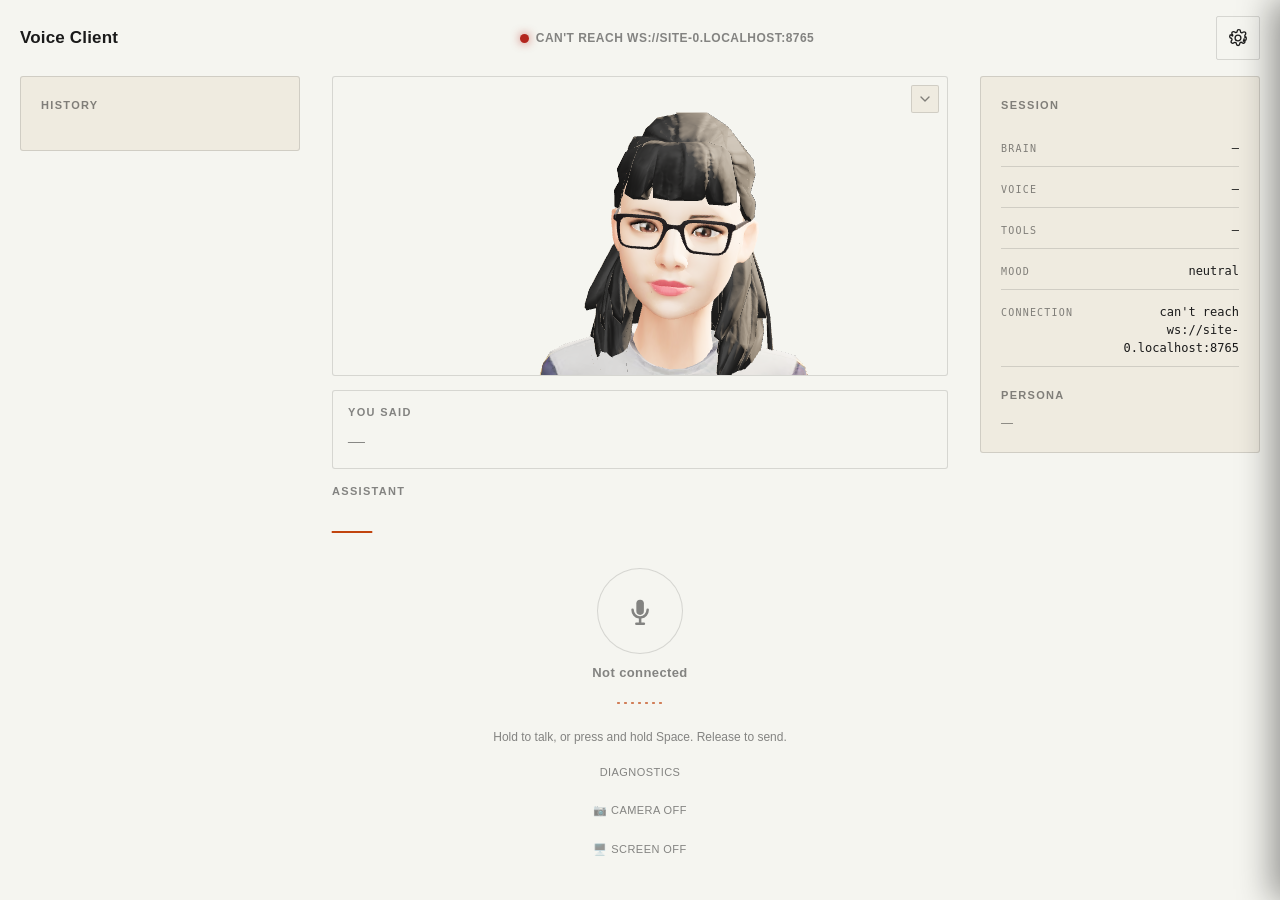
==== webclient/index.html @ 109f0f13 "feat(cockpit): persist the persona, so the panel is the way to change it Changing how the assistant " ====
<!doctype html>
<meta charset="utf-8">
<script>
  // Applied synchronously, before first paint, to avoid a flash of the wrong theme.
  // Only a built-in id is safe to apply this early (custom themes need their
  // stylesheet fetched first); anything else falls back to the default and the
  // boot logic in the main script upgrades it once themes.json has loaded.
  (function () {
    var saved = null;
    try { saved = localStorage.getItem("va-theme"); } catch {}
    var builtins = ["editorial", "console", "hifi"];
    document.documentElement.setAttribute("data-theme", builtins.indexOf(saved) !== -1 ? saved : "editorial");
    document.documentElement.setAttribute("data-mood", "neutral");
  })();
</script>
<meta name="viewport" content="width=device-width, initial-scale=1, maximum-scale=1, user-scalable=no">
<title>Voice Client</title>
<link rel="icon" href="data:image/svg+xml,<svg xmlns='http://www.w3.org/2000/svg' viewBox='0 0 24 24'><circle cx='12' cy='12' r='11' fill='%230a0a12'/><path d='M12 15a3 3 0 0 0 3-3V6a3 3 0 0 0-6 0v6a3 3 0 0 0 3 3Z' fill='%2322d3ee'/><path d='M19 11a1 1 0 1 0-2 0 5 5 0 0 1-10 0 1 1 0 1 0-2 0 7 7 0 0 0 6 6.93V21H9a1 1 0 1 0 0 2h6a1 1 0 1 0 0-2h-2v-3.07A7 7 0 0 0 19 11Z' fill='%2322d3ee'/></svg>">
<!-- Only consumed by the lazy, desktop-only avatar module (avatar/avatar.mjs);
     must be declared before any module script/dynamic import runs. -->
<script type="importmap">
{
  "imports": {
    "three": "./avatar/vendor/three/three.module.js",
    "three/addons/": "./avatar/vendor/three/addons/"
  }
}
</script>
<style>
  /* ── Design tokens ──────────────────────────────────────────────────
     Every theme (built-in or custom) redefines this exact set of custom
     properties under a [data-theme="<id>"] selector. Nothing outside this
     token layer + the small per-theme override blocks below should ever
     hardcode a color, font stack, radius or shadow — that's what keeps
     the three built-ins (and any future custom theme) CSS-only. See
     themes/THEME-SPEC.md for the authoritative token reference. */
  :root {
    --bg: #F5F5F0;
    --surface: #F5F5F0;
    --surface-2: #EFEBE0;
    --border: rgba(26,26,26,0.14);
    --text: #1A1A1A;
    --text-muted: rgba(26,26,26,0.52);
    --accent: #C1440E;
    --accent-2: #6b6b52;
    --rec: #C1272D;
    --ok: #2f9e63;
    --warn: #c98a1a;
    --bad: #b3261e;
    --radius: 3px;
    --radius-sm: 2px;
    --font-body: -apple-system, BlinkMacSystemFont, "Segoe UI", Roboto, Helvetica, Arial, sans-serif;
    --font-display: 'Iowan Old Style', 'Palatino Linotype', Palatino, Georgia, serif;
    --font-mono: ui-monospace, SFMono-Regular, Menlo, Consolas, monospace;
    --tracking-label: 0.12em;
    --shadow-card: none;
    --ptt-shadow-idle: 0 0 0 1px var(--border);
    --ptt-shadow-rec: 0 0 0 1px var(--rec), 0 0 18px color-mix(in srgb, var(--rec) 30%, transparent);
    --ptt-size: 84px;
    --ptt-radius: 50%;
  }

  /* ── Editorial (default): warm paper, ink type, the reply IS the interface ── */
  [data-theme="editorial"] {
    --bg: #F5F5F0;
    --surface: #F5F5F0;
    --surface-2: #EFEBE0;
    --border: rgba(26,26,26,0.14);
    --text: #1A1A1A;
    --text-muted: rgba(26,26,26,0.52);
    --accent: #C1440E;
    --accent-2: #6b6b52;
    --rec: #C1272D;
    --ok: #2f9e63;
    --warn: #c98a1a;
    --bad: #b3261e;
    --radius: 3px;
    --radius-sm: 2px;
    --font-body: -apple-system, BlinkMacSystemFont, "Segoe UI", Roboto, Helvetica, Arial, sans-serif;
    --font-display: 'Iowan Old Style', 'Palatino Linotype', Palatino, Georgia, serif;
    --font-mono: ui-monospace, SFMono-Regular, Menlo, Consolas, monospace;
    --tracking-label: 0.12em;
    --shadow-card: none;
    --ptt-shadow-idle: 0 0 0 1px var(--border);
    --ptt-shadow-rec: 0 0 0 1px var(--rec), 0 0 18px color-mix(in srgb, var(--rec) 30%, transparent);
    --ptt-size: 84px;
    --ptt-radius: 50%;
  }

  /* ── Console: Braun/Teenage Engineering, light matte body, one bright PTT ── */
  [data-theme="console"] {
    --bg: #E7E3D8;
    --surface: #EFEBE0;
    --surface-2: #DDD8C9;
    --border: rgba(30,28,22,0.16);
    --text: #1E1C16;
    --text-muted: rgba(30,28,22,0.56);
    --accent: #E8590C;
    --accent-2: #4A4A42;
    --rec: #D93025;
    --ok: #3C8C5B;
    --warn: #C98A1A;
    --bad: #C0392B;
    --radius: 8px;
    --radius-sm: 6px;
    --font-body: -apple-system, BlinkMacSystemFont, "Segoe UI", Roboto, Helvetica, Arial, sans-serif;
    --font-display: ui-monospace, "Space Mono", SFMono-Regular, Menlo, Consolas, monospace;
    --font-mono: ui-monospace, SFMono-Regular, Menlo, Consolas, monospace;
    --tracking-label: 0.08em;
    --shadow-card: 0 1px 2px rgba(30,28,22,0.08);
    --ptt-shadow-idle: 0 2px 10px rgba(30,28,22,0.18), inset 0 1px 0 rgba(255,255,255,0.4);
    --ptt-shadow-rec: 0 0 0 3px color-mix(in srgb, var(--rec) 35%, transparent), 0 2px 12px rgba(30,28,22,0.28);
    --ptt-size: 136px;
    --ptt-radius: 50%;
  }

  /* ── Hi-Fi: 1970s amplifier, dark chassis, VU meters, machined key PTT ── */
  [data-theme="hifi"] {
    --bg: #17140F;
    --surface: #211D17;
    --surface-2: #2A251D;
    --border: rgba(255,247,224,0.09);
    --text: #F2E9D8;
    --text-muted: rgba(242,233,216,0.52);
    --accent: #EA6B1E;
    --accent-2: #E3D9A8;
    --rec: #FF5F52;
    --ok: #7CC98A;
    --warn: #E8B339;
    --bad: #FF6B5E;
    --radius: 10px;
    --radius-sm: 6px;
    --font-body: -apple-system, BlinkMacSystemFont, "Segoe UI", Roboto, Helvetica, Arial, sans-serif;
    --font-display: ui-monospace, "Space Mono", SFMono-Regular, Menlo, Consolas, monospace;
    --font-mono: ui-monospace, SFMono-Regular, Menlo, Consolas, monospace;
    --tracking-label: 0.1em;
    --shadow-card: inset 0 1px 0 rgba(255,255,255,0.04), 0 2px 6px rgba(0,0,0,0.4);
    --ptt-shadow-idle: 0 4px 14px rgba(0,0,0,0.5), inset 0 1px 0 rgba(255,255,255,0.08);
    --ptt-shadow-rec: 0 0 0 1px color-mix(in srgb, var(--rec) 60%, transparent), 0 0 24px color-mix(in srgb, var(--rec) 45%, transparent), 0 4px 14px rgba(0,0,0,0.5);
    --ptt-size: 120px;
    --ptt-radius: 22px;
  }

  * { box-sizing: border-box; -webkit-tap-highlight-color: transparent; }
  html, body { margin: 0; height: 100%; }
  body {
    background: var(--bg);
    color: var(--text);
    font: 16px/1.5 var(--font-body);
    display: flex;
    flex-direction: column;
    align-items: center;
    padding: 16px;
    min-height: 100%;
    transition: background 0.2s ease, color 0.2s ease;
  }
  [data-theme="console"] body {
    background: linear-gradient(135deg, var(--bg) 0%, color-mix(in srgb, var(--bg) 90%, white) 100%);
  }
  [data-theme="hifi"] body {
    background: linear-gradient(160deg, color-mix(in srgb, var(--bg) 96%, white) 0%, var(--bg) 55%),
                repeating-linear-gradient(0deg, rgba(255,255,255,0.015) 0px, rgba(255,255,255,0.015) 1px, transparent 1px, transparent 2px);
  }
  button, input, select, textarea { font-family: inherit; }
  button:focus-visible, [tabindex]:focus-visible, input:focus-visible, select:focus-visible, textarea:focus-visible {
    outline: 2px solid var(--accent);
    outline-offset: 2px;
  }
  header {
    width: 100%;
    max-width: 640px;
    display: flex;
    align-items: center;
    justify-content: space-between;
    gap: 12px;
    margin-bottom: 16px;
  }
  h1 { font-size: 17px; margin: 0; font-weight: 700; letter-spacing: 0.01em; font-family: var(--font-body); }
  [data-theme="console"] h1, [data-theme="hifi"] h1 {
    text-transform: uppercase;
    letter-spacing: 0.08em;
    font-family: var(--font-mono);
    font-size: 14px;
  }
  #status {
    font-size: 12px;
    font-weight: 600;
    letter-spacing: 0.04em;
    text-transform: uppercase;
    color: var(--text-muted);
    display: flex;
    align-items: center;
    gap: 7px;
    white-space: nowrap;
  }
  #dot {
    width: 9px; height: 9px; border-radius: 50%;
    background: var(--text-muted);
    flex: 0 0 auto;
    box-shadow: 0 0 0 rgba(0,0,0,0);
  }
  #dot.connected { background: var(--ok); box-shadow: 0 0 10px color-mix(in srgb, var(--ok) 70%, transparent); }
  #dot.connecting { background: var(--warn); box-shadow: 0 0 10px color-mix(in srgb, var(--warn) 70%, transparent); }
  #dot.error { background: var(--bad); box-shadow: 0 0 10px color-mix(in srgb, var(--bad) 70%, transparent); }
  #statusText.shimmer {
    background: linear-gradient(90deg, var(--text-muted) 0%, var(--text) 50%, var(--text-muted) 100%);
    background-size: 200% 100%;
    -webkit-background-clip: text;
    background-clip: text;
    color: transparent;
    animation: shimmer 1.6s linear infinite;
  }
  @keyframes shimmer {
    0% { background-position: 200% 0; }
    100% { background-position: -200% 0; }
  }

  /* ── Dual layout: mobile single column / desktop 3-zone grid ───────── */
  #contentGrid {
    width: 100%;
    display: flex;
    flex-direction: column;
    align-items: center;
    flex: 1;
  }
  #historyRail, #sessionRail { display: none; }
  #avatarPane { display: none; }

  main {
    width: 100%;
    max-width: 640px;
    flex: 1;
    display: flex;
    flex-direction: column;
    gap: 14px;
    align-items: center;
  }
  .card {
    width: 100%;
    background: var(--surface);
    border: 1px solid var(--border);
    border-radius: var(--radius);
    padding: 13px 15px;
    box-shadow: var(--shadow-card);
    transition: box-shadow 0.25s ease, border-color 0.25s ease, background 0.2s ease;
  }
  .card .label {
    font-size: 11px;
    font-weight: 600;
    text-transform: uppercase;
    letter-spacing: var(--tracking-label);
    color: var(--text-muted);
    margin-bottom: 6px;
    font-family: var(--font-body);
  }
  .card .body { font-size: 16px; min-height: 24px; word-wrap: break-word; }
  #linksList a { display:block; padding:6px 0; color: var(--accent); text-decoration: underline; font-size: 14px; word-break: break-all; }
  #linksList a .linkHost { color: var(--text); opacity:.6; font-size: 12px; margin-left: 8px; }
  #assistantText .body { color: var(--accent); }
  #assistantText.speaking {
    border-color: color-mix(in srgb, var(--accent) 55%, var(--border));
    box-shadow: var(--shadow-card), 0 0 0 1px color-mix(in srgb, var(--accent) 25%, transparent), 0 0 20px color-mix(in srgb, var(--accent) 18%, transparent);
  }

  @media (min-width: 1024px) {
    header { max-width: 1240px; }
    #contentGrid {
      display: grid;
      grid-template-columns: 280px minmax(0, 640px) 280px;
      column-gap: 32px;
      align-items: start;
      max-width: 1240px;
      margin: 0 auto;
    }
    #historyRail, #sessionRail { display: flex; flex-direction: column; }
    main { max-width: none; }

    #transcript .body {
      font-family: var(--font-display);
      font-style: italic;
      font-size: 19px;
      color: var(--text-muted);
    }
    #assistantText .body {
      font-family: var(--font-display);
      font-size: 40px;
      line-height: 1.08;
      letter-spacing: -0.01em;
    }
    [data-theme="editorial"] main #assistantText {
      border: none;
      background: transparent;
      box-shadow: none;
      padding: 0;
    }
    [data-theme="editorial"] main #assistantText.speaking { box-shadow: none; }

    /* ── Avatar pane: lazy TalkingHead render target, top of the center
       column, above the transcript/assistant cards. Desktop-only like the
       rails — mobile never sees it (base rule above keeps it display:none).
       #avatarToggle collapses/expands via height, not display, so the
       chevron stays reachable; the glow reads --level for a subtle live-mic
       pulse (see THEME-SPEC.md's --level bus), no JS needed for that part. */
    #avatarPane {
      display: flex;
      flex-direction: column;
      position: relative;
      width: 100%;
      height: 300px;
      background: var(--surface);
      border: 1px solid var(--border);
      border-radius: var(--radius);
      box-shadow: var(--shadow-card), 0 0 0 1px color-mix(in srgb, var(--accent) calc(var(--level, 0) * 35%), transparent);
      overflow: hidden;
      transition: height 0.25s ease, box-shadow 0.15s ease;
    }
    #avatarPane.collapsed { height: 40px; }
    #avatarMount { flex: 1; min-height: 0; }
    #avatarMount canvas { display: block; width: 100%; height: 100%; }
    /* 2D still avatar: portrait image in a landscape pane — letterbox, never stretch/crop */
    #avatarMount canvas.avatar2d { object-fit: contain; }
    #avatarPane.collapsed #avatarMount,
    #avatarPane.collapsed #avatarFallback { display: none; }
    #avatarFallback {
      flex: 1;
      display: flex;
      align-items: center;
      justify-content: center;
      font-size: 12px;
      font-family: var(--font-mono);
      color: var(--text-muted);
    }
    #avatarFallback[hidden] { display: none; }
    #avatarToggle {
      position: absolute;
      top: 8px;
      right: 8px;
      z-index: 1;
      width: 28px;
      height: 28px;
      display: flex;
      align-items: center;
      justify-content: center;
      padding: 0;
      background: var(--surface-2);
      border: 1px solid var(--border);
      border-radius: var(--radius-sm);
      color: var(--text-muted);
      cursor: pointer;
    }
    #avatarToggle svg { width: 16px; height: 16px; transition: transform 0.2s ease; }
    #avatarPane.collapsed #avatarToggle svg { transform: rotate(180deg); }
    @media (prefers-reduced-motion: reduce) {
      #avatarPane, #avatarToggle svg { transition: none; }
    }
  }

  /* ── Rails (desktop only) ───────────────────────────────────────────── */
  #historyRail, #sessionRail {
    background: var(--surface-2);
    border: 1px solid var(--border);
    border-radius: var(--radius);
    padding: 20px;
    gap: 4px;
    max-height: calc(100vh - 120px);
    overflow-y: auto;
  }
  #historyRail .label, #sessionRail .label {
    font-size: 11px;
    font-weight: 600;
    text-transform: uppercase;
    letter-spacing: var(--tracking-label);
    color: var(--text-muted);
    margin-bottom: 12px;
    font-family: var(--font-body);
  }
  .historyEntry { padding: 10px 0; border-bottom: 1px solid var(--border); }
  .historyEntry:last-child { border-bottom: none; }
  .historyTime { font-family: var(--font-mono); font-size: 10px; color: var(--text-muted); opacity: 0.7; margin-bottom: 4px; }
  .historyUser { font-size: 12px; font-style: italic; color: var(--text-muted); margin-bottom: 3px; line-height: 1.3; }
  .historyAssistant { font-size: 13px; color: var(--text); line-height: 1.35; }

  .sessionRow {
    display: flex;
    justify-content: space-between;
    align-items: baseline;
    gap: 10px;
    padding: 9px 0;
    border-bottom: 1px solid var(--border);
    font-size: 12px;
  }
  .sessionKey {
    color: var(--text-muted);
    text-transform: uppercase;
    font-size: 10px;
    letter-spacing: var(--tracking-label);
    font-family: var(--font-mono);
    flex: 0 0 auto;
  }
  .sessionVal { color: var(--text); font-family: var(--font-mono); text-align: right; word-break: break-word; }
  .sessionPersona { margin-top: 16px; }
  #sessionPersonaSnippet { font-size: 12px; font-style: italic; color: var(--text-muted); line-height: 1.45; }

  /* ── Cockpit: quest card (top of #sessionRail, desktop only) ─────────
     Pure render from the latest cockpit_state snapshot — see renderCockpit()
     in the script below. Hidden entirely when idle with no open permissions
     so the rail looks exactly like it did before this feature existed. */
  #questCard { margin-bottom: 16px; padding-bottom: 14px; border-bottom: 1px solid var(--border); }
  #questCard[hidden] { display: none; }
  .questHeader {
    font-size: 11px;
    font-weight: 600;
    text-transform: uppercase;
    letter-spacing: var(--tracking-label);
    color: var(--text-muted);
    margin-bottom: 8px;
    font-family: var(--font-body);
  }
  .questTaskText {
    font-size: 13px;
    color: var(--text);
    line-height: 1.35;
    margin-bottom: 6px;
    overflow: hidden;
    text-overflow: ellipsis;
    white-space: nowrap;
  }
  .questStatusLine {
    font-size: 11px;
    color: var(--text-muted);
    font-family: var(--font-mono);
    margin-bottom: 8px;
  }
  .questUnreachable {
    font-size: 11px;
    font-weight: 700;
    letter-spacing: 0.04em;
    text-transform: uppercase;
    color: var(--bad);
    margin-bottom: 8px;
  }
  .questUnreachable[hidden] { display: none; }
  .questSteps {
    max-height: 180px;
    overflow-y: auto;
    display: flex;
    flex-direction: column;
    gap: 5px;
    margin-bottom: 8px;
  }
  .questStep { font-size: 11px; line-height: 1.35; display: flex; gap: 6px; }
  .questStepRole {
    flex: 0 0 auto;
    color: var(--text-muted);
    font-family: var(--font-mono);
    text-transform: uppercase;
    font-size: 10px;
  }
  .questStepText { color: var(--text); word-break: break-word; }
  .questResult {
    font-size: 12px;
    color: var(--text);
    background: var(--bg);
    border: 1px solid var(--border);
    border-radius: var(--radius-sm);
    padding: 8px;
    white-space: pre-wrap;
    word-break: break-word;
  }
  .questResult[hidden] { display: none; }
  #questCard[data-cockpit-status="error"] .questResult { border-color: color-mix(in srgb, var(--bad) 45%, var(--border)); color: var(--bad); }
  #questCard[data-cockpit-status="running"] .questStatusLine,
  #questCard[data-cockpit-status="sent"] .questStatusLine { color: var(--accent); }

  /* ── Cockpit: approval gate banner (fixed, ALL viewports — approvals are
     latency-critical and must be reachable on mobile too) ─────────────── */
  #gateBanner {
    position: fixed;
    top: 12px;
    left: 50%;
    transform: translateX(-50%);
    width: min(520px, calc(100% - 24px));
    z-index: 20;
    background: var(--surface);
    border: 1px solid var(--border);
    border-radius: var(--radius);
    box-shadow: var(--shadow-card), 0 4px 20px rgba(0, 0, 0, 0.25);
    padding: 12px 14px;
  }
  #gateBanner[hidden] { display: none; }
  .gateBannerInner { display: flex; flex-direction: column; gap: 8px; }
  .gateDesc { font-size: 13px; color: var(--text); line-height: 1.35; }
  .gateMore { font-size: 11px; color: var(--text-muted); }
  .gateMore:empty { display: none; }
  .gateControls { display: flex; gap: 10px; align-items: center; }
  .gateDenyBtn {
    flex: 0 0 auto;
    min-height: 44px;
    padding: 0 16px;
    border: 1px solid var(--border);
    border-radius: var(--radius-sm);
    background: var(--bg);
    color: var(--bad);
    font-size: 13px;
    font-weight: 600;
    cursor: pointer;
  }
  .gateDenyBtn:hover { background: var(--border); }
  .gateDenyBtn:disabled { opacity: 0.5; cursor: not-allowed; }
  .gateHold {
    flex: 1 1 auto;
    position: relative;
    min-height: 44px;
    border: 1px solid var(--accent);
    border-radius: var(--radius-sm);
    overflow: hidden;
    display: flex;
    align-items: center;
    justify-content: center;
    cursor: pointer;
    touch-action: none;
    -webkit-user-select: none;
    user-select: none;
  }
  .gateHold[aria-disabled="true"] { opacity: 0.5; cursor: not-allowed; pointer-events: none; }
  .gateHoldFill {
    position: absolute;
    inset: 0;
    width: calc(var(--hold-progress, 0) * 100%);
    background: color-mix(in srgb, var(--accent) 35%, transparent);
    transition: width 0.05s linear;
  }
  .gateHoldLabel {
    position: relative;
    z-index: 1;
    font-size: 13px;
    font-weight: 600;
    color: var(--accent);
  }
  @media (prefers-reduced-motion: reduce) {
    .gateHoldFill { transition: none; }
  }

  /* ── Themer (settings drawer, top section) ──────────────────────────── */
  #themeSwatches { display: flex; gap: 10px; flex-wrap: wrap; margin: 0 0 4px; }
  .themeSwatch {
    display: flex;
    flex-direction: column;
    align-items: center;
    gap: 4px;
    background: none;
    border: none;
    cursor: pointer;
    padding: 4px;
    border-radius: 8px;
    min-width: 44px;
  }
  .themeSwatch:hover { background: var(--bg); }
  .swatchDot { width: 28px; height: 28px; border-radius: 50%; border: 1px solid var(--border); }
  .themeSwatch.active .swatchDot { box-shadow: 0 0 0 2px var(--surface), 0 0 0 4px var(--accent); }
  .themeSwatch .swatchName { font-size: 10px; color: var(--text-muted); text-transform: uppercase; letter-spacing: 0.04em; }

  /* ── PTT orb ─────────────────────────────────────────────────────── */
  #pttWrap {
    display: flex;
    flex-direction: column;
    align-items: center;
    gap: 10px;
    margin-top: auto;
    padding-top: 6px;
  }
  #ptt {
    -webkit-user-select: none; user-select: none;
    touch-action: none;
    position: relative;
    width: var(--ptt-size);
    height: var(--ptt-size);
    border: none;
    border-radius: var(--ptt-radius);
    background: radial-gradient(circle at 35% 30%, color-mix(in srgb, var(--accent) 35%, var(--surface)), var(--surface) 70%);
    color: var(--accent);
    box-shadow: var(--ptt-shadow-idle);
    cursor: pointer;
    display: flex;
    align-items: center;
    justify-content: center;
    transition: background 0.12s, box-shadow 0.12s, transform 0.08s, color 0.12s;
  }
  #ptt:active { transform: scale(0.97); }
  #ptt:disabled {
    background: var(--surface);
    color: var(--text-muted);
    box-shadow: 0 0 0 1px var(--border);
    cursor: not-allowed;
  }
  #ptt.recording {
    background: radial-gradient(circle at 35% 30%, color-mix(in srgb, var(--rec) 45%, var(--surface)), var(--surface) 70%);
    color: var(--rec);
    box-shadow: var(--ptt-shadow-rec);
  }
  .pttIcon { width: calc(var(--ptt-size) * 0.36); height: calc(var(--ptt-size) * 0.36); position: relative; z-index: 1; }
  .pttPulse {
    position: absolute;
    inset: 0;
    border-radius: var(--ptt-radius);
    border: 2px solid var(--rec);
    opacity: 0;
    pointer-events: none;
  }
  #ptt.recording .pttPulse {
    animation: pttPulse 1.4s ease-out infinite;
  }
  @keyframes pttPulse {
    0% { transform: scale(1); opacity: 0.55; }
    100% { transform: scale(1.65); opacity: 0; }
  }
  #pttCaption {
    font-size: 13px;
    font-weight: 600;
    letter-spacing: 0.03em;
    color: var(--text-muted);
    min-height: 18px;
    text-align: center;
  }

  /* ── Waveform ────────────────────────────────────────────────────── */
  .waveform {
    --level: 0;
    display: flex;
    align-items: center;
    justify-content: center;
    gap: 4px;
    height: 22px;
    width: 100%;
    max-width: 220px;
  }
  .wbar {
    flex: 1 1 0;
    max-width: 6px;
    height: 100%;
    border-radius: 3px;
    background: var(--accent);
    opacity: 0.85;
    transform: scaleY(0.08);
    transform-origin: center;
    transition: transform 0.09s ease-out;
  }
  [data-theme="editorial"] .wbar { max-width: 3px; opacity: 0.7; }
  [data-theme="console"] .wbar, [data-theme="hifi"] .wbar { border-radius: 1px; max-width: 8px; }
  #ptt.recording ~ #waveform .wbar { background: var(--rec); }

  /* ── Theme-fidelity mount points ─────────────────────────────────────
     Inert, empty, display:none by default. Themes opt in with scoped
     [data-theme="…"] rules; every other theme (editorial + custom CSS
     themes) never references these selectors, so nothing changes for them.
     #meterChrome  — VU-meter / segment-meter chrome, sibling of .waveform,
                     holds empty .meterFace / .meterNeedle / .meterTicks.
     .panelFrame   — one inert div appended as the last child of each
                     .card, of #historyRail, of #sessionRail, and of
                     #settingsPanel — for frames/tape/screws/window-chrome.
     #pttDeco      — one inert span inside #ptt (after .pttPulse, before
                     .pttIcon) — for keycap slots, recessed rings, sigils.
                     Holds 8 inert <i> children so a theme can build a
                     CSS-only 3D polyhedron (transform-style: preserve-3d
                     on #pttDeco itself, each <i> a face) with no DOM changes.
     #fxBack       — one inert div, first child of body, position:fixed
                     full-viewport, behind all content — a living-background
                     layer. Pairs with the static `#vaMist` SVG filter (in
                     the inert 0×0 <svg> right before it) for a CSS-only
                     "void mist" texture: feTurbulence + feDisplacementMap
                     + feGaussianBlur, referenced via `filter: url(#vaMist)`.
     #bannerMount  — one inert div between header and #contentGrid, full
                     width — for a notification/banner treatment.
     .statCol      — two inert divs (#statColL, #statColR) inside #pttWrap,
                     flanking #ptt — for side stat-bar/meter chrome. Themes
                     typically show these desktop-only (gate mobile off via
                     a min-width media query) and position them with
                     `position: absolute` off a `position: relative` they
                     set on #pttWrap in their own scoped rule.
  ------------------------------------------------------------------- */
  #meterChrome, .panelFrame, #pttDeco, #fxBack, #bannerMount, .statCol { display: none; pointer-events: none; }

  .hint { font-size: 12px; color: var(--text-muted); text-align: center; }

  /* ── Diagnostics ─────────────────────────────────────────────────── */
  .diagToggle {
    background: none;
    border: none;
    color: var(--text-muted);
    font-size: 11px;
    letter-spacing: 0.04em;
    text-transform: uppercase;
    cursor: pointer;
    padding: 6px;
    align-self: center;
  }
  .diagToggle:hover { color: var(--text); }
  #log {
    font-size: 12px;
    color: var(--text-muted);
    max-width: 640px;
    width: 100%;
    white-space: pre-wrap;
    word-break: break-word;
    max-height: 96px;
    overflow-y: auto;
    font-family: var(--font-mono);
    background: var(--surface);
    border: 1px solid var(--border);
    border-radius: var(--radius-sm);
    padding: 8px 10px;
  }
  #log[hidden] { display: none; }

  /* ── Header controls ─────────────────────────────────────────────── */
  #gearBtn {
    background: none;
    border: 1px solid var(--border);
    color: var(--text);
    width: 44px;
    height: 44px;
    border-radius: var(--radius-sm);
    display: flex;
    align-items: center;
    justify-content: center;
    cursor: pointer;
    flex: 0 0 auto;
    transition: background 0.12s, border-color 0.12s, color 0.12s;
  }
  #gearBtn svg { width: 20px; height: 20px; }
  #gearBtn:hover { background: var(--surface); border-color: color-mix(in srgb, var(--accent) 40%, var(--border)); color: var(--accent); }

  #settingsOverlay {
    position: fixed;
    inset: 0;
    background: rgba(0, 0, 0, 0.55);
    opacity: 0;
    pointer-events: none;
    transition: opacity 0.2s ease;
    z-index: 9;
  }
  #settingsOverlay.open { opacity: 1; pointer-events: auto; }
  #settingsPanel {
    position: fixed;
    top: 0;
    right: 0;
    height: 100%;
    width: min(340px, 100%);
    background: var(--surface);
    border-left: 1px solid var(--border);
    box-shadow: -8px 0 32px rgba(0, 0, 0, 0.4);
    padding: 16px;
    transform: translateX(100%);
    transition: transform 0.2s ease;
    z-index: 10;
    overflow-y: auto;
  }
  #settingsPanel.open { transform: translateX(0); }
  #settingsPanel .panelHead {
    display: flex;
    align-items: center;
    justify-content: space-between;
    margin-bottom: 4px;
  }
  #settingsPanel h2 { font-size: 15px; margin: 0; font-weight: 700; }
  #settingsCloseBtn {
    background: none;
    border: 1px solid var(--border);
    color: var(--text);
    width: 44px;
    height: 44px;
    border-radius: var(--radius-sm);
    display: flex;
    align-items: center;
    justify-content: center;
    cursor: pointer;
    flex: 0 0 auto;
  }
  #settingsCloseBtn svg { width: 18px; height: 18px; }
  #settingsCloseBtn:hover { background: var(--bg); border-color: color-mix(in srgb, var(--accent) 40%, var(--border)); color: var(--accent); }
  #settingsPanel .label {
    font-size: 11px;
    font-weight: 600;
    text-transform: uppercase;
    letter-spacing: var(--tracking-label);
    color: var(--text-muted);
    margin: 18px 0 6px;
  }
  #brainStatus { font-size: 12px; color: var(--text-muted); }
  .brainOption {
    display: flex;
    align-items: center;
    gap: 10px;
    min-height: 44px;
    padding: 5px 4px;
    border-radius: var(--radius-sm);
    cursor: pointer;
  }
  .brainOption:hover { background: var(--bg); }
  .brainOption input { margin: 0; flex: 0 0 auto; width: 18px; height: 18px; accent-color: var(--accent); }
  .brainOption label { font-size: 14px; cursor: pointer; flex: 1 1 auto; }
  .brainOption.disabled { cursor: not-allowed; }
  .brainOption.disabled:hover { background: none; }
  .brainOption.disabled label { color: var(--text-muted); cursor: not-allowed; }
  #personaInput {
    width: 100%;
    min-height: 80px;
    background: var(--bg);
    color: var(--text);
    border: 1px solid var(--border);
    border-radius: var(--radius-sm);
    padding: 8px;
    font: 13px/1.4 inherit;
    resize: vertical;
  }
  #voiceSelect, #avatarSelect, #personaSelect, #wakeModelSelect {
    width: 100%;
    min-height: 44px;
    background: var(--bg);
    color: var(--text);
    border: 1px solid var(--border);
    border-radius: var(--radius-sm);
    padding: 8px;
    font: 13px/1.4 inherit;
  }
  #voiceCloneAdvanced { margin-top: 10px; }
  #voiceCloneAdvanced summary {
    display: flex;
    align-items: center;
    gap: 8px;
    font-size: 11px;
    font-weight: 600;
    text-transform: uppercase;
    letter-spacing: var(--tracking-label);
    color: var(--text);
    cursor: pointer;
    min-height: 44px;
    padding: 0 10px;
    margin-bottom: 8px;
    border: 1px solid var(--border);
    border-radius: var(--radius-sm);
    background: var(--bg);
    list-style: none; /* Firefox's own marker — display:flex already drops Chrome's; we draw a chevron ourselves */
  }
  #voiceCloneAdvanced summary::-webkit-details-marker { display: none; }
  #voiceCloneAdvanced summary:hover { background: var(--border); color: var(--accent); }
  #voiceCloneAdvanced summary .chev {
    display: inline-block;
    font-size: 10px;
    color: var(--text-muted);
    transition: transform 0.15s ease;
  }
  #voiceCloneAdvanced[open] summary .chev { transform: rotate(90deg); }
  @media (prefers-reduced-motion: reduce) {
    #voiceCloneAdvanced summary .chev { transition: none; }
  }
  #voiceCloneList { display: flex; flex-direction: column; gap: 6px; margin-bottom: 4px; }
  .voiceCloneRow {
    display: flex;
    align-items: center;
    justify-content: space-between;
    gap: 8px;
    min-height: 44px;
    padding: 4px 8px;
    background: var(--bg);
    border: 1px solid var(--border);
    border-radius: var(--radius-sm);
    font-size: 13px;
  }
  .voiceCloneEmpty { font-size: 12px; color: var(--text-muted); padding: 4px 0; }
  .voiceCloneDeleteBtn {
    flex: 0 0 auto;
    min-height: 32px;
    padding: 4px 10px;
    border: 1px solid var(--border);
    border-radius: var(--radius-sm);
    background: var(--bg);
    color: var(--bad);
    font-size: 12px;
    cursor: pointer;
  }
  .voiceCloneDeleteBtn:hover { background: color-mix(in srgb, var(--bad) 15%, var(--bg)); }
  .voiceCloneDeleteBtn.voiceCloneDeleteBtnArmed {
    background: var(--bad);
    border-color: var(--bad);
    color: #fff;
    font-weight: 600;
  }
  #voiceCloneName {
    width: 100%;
    min-height: 44px;
    background: var(--bg);
    color: var(--text);
    border: 1px solid var(--border);
    border-radius: var(--radius-sm);
    padding: 8px;
    font: 13px/1.4 inherit;
    margin-top: 4px;
  }
  .voiceCloneLane { display: flex; align-items: center; gap: 8px; margin-top: 8px; flex-wrap: wrap; }
  .voiceCloneLane .panelBtn { width: auto; flex: 1 1 auto; min-width: 120px; margin-top: 0; }
  #voiceCloneFile { flex: 1 1 160px; min-width: 0; font-size: 12px; color: var(--text-muted); }
  #voiceCloneRecSeconds { flex: 0 0 auto; min-width: 40px; text-align: center; font-size: 12px; color: var(--text-muted); }
  #voiceCloneRecordBtn[aria-pressed="true"] { background: var(--bad); border-color: var(--bad); color: #fff; }
  #voiceCloneStatus { font-size: 12px; color: var(--text-muted); min-height: 16px; margin-top: 8px; word-break: break-word; }
  #voiceCloneStatus.voiceCloneError { color: var(--bad); }
  #phoneContextStatus { font-size: 12px; color: var(--text-muted); min-height: 16px; margin-top: 4px; }
  #phoneContextStatus.phoneContextError { color: var(--bad); }
  #personaStatus { font-size: 12px; color: var(--text-muted); min-height: 16px; margin-top: 8px; word-break: break-word; }
  #personaLibRow { display: flex; gap: 6px; }
  #personaLibRow .panelBtn { width: auto; flex: 0 0 auto; margin-top: 0; padding: 8px 12px; }
  #personaNameInput {
    flex: 1;
    min-width: 0;
    min-height: 44px;
    background: var(--bg);
    color: var(--text);
    border: 1px solid var(--border);
    border-radius: var(--radius-sm);
    padding: 8px;
    font: 13px/1.4 inherit;
  }
  .panelBtn {
    width: 100%;
    min-height: 44px;
    padding: 8px;
    margin-top: 8px;
    border: 1px solid var(--border);
    border-radius: var(--radius-sm);
    background: var(--bg);
    color: var(--text);
    font-size: 13px;
    cursor: pointer;
  }
  .panelBtn:hover { background: var(--border); }
  .panelBtn.primary { background: var(--accent); border-color: var(--accent); color: #05161a; font-weight: 700; }
  .panelBtn.primary:hover { background: color-mix(in srgb, var(--accent) 85%, white); }

  @media (prefers-reduced-motion: reduce) {
    #statusText.shimmer, .pttPulse, #ptt.recording .pttPulse, .wbar, .card { animation: none !important; transition: none !important; }
  }

  /* ── Hi-Fi component fidelity: analog VU meter, machined keycap, LCD strips ──
     Ref: themes/_refs/hifi-mobile.html + comp-A-hifi.png. All 23 tokens above
     are unchanged — everything here is additive, keyed off --level, and uses
     the shared mount points (#meterChrome, .panelFrame, #pttDeco). */
  [data-theme="hifi"] body {
    background: linear-gradient(135deg, color-mix(in srgb, var(--bg) 94%, white 6%) 0%, var(--bg) 60%),
                repeating-linear-gradient(0deg, rgba(255,255,255,0.02) 0px, rgba(255,255,255,0.02) 1px, transparent 1px, transparent 2px);
  }
  [data-theme="hifi"] #dot {
    box-shadow: inset 0 0 2px rgba(0,0,0,0.6), 0 0 0 1px rgba(0,0,0,0.4);
  }
  [data-theme="hifi"] #dot.connected { box-shadow: inset 0 0 2px rgba(0,0,0,0.3), 0 0 8px color-mix(in srgb, var(--ok) 70%, transparent), 0 0 0 1px rgba(0,0,0,0.4); }
  [data-theme="hifi"] #dot.connecting { box-shadow: inset 0 0 2px rgba(0,0,0,0.3), 0 0 8px color-mix(in srgb, var(--warn) 70%, transparent), 0 0 0 1px rgba(0,0,0,0.4); }
  [data-theme="hifi"] #dot.error { box-shadow: inset 0 0 2px rgba(0,0,0,0.3), 0 0 8px color-mix(in srgb, var(--bad) 70%, transparent), 0 0 0 1px rgba(0,0,0,0.4); }

  /* Cards as backlit dot-matrix/LCD strips */
  [data-theme="hifi"] .card {
    position: relative;
    overflow: hidden;
    background: linear-gradient(180deg, color-mix(in srgb, var(--bg) 70%, black) 0%, var(--surface) 100%);
    box-shadow: var(--shadow-card), inset 0 2px 6px rgba(0,0,0,0.55), inset 0 0 0 1px rgba(0,0,0,0.35);
  }
  [data-theme="hifi"] .card::before {
    content: "";
    position: absolute;
    inset: 0;
    background-image: repeating-linear-gradient(0deg, rgba(255,255,255,0.025) 0px, rgba(255,255,255,0.025) 1px, transparent 1px, transparent 2px);
    pointer-events: none;
  }
  [data-theme="hifi"] .card .label { color: color-mix(in srgb, var(--text) 55%, var(--surface-2)); }
  [data-theme="hifi"] .card .body {
    position: relative;
    color: #E8C878;
    font-family: var(--font-mono);
    text-shadow: 0 0 6px rgba(232,200,120,0.35);
  }
  [data-theme="hifi"] #assistantText .body { color: var(--accent); text-shadow: 0 0 8px color-mix(in srgb, var(--accent) 55%, transparent); }

  /* .panelFrame: brushed panel edge + corner screws */
  [data-theme="hifi"] .card, [data-theme="hifi"] #historyRail, [data-theme="hifi"] #sessionRail {
    position: relative;
  }
  [data-theme="hifi"] .panelFrame {
    display: block;
    position: absolute;
    inset: 0;
    border-radius: inherit;
    pointer-events: none;
    box-shadow: inset 0 1px 0 rgba(255,255,255,0.05), inset 0 0 0 1px rgba(0,0,0,0.5);
  }
  [data-theme="hifi"] .panelFrame::before,
  [data-theme="hifi"] .panelFrame::after {
    content: "";
    position: absolute;
    width: 4px; height: 4px;
    border-radius: 50%;
    background: radial-gradient(circle at 35% 35%, color-mix(in srgb, var(--text) 40%, var(--surface-2)), var(--bg));
    box-shadow: 0 1px 1px rgba(0,0,0,0.6);
  }
  [data-theme="hifi"] .panelFrame::before { top: 6px; left: 6px; }
  [data-theme="hifi"] .panelFrame::after { bottom: 6px; right: 6px; }

  /* #meterChrome: analog VU face + needle, replaces the bar waveform */
  [data-theme="hifi"] .waveform { display: none; }
  [data-theme="hifi"] #meterChrome {
    display: block;
    position: relative;
    width: 220px;
    max-width: 90%;
    height: 84px;
    margin: 0 auto 2px;
  }
  [data-theme="hifi"] .meterFace {
    position: absolute;
    inset: 0;
    display: block;
    background: radial-gradient(ellipse at 50% 130%, #F7F1DD 0%, #EDE3C4 55%, #D9CBA0 100%);
    border-radius: 10px 10px 90px 90px / 10px 10px 54px 54px;
    box-shadow: inset 0 2px 4px rgba(0,0,0,0.35), inset 0 -1px 0 rgba(255,255,255,0.4), 0 3px 8px rgba(0,0,0,0.5);
    border: 2px solid #8b7d5c;
    transition: box-shadow 0.15s ease;
  }
  [data-theme="hifi"] #ptt.recording ~ #meterChrome .meterFace {
    box-shadow: inset 0 2px 4px rgba(0,0,0,0.35), inset 0 -1px 0 rgba(255,255,255,0.4), 0 0 18px color-mix(in srgb, var(--rec) 55%, transparent), 0 3px 8px rgba(0,0,0,0.5);
  }
  [data-theme="hifi"] .meterTicks {
    display: block;
    position: absolute;
    left: 12%; right: 12%; top: 16px; height: 1px;
    background-image: repeating-linear-gradient(90deg, #6b5f45 0 2px, transparent 2px 20px);
    opacity: 0.55;
  }
  [data-theme="hifi"] .meterTicks::after {
    content: "-20    -10    0    +3";
    position: absolute;
    top: 8px; left: 0; right: 0;
    font-family: var(--font-mono);
    font-size: 8px;
    letter-spacing: 0.1em;
    color: #6b5f45;
    text-align: justify;
    white-space: nowrap;
  }
  [data-theme="hifi"] .meterNeedle {
    display: block;
    position: absolute;
    left: 50%; bottom: 8px;
    width: 2px; height: 56px;
    background: linear-gradient(#B23B2E, #7a271d);
    border-radius: 2px 2px 0 0;
    transform-origin: bottom center;
    transform: rotate(calc(-45deg + var(--level, 0) * 90deg));
    transition: transform 0.12s cubic-bezier(.2,1.4,.4,1);
    box-shadow: 0 0 4px rgba(178,59,46,0.6);
  }
  [data-theme="hifi"] .meterNeedle::after {
    content: "";
    position: absolute;
    bottom: -5px; left: 50%;
    width: 10px; height: 10px;
    transform: translateX(-50%);
    border-radius: 50%;
    background: radial-gradient(circle, #3a3530, var(--bg));
    box-shadow: 0 1px 2px rgba(0,0,0,0.6);
  }

  /* #pttDeco: machined keycap orange indicator slot */
  [data-theme="hifi"] #ptt {
    background: linear-gradient(160deg, color-mix(in srgb, var(--surface-2) 70%, white 8%) 0%, var(--surface) 55%, var(--bg) 100%);
    border: 1px solid rgba(255,247,224,0.14);
  }
  [data-theme="hifi"] #pttDeco {
    display: block;
    position: absolute;
    top: 15%;
    left: 50%;
    width: 8px;
    height: 18px;
    transform: translateX(-50%);
    border-radius: 2px;
    background: color-mix(in srgb, var(--surface-2) 60%, black 15%);
    box-shadow: inset 0 1px 2px rgba(0,0,0,0.6);
    pointer-events: none;
  }
  [data-theme="hifi"] #pttDeco::after {
    content: "";
    position: absolute;
    inset: 2px;
    border-radius: 1px;
    background: var(--accent);
    opacity: 0.35;
    transition: opacity 0.15s ease, background 0.15s ease, box-shadow 0.15s ease;
  }
  [data-theme="hifi"] #ptt.recording #pttDeco::after {
    background: var(--rec);
    opacity: 1;
    box-shadow: 0 0 8px var(--rec);
  }

  /* ── Console component fidelity: module-grid etching, segment-bar meter,
     orange push button, recessed light panels ──
     Ref: themes/_refs/rams-mobile.html + comp-D-rams.png. All 23 tokens above
     are unchanged — everything here is additive and uses the shared mount
     points (.panelFrame, #pttDeco); the segment meter reuses the existing
     .wbar bars per THEME-SPEC guidance (no new mount point needed). */
  [data-theme="console"] .card {
    position: relative;
    background: linear-gradient(180deg, var(--surface) 0%, color-mix(in srgb, var(--surface) 90%, black) 100%);
  }
  [data-theme="console"] .card .label,
  [data-theme="console"] #historyRail .label,
  [data-theme="console"] #sessionRail .label {
    font-family: var(--font-display);
    font-size: 9px;
    letter-spacing: 0.16em;
    display: flex;
    align-items: center;
    gap: 6px;
    padding-bottom: 6px;
    border-bottom: 1px solid var(--border);
  }
  [data-theme="console"] .card .label::after,
  [data-theme="console"] #historyRail .label::after,
  [data-theme="console"] #sessionRail .label::after {
    content: "";
    flex: 1 1 auto;
    height: 1px;
    background-image: repeating-linear-gradient(90deg, var(--border) 0 2px, transparent 2px 5px);
  }

  /* Recessed light panels for transcript/assistant bodies */
  [data-theme="console"] .card .body {
    background: color-mix(in srgb, var(--bg) 88%, black 4%);
    border-radius: var(--radius-sm);
    padding: 10px 12px;
    margin-top: 2px;
    box-shadow: inset 0 2px 5px rgba(30,28,22,0.2), inset 0 0 0 1px rgba(30,28,22,0.08);
    font-family: var(--font-mono);
  }

  /* .panelFrame: corner toggle-switch nub (module-grid ornament) */
  [data-theme="console"] .card, [data-theme="console"] #historyRail, [data-theme="console"] #sessionRail {
    position: relative;
  }
  [data-theme="console"] .panelFrame {
    display: block;
    position: absolute;
    top: 10px;
    right: 10px;
    width: 24px;
    height: 10px;
    border-radius: 5px;
    background: var(--surface-2);
    box-shadow: inset 0 1px 2px rgba(30,28,22,0.28);
    pointer-events: none;
  }
  [data-theme="console"] .panelFrame::after {
    content: "";
    position: absolute;
    top: 1px; left: 1px;
    width: 8px; height: 8px;
    border-radius: 50%;
    background: var(--text-muted);
    box-shadow: 0 1px 1px rgba(0,0,0,0.35);
  }

  /* Segment-bar level meter: restyle the existing .wbar bars as discrete blocks */
  [data-theme="console"] .wbar {
    background-color: var(--surface-2);
    background-image: repeating-linear-gradient(0deg, var(--accent) 0px, var(--accent) 3px, transparent 3px, transparent 5px);
    box-shadow: inset 0 0 0 1px var(--border);
    border-radius: 2px;
    max-width: 11px;
    opacity: 1;
  }
  [data-theme="console"] #ptt.recording ~ #waveform .wbar {
    background-image: repeating-linear-gradient(0deg, var(--rec) 0px, var(--rec) 3px, transparent 3px, transparent 5px);
  }

  /* #pttDeco: recessed ring around the bright orange push button + status lamp */
  [data-theme="console"] #ptt {
    background: radial-gradient(circle at 35% 30%, color-mix(in srgb, var(--accent) 55%, white 10%), var(--accent) 72%);
  }
  [data-theme="console"] #ptt.recording {
    background: radial-gradient(circle at 35% 30%, color-mix(in srgb, var(--rec) 55%, white 10%), var(--rec) 72%);
  }
  [data-theme="console"] #ptt:active {
    transform: translateY(1px) scale(0.97);
    box-shadow: inset 0 3px 6px rgba(0,0,0,0.25);
  }
  [data-theme="console"] #pttDeco {
    display: block;
    position: absolute;
    inset: 10px;
    border-radius: 50%;
    border: 3px solid rgba(30,28,22,0.16);
    box-shadow: inset 0 2px 4px rgba(0,0,0,0.15), inset 0 -1px 0 rgba(255,255,255,0.3);
    pointer-events: none;
  }
  [data-theme="console"] #ptt::before {
    content: "";
    position: absolute;
    top: -14px;
    left: 50%;
    transform: translateX(-50%);
    width: 8px; height: 8px;
    border-radius: 50%;
    background: var(--text-muted);
    opacity: 0.4;
    box-shadow: inset 0 1px 1px rgba(0,0,0,0.3);
    transition: background 0.15s ease, opacity 0.15s ease, box-shadow 0.15s ease;
  }
  [data-theme="console"] #ptt.recording::before {
    background: var(--rec);
    opacity: 1;
    box-shadow: 0 0 8px var(--rec);
  }

  /* ── Immersive viewport takeover on mobile ────────────────────────────
     Mirrors the desktop immersive treatment for phones. Gated behind
     .avatar-immersive — additive, zero effect for other avatars.
     #avatarPane is display:none at base level; this overrides for immersive only. ── */
  .avatar-immersive #avatarPane {
    display: block;
    position: fixed;
    inset: 0;
    z-index: 0;
    width: 100vw;
    height: 100vh;
    border: none;
    box-shadow: none;
    background: transparent;
    overflow: hidden;
  }
  .avatar-immersive #avatarMount {
    position: absolute;
    inset: 0;
  }
  .avatar-immersive #avatarToggle { display: none; }
  .avatar-immersive #avatarFallback { display: none !important; }
  /* Float main content above the 3D scene with translucent panels */
  .avatar-immersive main {
    position: relative;
    z-index: 10;
  }
  .avatar-immersive main .card {
    background: rgba(14, 15, 32, 0.78);
    backdrop-filter: blur(10px);
    -webkit-backdrop-filter: blur(10px);
  }
  .avatar-immersive #ptt {
    position: fixed;
    left: 0; right: 0; bottom: 0;
    z-index: 20;
    padding: 12px 16px calc(12px + env(safe-area-inset-bottom, 0px));
    background: linear-gradient(to top, rgba(5, 5, 12, 0.92), rgba(5, 5, 12, 0));
  }
  /* Immersive frame: bounds the full-bleed scene in the System-window look
     (inset cyan border + glow + angular cut corners) so it reads as a framed
     view, not an unbounded image. Fixed to the viewport at every width. */
  .avatar-immersive #avatarPane::after {
    content: "";
    position: fixed;
    inset: 10px;
    border: 1px solid color-mix(in srgb, var(--accent, #22d9ff) 60%, transparent);
    box-shadow: 0 0 24px rgba(34, 217, 255, 0.18), inset 0 0 44px rgba(34, 217, 255, 0.06);
    clip-path: polygon(18px 0, 100% 0, 100% calc(100% - 18px), calc(100% - 18px) 100%, 0 100%, 0 18px);
    pointer-events: none;
    z-index: 5;
  }
  /* ── Immersive viewport takeover (B2 capability) ─────────────────────
     Scoped entirely behind .avatar-immersive — zero effect when absent.
     Promotes the avatar canvas to a full-viewport background layer and
     floats the UI rails / main content above it with translucent panels.
     Desktop only (inside min-width: 1024px media query). ── */
  @media (min-width: 1024px) {
    .avatar-immersive #contentGrid {
      position: relative;
      grid-template-columns: 280px minmax(0, 640px) 280px;
      min-height: 100vh;
      margin: 0;
      max-width: none;
    }
    .avatar-immersive #avatarMount {
      position: fixed;
      inset: 0;
      z-index: 0;
      width: 100vw;
      height: 100vh;
      overflow: hidden;
    }
    .avatar-immersive #avatarMount canvas {
      width: 100%;
      height: 100%;
    }
    .avatar-immersive #avatarPane {
      position: fixed;
      inset: 0;
      z-index: 0;
      width: 100vw;
      height: 100vh;
      border: none;
      box-shadow: none;
      background: transparent;
      overflow: hidden;
    }
    .avatar-immersive #avatarToggle { display: none; }
    .avatar-immersive #avatarFallback { display: none !important; }
    /* Rails float above the immersive canvas */
    .avatar-immersive #historyRail,
    .avatar-immersive #sessionRail {
      position: relative;
      z-index: 10;
      background: rgba(14, 15, 32, 0.78);
      backdrop-filter: blur(10px);
      -webkit-backdrop-filter: blur(10px);
    }
    /* Main content floats above */
    .avatar-immersive main {
      position: relative;
      z-index: 10;
    }
    .avatar-immersive main .card {
      background: rgba(14, 15, 32, 0.78);
      backdrop-filter: blur(10px);
      -webkit-backdrop-filter: blur(10px);
    }
    /* Header floats above */
    .avatar-immersive header {
      position: relative;
      z-index: 10;
    }
    /* PTT control floats above */
    .avatar-immersive #ptt {
      position: relative;
      z-index: 10;
    }
    /* Banner floats above */
    .avatar-immersive #bannerMount {
      position: relative;
      z-index: 10;
    }
    /* fxBack: layer behind content but above the avatar */
    .avatar-immersive #fxBack {
      z-index: 1;
    }
  }
</style>

<svg width="0" height="0" aria-hidden="true" style="position:absolute">
  <defs>
    <filter id="vaMist" x="-20%" y="-20%" width="140%" height="140%">
      <feTurbulence type="fractalNoise" baseFrequency="0.006 0.012" numOctaves="2" seed="7" result="vaMistNoise"/>
      <feDisplacementMap in="SourceGraphic" in2="vaMistNoise" scale="40" xChannelSelector="R" yChannelSelector="G"/>
      <feGaussianBlur stdDeviation="18"/>
    </filter>
  </defs>
</svg>
<div id="fxBack" aria-hidden="true"></div>

<header>
  <h1>Voice Client</h1>
  <div id="status"><span id="dot"></span><span id="statusText">idle</span></div>
  <button id="gearBtn" title="Settings" aria-label="Settings">
    <svg viewBox="0 0 24 24" fill="none" xmlns="http://www.w3.org/2000/svg" aria-hidden="true">
      <path d="M12 15.5a3.5 3.5 0 1 0 0-7 3.5 3.5 0 0 0 0 7Z" stroke="currentColor" stroke-width="1.6"/>
      <path d="M19.4 13a1.65 1.65 0 0 0 .33 1.82l.06.06a2 2 0 1 1-2.83 2.83l-.06-.06a1.65 1.65 0 0 0-1.82-.33 1.65 1.65 0 0 0-1 1.51V19a2 2 0 1 1-4 0v-.09a1.65 1.65 0 0 0-1.08-1.51 1.65 1.65 0 0 0-1.82.33l-.06.06a2 2 0 1 1-2.83-2.83l.06-.06a1.65 1.65 0 0 0 .33-1.82 1.65 1.65 0 0 0-1.51-1H4a2 2 0 1 1 0-4h.09A1.65 1.65 0 0 0 5.6 9.6a1.65 1.65 0 0 0-.33-1.82l-.06-.06a2 2 0 1 1 2.83-2.83l.06.06a1.65 1.65 0 0 0 1.82.33H10a1.65 1.65 0 0 0 1-1.51V4a2 2 0 1 1 4 0v.09a1.65 1.65 0 0 0 1 1.51 1.65 1.65 0 0 0 1.82-.33l.06-.06a2 2 0 1 1 2.83 2.83l-.06.06a1.65 1.65 0 0 0-.33 1.82V10a1.65 1.65 0 0 0 1.51 1H20a2 2 0 1 1 0 4h-.09a1.65 1.65 0 0 0-1.51 1Z" stroke="currentColor" stroke-width="1.6" stroke-linecap="round" stroke-linejoin="round"/>
    </svg>
  </button>
</header>

<div id="gateBanner" hidden role="alert" aria-live="assertive" aria-atomic="true">
  <div class="gateBannerInner">
    <div id="gateDesc" class="gateDesc"></div>
    <span id="gateMore" class="gateMore"></span>
    <div class="gateControls">
      <button type="button" id="gateDeny" class="gateDenyBtn">Deny</button>
      <div id="gateApprove" class="gateHold" tabindex="0" role="button" aria-label="Hold to approve">
        <div id="gateApproveFill" class="gateHoldFill"></div>
        <span class="gateHoldLabel">Hold to approve</span>
      </div>
    </div>
  </div>
</div>

<div id="bannerMount" aria-hidden="true"></div>

<div id="settingsOverlay"></div>
<aside id="settingsPanel">
  <div class="panelHead">
    <h2>Settings</h2>
    <button id="settingsCloseBtn" title="Close" aria-label="Close settings">
      <svg viewBox="0 0 24 24" fill="none" xmlns="http://www.w3.org/2000/svg" aria-hidden="true">
        <path d="M6 6l12 12M18 6L6 18" stroke="currentColor" stroke-width="2" stroke-linecap="round"/>
      </svg>
    </button>
  </div>
  <div class="label">Theme</div>
  <div id="themeSwatches"></div>
  <div class="label">Avatar</div>
  <select id="avatarSelect"></select>
  <div id="brainStatus">—</div>
  <div class="label">Brain</div>
  <div id="brainList"></div>
  <div class="label">Persona</div>
  <select id="personaSelect"></select>
  <textarea id="personaInput" placeholder="Leave empty to restore default persona"></textarea>
  <div id="personaLibRow">
    <input type="text" id="personaNameInput" placeholder="Save as…" maxlength="40">
    <button class="panelBtn" id="personaSaveBtn">Save</button>
    <button class="panelBtn" id="personaDeleteBtn">Delete</button>
  </div>
  <div class="voiceCloneLane">
    <button type="button" class="panelBtn" id="personaResetBtn">Use default persona</button>
  </div>
  <div id="personaStatus" role="status" aria-live="polite"></div>
  <div class="label" id="voiceLabel" hidden>Voice</div>
  <select id="voiceSelect" hidden></select>
  <div id="wakeWordBlock" hidden>
    <div class="label">Wake word</div>
    <div class="brainOption">
      <input type="checkbox" id="wakeToggle">
      <label for="wakeToggle">Listen only after wake phrase</label>
    </div>
    <select id="wakeModelSelect"></select>
  </div>
  <div id="phoneContextBlock">
    <div class="label">Phone context</div>
    <div class="brainOption">
      <input type="checkbox" id="phoneContextToggle">
      <label for="phoneContextToggle">Share location &amp; phone state</label>
    </div>
    <div class="hint">Used for weather and local time. Sent only to your voice server; the active brain sees an approximate location — including remote brains if you use one.</div>
    <div id="phoneContextStatus" role="status" aria-live="polite"></div>
  </div>
  <div id="wsUrlBlock">
    <div class="label">Server socket URL</div>
    <input type="text" id="wsUrlInput" autocomplete="off" spellcheck="false" autocapitalize="off">
    <div class="voiceCloneLane">
      <button type="button" class="panelBtn" id="wsUrlApplyBtn">Reconnect</button>
      <button type="button" class="panelBtn" id="wsUrlResetBtn">Use default</button>
    </div>
    <div class="hint">Where the voice pipeline's websocket lives. Leave empty to derive it from this page's address. A page served over HTTPS needs a <code>wss://</code> URL — the browser blocks plain <code>ws://</code> from one.</div>
    <div id="wsUrlStatus" role="status" aria-live="polite"></div>
  </div>
  <details id="voiceCloneAdvanced" hidden>
    <summary><span class="chev" aria-hidden="true">▸</span>Advanced — custom voice</summary>
    <div class="label">Your custom voices</div>
    <div id="voiceCloneList"></div>
    <div class="label">Add a voice</div>
    <input type="text" id="voiceCloneName" placeholder="name (lowercase, digits, _ -)" maxlength="32" autocomplete="off" spellcheck="false">
    <div class="voiceCloneLane">
      <input type="file" id="voiceCloneFile" accept=".wav,.aiff,.aif,.flac,.ogg,.mp3">
      <button type="button" class="panelBtn" id="voiceCloneUploadFileBtn">Upload file</button>
    </div>
    <div class="voiceCloneLane">
      <button type="button" class="panelBtn" id="voiceCloneRecordBtn" aria-pressed="false">🎙️ Record</button>
      <span id="voiceCloneRecSeconds" aria-hidden="true">0.0s</span>
      <button type="button" class="panelBtn" id="voiceCloneUploadRecBtn">Upload recording</button>
    </div>
    <div class="hint">10–30 seconds of clean speech — background noise becomes part of the voice. Recording auto-stops at 30s (the server truncates to 30s too).</div>
    <div id="voiceCloneStatus" role="status" aria-live="polite"></div>
  </details>
  <button class="panelBtn primary" id="applyPersonaBtn">Apply</button>
  <button class="panelBtn" id="resetChatBtn">Reset chat</button>
  <button class="panelBtn" id="reloadToolsBtn">Reload tools</button>
  <div class="panelFrame" aria-hidden="true"></div>
</aside>

<div id="contentGrid">
  <aside id="historyRail">
    <div class="label">History</div>
    <div id="historyList"></div>
    <div class="panelFrame" aria-hidden="true"></div>
  </aside>

  <main>
    <div id="avatarPane">
      <div id="avatarMount" aria-hidden="true"></div>
      <div id="avatarFallback" hidden></div>
      <button type="button" id="avatarToggle" aria-label="Collapse avatar" aria-expanded="true">
        <svg viewBox="0 0 24 24" fill="none" xmlns="http://www.w3.org/2000/svg" aria-hidden="true">
          <path d="M6 9l6 6 6-6" stroke="currentColor" stroke-width="2" stroke-linecap="round" stroke-linejoin="round"/>
        </svg>
      </button>
      <div class="panelFrame" aria-hidden="true"></div>
    </div>
    <div class="card" id="transcript">
      <div class="label">You said</div>
      <div class="body" id="transcriptBody">—</div>
      <div class="panelFrame" aria-hidden="true"></div>
    </div>
    <div class="card" id="assistantText">
      <div class="label">Assistant</div>
      <div class="body" id="assistantBody">—</div>
      <div class="panelFrame" aria-hidden="true"></div>
    </div>
    <div class="card" id="linksCard" hidden>
      <div class="label">Links</div>
      <div id="linksList"></div>
      <div class="panelFrame" aria-hidden="true"></div>
    </div>

    <div id="pttWrap">
      <div class="statCol" id="statColL" aria-hidden="true"></div>
      <button id="ptt" disabled aria-label="Hold to talk">
        <span class="pttPulse" aria-hidden="true"></span>
        <span id="pttDeco" aria-hidden="true">
          <i aria-hidden="true"></i>
          <i aria-hidden="true"></i>
          <i aria-hidden="true"></i>
          <i aria-hidden="true"></i>
          <i aria-hidden="true"></i>
          <i aria-hidden="true"></i>
          <i aria-hidden="true"></i>
          <i aria-hidden="true"></i>
        </span>
        <svg class="pttIcon" viewBox="0 0 24 24" fill="none" xmlns="http://www.w3.org/2000/svg" aria-hidden="true">
          <path d="M12 15a3 3 0 0 0 3-3V6a3 3 0 0 0-6 0v6a3 3 0 0 0 3 3Z" fill="currentColor"/>
          <path d="M19 11a1 1 0 1 0-2 0 5 5 0 0 1-10 0 1 1 0 1 0-2 0 7 7 0 0 0 6 6.93V21H9a1 1 0 1 0 0 2h6a1 1 0 1 0 0-2h-2v-3.07A7 7 0 0 0 19 11Z" fill="currentColor"/>
        </svg>
      </button>
      <div class="statCol" id="statColR" aria-hidden="true"></div>
      <div id="pttCaption">Connecting…</div>
      <div id="meterChrome" aria-hidden="true">
        <span class="meterFace"></span>
        <span class="meterNeedle"></span>
        <span class="meterTicks"></span>
      </div>
      <div class="waveform" id="waveform" aria-hidden="true">
        <span class="wbar"></span>
        <span class="wbar"></span>
        <span class="wbar"></span>
        <span class="wbar"></span>
        <span class="wbar"></span>
        <span class="wbar"></span>
        <span class="wbar"></span>
      </div>
    </div>
    <div class="hint">Hold to talk, or press and hold Space. Release to send.</div>
    <button type="button" class="diagToggle" id="diagToggle">Diagnostics</button>
    <button type="button" class="diagToggle" id="camBtn" aria-pressed="false">📷 Camera off</button>
    <button type="button" class="diagToggle" id="screenBtn" aria-pressed="false">🖥️ Screen off</button>
    <div id="log" hidden></div>
  </main>

  <aside id="sessionRail">
    <div id="questCard" data-cockpit-status="idle" hidden>
      <div class="questHeader">TASK</div>
      <div id="questTask" class="questTaskText" title="">—</div>
      <div id="questStatusLine" class="questStatusLine"></div>
      <div id="questUnreachable" class="questUnreachable" hidden>HERMES UNREACHABLE</div>
      <div id="questSteps" class="questSteps"></div>
      <div id="questResult" class="questResult" hidden></div>
    </div>
    <div class="label">Session</div>
    <div class="sessionRow"><span class="sessionKey">Brain</span><span class="sessionVal" id="sessionBrain">—</span></div>
    <div class="sessionRow"><span class="sessionKey">Voice</span><span class="sessionVal" id="sessionVoice">—</span></div>
    <div class="sessionRow"><span class="sessionKey">Tools</span><span class="sessionVal" id="sessionTools">—</span></div>
    <div class="sessionRow"><span class="sessionKey">Mood</span><span class="sessionVal" id="sessionMood">neutral</span></div>
    <div class="sessionRow"><span class="sessionKey">Connection</span><span class="sessionVal" id="sessionConn">—</span></div>
    <div class="sessionPersona">
      <div class="label">Persona</div>
      <div id="sessionPersonaSnippet">—</div>
    </div>
    <div class="panelFrame" aria-hidden="true"></div>
  </aside>
</div>

<script>
"use strict";

// ── Config ───────────────────────────────────────────────────────────
// Socket URL, resolved fresh on every connect attempt in this order:
//   1. ?ws=<url> in the page URL — one-shot override, persisted so a reload keeps it
//   2. localStorage — the "Server socket URL" field in the settings panel
//   3. derived from this page's own address (host + protocol), ports below
// The derived default assumes the socket lives on the SAME host as the page, on
// VOICE_WS_PORT for plain ws and VOICE_WSS_PORT for wss. Both of those are
// server-side env vars the client cannot see, so any deployment that changes one
// MUST set the URL explicitly here — that mismatch (server-configurable port,
// client-hardcoded port) is exactly what used to make the HTTPS lane fail with no
// error anywhere. See patches/README.md "Remote access / HTTPS".
const WS_URL_KEY = "va-ws-url";
const DEFAULT_WS_PORT = 8765;    // websocket_streamer plain listener (VOICE_WS_PORT)
const DEFAULT_WSS_PORT = 8443;   // websocket_streamer TLS listener (VOICE_WSS_PORT)

function defaultWsUrl() {
  const secure = window.location.protocol === "https:";
  return `${secure ? "wss" : "ws"}://${window.location.hostname}:${secure ? DEFAULT_WSS_PORT : DEFAULT_WS_PORT}`;
}
function storedWsUrl() {
  try { return localStorage.getItem(WS_URL_KEY) || ""; } catch { return ""; }
}
function resolveWsUrl() {
  let override = "";
  try { override = new URLSearchParams(window.location.search).get("ws") || ""; } catch {}
  if (override) {
    try { localStorage.setItem(WS_URL_KEY, override); } catch {}
    return override;
  }
  return storedWsUrl() || defaultWsUrl();
}
let WS_URL = resolveWsUrl();
const TARGET_RATE = 16000;
const TAIL_SILENCE_SEC = 1.0; // ~1s of int16 zeros to trip server-side VAD end-of-turn

// Mirrors patches/voice_clone.py caps/lists exactly (server is authoritative; these are
// only for instant client-side feedback before a round trip).
const VOICE_CLONE_MAX_BYTES = 25 * 1024 * 1024;
const VOICE_CLONE_MAX_CHUNK_BYTES = 512 * 1024;
const VOICE_CLONE_ACCEPTED_EXT = [".wav", ".aiff", ".aif", ".flac", ".ogg", ".mp3"];
const VOICE_CLONE_REJECTED_EXT = [".webm", ".m4a", ".mp4"];
const VOICE_CLONE_NAME_RE = /^[a-z0-9_-]{1,32}$/;
const VOICE_CLONE_MAX_SEC = 30;

// ── DOM ──────────────────────────────────────────────────────────────
const els = {
  dot: document.getElementById("dot"),
  statusText: document.getElementById("statusText"),
  ptt: document.getElementById("ptt"),
  pttCaption: document.getElementById("pttCaption"),
  transcript: document.getElementById("transcriptBody"),
  assistant: document.getElementById("assistantBody"),
  assistantCard: document.getElementById("assistantText"),
  linksCard: document.getElementById("linksCard"),
  linksList: document.getElementById("linksList"),
  avatarPane: document.getElementById("avatarPane"),
  avatarMount: document.getElementById("avatarMount"),
  avatarFallback: document.getElementById("avatarFallback"),
  avatarToggle: document.getElementById("avatarToggle"),
  waveform: document.getElementById("waveform"),
  log: document.getElementById("log"),
  diagToggle: document.getElementById("diagToggle"),
  gearBtn: document.getElementById("gearBtn"),
  settingsOverlay: document.getElementById("settingsOverlay"),
  settingsPanel: document.getElementById("settingsPanel"),
  settingsCloseBtn: document.getElementById("settingsCloseBtn"),
  brainStatus: document.getElementById("brainStatus"),
  brainList: document.getElementById("brainList"),
  personaInput: document.getElementById("personaInput"),
  personaSelect: document.getElementById("personaSelect"),
  personaNameInput: document.getElementById("personaNameInput"),
  personaSaveBtn: document.getElementById("personaSaveBtn"),
  personaDeleteBtn: document.getElementById("personaDeleteBtn"),
  personaResetBtn: document.getElementById("personaResetBtn"),
  personaStatus: document.getElementById("personaStatus"),
  voiceLabel: document.getElementById("voiceLabel"),
  voiceSelect: document.getElementById("voiceSelect"),
  wsUrlInput: document.getElementById("wsUrlInput"),
  wsUrlApplyBtn: document.getElementById("wsUrlApplyBtn"),
  wsUrlResetBtn: document.getElementById("wsUrlResetBtn"),
  wsUrlStatus: document.getElementById("wsUrlStatus"),
  wakeWordBlock: document.getElementById("wakeWordBlock"),
  wakeToggle: document.getElementById("wakeToggle"),
  wakeModelSelect: document.getElementById("wakeModelSelect"),
  phoneContextToggle: document.getElementById("phoneContextToggle"),
  phoneContextStatus: document.getElementById("phoneContextStatus"),
  voiceCloneAdvanced: document.getElementById("voiceCloneAdvanced"),
  voiceCloneList: document.getElementById("voiceCloneList"),
  voiceCloneName: document.getElementById("voiceCloneName"),
  voiceCloneFile: document.getElementById("voiceCloneFile"),
  voiceCloneUploadFileBtn: document.getElementById("voiceCloneUploadFileBtn"),
  voiceCloneRecordBtn: document.getElementById("voiceCloneRecordBtn"),
  voiceCloneRecSeconds: document.getElementById("voiceCloneRecSeconds"),
  voiceCloneUploadRecBtn: document.getElementById("voiceCloneUploadRecBtn"),
  voiceCloneStatus: document.getElementById("voiceCloneStatus"),
  avatarSelect: document.getElementById("avatarSelect"),
  applyPersonaBtn: document.getElementById("applyPersonaBtn"),
  resetChatBtn: document.getElementById("resetChatBtn"),
  reloadToolsBtn: document.getElementById("reloadToolsBtn"),
  camBtn: document.getElementById("camBtn"),
  screenBtn: document.getElementById("screenBtn"),
  themeSwatches: document.getElementById("themeSwatches"),
  historyList: document.getElementById("historyList"),
  sessionBrain: document.getElementById("sessionBrain"),
  sessionVoice: document.getElementById("sessionVoice"),
  sessionTools: document.getElementById("sessionTools"),
  sessionMood: document.getElementById("sessionMood"),
  sessionConn: document.getElementById("sessionConn"),
  sessionPersonaSnippet: document.getElementById("sessionPersonaSnippet"),
  questCard: document.getElementById("questCard"),
  questTask: document.getElementById("questTask"),
  questStatusLine: document.getElementById("questStatusLine"),
  questUnreachable: document.getElementById("questUnreachable"),
  questSteps: document.getElementById("questSteps"),
  questResult: document.getElementById("questResult"),
  gateBanner: document.getElementById("gateBanner"),
  gateDesc: document.getElementById("gateDesc"),
  gateMore: document.getElementById("gateMore"),
  gateDeny: document.getElementById("gateDeny"),
  gateApprove: document.getElementById("gateApprove"),
  gateApproveFill: document.getElementById("gateApproveFill"),
};

function log(msg) {
  const t = new Date().toLocaleTimeString();
  els.log.textContent = `[${t}] ${msg}\n` + els.log.textContent;
}
function setStatus(state, text) {
  els.dot.className = state;          // "", connecting, connected, error
  els.statusText.textContent = text;
  els.statusText.classList.toggle("shimmer", text.indexOf("processing") !== -1);
  if (els.sessionConn) els.sessionConn.textContent = text;
}

// ── Diagnostics (log hidden by default; not persisted) ──────────────
els.diagToggle.addEventListener("click", () => {
  els.log.hidden = !els.log.hidden;
});

// ── Theming ─────────────────────────────────────────────────────────
// Built-ins are pure CSS ([data-theme="..."] blocks already inline in this
// page) — selecting one never triggers a network request. Customs come from
// themes/themes.json + themes/<id>.css; see themes/THEME-SPEC.md.
// `avatar` block (all fields optional; see themes/THEME-SPEC.md) is read by
// the lazy avatar module via window.__avatarTheme?.() — absent block or
// absent sub-field resets to that module's own base defaults.
const BUILTIN_THEMES = [
  {
    id: "editorial", name: "Editorial", swatch: ["#F5F5F0", "#1A1A1A"],
    avatar: {
      materials: { hair: "#ffffff", skin: "#ffffff", top: "#ffffff", eyes: "#ffffff" },
      lighting: { ambientColor: "#fff4e6", ambientIntensity: 2, keyColor: "#ffe8cc", keyIntensity: 28 },
    },
  },
  {
    id: "console", name: "Console", swatch: ["#E7E3D8", "#E8590C"],
    avatar: {
      lighting: { ambientColor: "#e8dfc8", ambientIntensity: 2, keyColor: "#ff8a3d", keyIntensity: 26 },
    },
  },
  {
    id: "hifi", name: "Hi-Fi", swatch: ["#17140F", "#EA6B1E"],
    avatar: {
      lighting: { ambientColor: "#2a211a", ambientIntensity: 1.6, keyColor: "#ea6b1e", keyIntensity: 24 },
    },
  },
];
const BUILTIN_THEME_IDS = new Set(BUILTIN_THEMES.map((t) => t.id));
const THEME_ID_RE = /^[a-z0-9-]+$/;
let customThemes = [];
const loadedThemeLinks = new Set();

function getThemeAvatarConfig(id) {
  const t = BUILTIN_THEMES.find((x) => x.id === id) || customThemes.find((x) => x.id === id);
  return t && t.avatar;
}

function setTheme(id) {
  const custom = customThemes.find((t) => t.id === id);
  if (!BUILTIN_THEME_IDS.has(id) && !custom) {
    console.warn(`setTheme: refusing unknown/unvalidated theme id "${id}"`);
    return;
  }
  if (custom && !loadedThemeLinks.has(id)) {
    const link = document.createElement("link");
    link.rel = "stylesheet";
    link.href = `themes/${id}.css`;
    document.head.appendChild(link);
    loadedThemeLinks.add(id);
  }
  document.documentElement.setAttribute("data-theme", id);
  try { localStorage.setItem("va-theme", id); } catch {}
  // Re-evaluate the immersive viewport takeover for the new theme (only
  // relevant if a 3d-immersive avatar is the one currently mounted) — the
  // module's own ResizeObserver (avatarMonarch3d.mjs) reflows it between
  // full-viewport and the bounded pane, no reload needed.
  if (currentAvatarKind === "3d-immersive") {
    document.documentElement.classList.toggle("avatar-immersive", viewportTakeoverActive(selectedAvatarId()));
  }
  renderThemeSwatches();
  applyAvatarLook(id);
}

function renderThemeSwatches() {
  if (!els.themeSwatches) return;
  const active = document.documentElement.getAttribute("data-theme");
  const all = BUILTIN_THEMES.concat(customThemes);
  els.themeSwatches.innerHTML = "";
  all.forEach((t) => {
    const btn = document.createElement("button");
    btn.type = "button";
    btn.className = "themeSwatch" + (t.id === active ? " active" : "");
    btn.setAttribute("aria-label", t.name);
    const dot = document.createElement("span");
    dot.className = "swatchDot";
    const c1 = (t.swatch && t.swatch[0]) || "#888";
    const c2 = (t.swatch && t.swatch[1]) || "#444";
    dot.style.background = `linear-gradient(135deg, ${c1} 50%, ${c2} 50%)`;
    const name = document.createElement("span");
    name.className = "swatchName";
    name.textContent = t.name || t.id;
    btn.appendChild(dot);
    btn.appendChild(name);
    btn.addEventListener("click", () => setTheme(t.id));
    els.themeSwatches.appendChild(btn);
  });
}

async function loadCustomThemes() {
  try {
    const res = await fetch("themes/themes.json");
    if (res.ok) {
      const data = await res.json();
      if (Array.isArray(data)) {
        customThemes = data.filter((t) => {
          const ok = !!t && typeof t.id === "string" && THEME_ID_RE.test(t.id);
          if (!ok) console.warn("loadCustomThemes: dropping invalid theme manifest entry", t);
          return ok;
        });
      }
    }
  } catch {
    // no manifest yet, or offline — built-ins only, fail silently
  }
  renderThemeSwatches();
  // Boot may have saved a custom id before the manifest loaded; apply it now.
  let saved = null;
  try { saved = localStorage.getItem("va-theme"); } catch {}
  if (saved && customThemes.some((t) => t.id === saved) && document.documentElement.getAttribute("data-theme") !== saved) {
    setTheme(saved);
  }
}
renderThemeSwatches();
loadCustomThemes();

// ── Conversation history (left rail, additive, in-memory only) ──────
const HISTORY_CAP = 50;
let conversationHistory = [];
let pendingHistoryEntry = null;

function renderHistory() {
  if (!els.historyList) return;
  els.historyList.innerHTML = "";
  conversationHistory.forEach((entry) => {
    const row = document.createElement("div");
    row.className = "historyEntry";
    const time = document.createElement("div");
    time.className = "historyTime";
    time.textContent = entry.time;
    const user = document.createElement("div");
    user.className = "historyUser";
    user.textContent = entry.user;
    const assistant = document.createElement("div");
    assistant.className = "historyAssistant";
    assistant.textContent = entry.assistant;
    row.appendChild(time);
    row.appendChild(user);
    row.appendChild(assistant);
    els.historyList.appendChild(row);
  });
}

function pushHistoryEntry(entry) {
  conversationHistory.unshift(entry);
  if (conversationHistory.length > HISTORY_CAP) conversationHistory.length = HISTORY_CAP;
  renderHistory();
}

// ── Session rail (right rail, read-only mirror of config_state/status) ──
let lastKnownModel = null;

function updateSessionRail(ev, active) {
  if (els.sessionBrain) {
    const label = active ? active.label : (ev.active_brain || "—");
    els.sessionBrain.textContent = label + (lastKnownModel ? ` · ${lastKnownModel}` : "");
  }
  if (els.sessionVoice) {
    els.sessionVoice.textContent = ev.voice || "—";
  }
  if (els.sessionTools) {
    const tools = typeof ev.tools_armed === "number" ? ev.tools_armed : null;
    els.sessionTools.textContent = tools === null ? "—" : `${tools} armed`;
  }
  if (els.sessionPersonaSnippet) {
    const p = (ev.persona || "").trim();
    els.sessionPersonaSnippet.textContent = p ? (p.length > 140 ? p.slice(0, 140) + "…" : p) : "Default persona";
  }
}

// ── Cockpit: quest card + approval gate (pure render of cockpit_state) ──
// No client-side accumulation — every render works from the latest snapshot
// only, so a page refresh or ws reconnect is always render-safe.
const QUEST_STATUS_LABELS = { idle: "Idle", sent: "Sent", running: "Running", done: "Done", error: "Error" };
let cockpitState = null;
let questTickerId = null;
let gateRespondedId = null; // id we've already sent a permission_respond for; cleared once the server's next snapshot moves on

function fmtElapsed(startedTs) {
  const secs = Math.max(0, Math.floor(Date.now() / 1000 - startedTs));
  const m = Math.floor(secs / 60), s = secs % 60;
  return m > 0 ? `${m}m ${s}s` : `${s}s`;
}

function updateQuestStatusLine() {
  if (!cockpitState) return;
  const d = cockpitState.delegation || {};
  let text = QUEST_STATUS_LABELS[d.status] || d.status || "";
  if (d.active && d.started_ts) text += ` · ${fmtElapsed(d.started_ts)}`;
  els.questStatusLine.textContent = text;
}

function renderQuestSteps(steps) {
  els.questSteps.innerHTML = "";
  (steps || []).forEach((s) => {
    const row = document.createElement("div");
    row.className = "questStep";
    const role = document.createElement("span");
    role.className = "questStepRole";
    role.textContent = s.role || "";
    const text = document.createElement("span");
    text.className = "questStepText";
    text.textContent = s.text || "";
    row.appendChild(role);
    row.appendChild(text);
    els.questSteps.appendChild(row);
  });
  els.questSteps.scrollTop = els.questSteps.scrollHeight; // newest visible
}

function renderQuestCard(state) {
  const d = state.delegation || {};
  const perms = Array.isArray(state.permissions) ? state.permissions : [];
  const show = d.status !== "idle" || perms.length > 0;
  els.questCard.hidden = !show;
  els.questCard.dataset.cockpitStatus = d.status || "idle";
  if (!show) {
    if (questTickerId) { clearInterval(questTickerId); questTickerId = null; }
    return;
  }

  const task = d.task || "";
  els.questTask.textContent = task ? (task.length > 100 ? task.slice(0, 100) + "…" : task) : "—";
  els.questTask.title = task;

  updateQuestStatusLine();
  if (d.active && !questTickerId) {
    questTickerId = setInterval(updateQuestStatusLine, 1000);
  } else if (!d.active && questTickerId) {
    clearInterval(questTickerId);
    questTickerId = null;
  }

  els.questUnreachable.hidden = state.hermes_ok !== false;
  renderQuestSteps(d.steps);

  const hasResult = d.status === "done" || d.status === "error";
  els.questResult.hidden = !hasResult;
  if (hasResult) els.questResult.textContent = d.result != null ? String(d.result) : "—";
}

// Permission object shape beyond `id` is server-defined and untrusted — render
// defensively, textContent only, never innerHTML.
function permissionSummary(p) {
  for (const key of ["summary", "title", "description", "tool", "action"]) {
    if (typeof p[key] === "string" && p[key]) return p[key];
  }
  try {
    const s = JSON.stringify(p);
    return s.length > 120 ? s.slice(0, 120) + "…" : s;
  } catch {
    return String(p);
  }
}

function setGateControlsEnabled(enabled) {
  els.gateApprove.setAttribute("aria-disabled", enabled ? "false" : "true");
  els.gateApprove.tabIndex = enabled ? 0 : -1;
  els.gateDeny.disabled = !enabled;
  if (!enabled) cancelGateHold();
}

function renderGateBanner(perms) {
  const has = perms.length > 0;
  els.gateBanner.hidden = !has;
  if (!has) {
    gateRespondedId = null;
    cancelGateHold();
    resetGateFillIfStale();
    return;
  }
  const first = perms[0];
  const id = first && first.id;
  if (gateRespondedId !== null && String(id) !== String(gateRespondedId)) {
    gateRespondedId = null; // server moved on to a different (or repeated) permission
  }
  // The displayed permission changed under the user's finger — the server
  // would reject a stale id anyway, but the in-progress hold must abort
  // rather than silently keep counting toward a permission that's no
  // longer shown.
  if (holdRAF && String(id) !== String(holdPermId)) {
    cancelGateHold();
  }
  const idLabel = id !== undefined && id !== null ? ` (#${id})` : "";
  els.gateDesc.textContent = permissionSummary(first) + idLabel;
  els.gateMore.textContent = perms.length > 1 ? `and ${perms.length - 1} more` : "";
  const enabled = gateRespondedId === null;
  setGateControlsEnabled(enabled);
  if (enabled) resetGateFillIfStale();
}

function renderCockpit(state) {
  cockpitState = state;
  renderQuestCard(state);
  renderGateBanner(Array.isArray(state.permissions) ? state.permissions : []);
}

function renderSearchLinks(ev) {
  const links = Array.isArray(ev.links) ? ev.links : [];
  els.linksList.replaceChildren();
  let shown = 0;
  links.forEach((l) => {
    const url = typeof l.url === "string" ? l.url : "";
    if (!/^https?:\/\//i.test(url)) return; // scheme allowlist — web-derived URLs
    const a = document.createElement("a");
    a.href = url; a.target = "_blank"; a.rel = "noopener noreferrer";
    a.textContent = l.title || url;
    const host = document.createElement("span");
    host.className = "linkHost";
    host.textContent = l.host || "";
    a.appendChild(host);
    els.linksList.appendChild(a);
    shown += 1;
  });
  els.linksCard.hidden = shown === 0;
}
window.__renderSearchLinks = renderSearchLinks; // debug/verification hook

// ── Approval gate: hold-to-approve (1.5s) / single-click deny ───────────
const GATE_HOLD_MS = 1500;
let holdRAF = null;
let holdStartTime = 0;
let holdCompleted = false;
let holdPermId = null; // id the in-progress (or just-completed) hold is tracking

function currentGatePermission() {
  return cockpitState && Array.isArray(cockpitState.permissions) ? cockpitState.permissions[0] : null;
}

function sendPermissionRespond(id, approve) {
  if (ws && ws.readyState === WebSocket.OPEN) {
    ws.send(JSON.stringify({ type: "config_set", permission_respond: { id, approve } }));
  }
}

function cancelGateHold() {
  if (holdCompleted) return; // leave the completed (100%) fill in place until the next snapshot re-renders
  if (holdRAF) cancelAnimationFrame(holdRAF);
  holdRAF = null;
  holdPermId = null;
  els.gateApprove.classList.remove("holding");
  els.gateApproveFill.style.setProperty("--hold-progress", "0");
}

// Clears a completed hold's stuck 100% fill once a render moves on to a
// state where controls are being (re)enabled — cancelGateHold() alone can't
// do this because it deliberately no-ops while holdCompleted is true.
function resetGateFillIfStale() {
  if (holdRAF) return; // an active hold is in progress — leave it alone
  if (!holdCompleted) return;
  holdCompleted = false;
  holdPermId = null;
  els.gateApprove.classList.remove("holding");
  els.gateApproveFill.style.setProperty("--hold-progress", "0");
}

function completeGateHold(id) {
  holdCompleted = true;
  holdRAF = null;
  holdPermId = null;
  els.gateApprove.classList.remove("holding");
  els.gateApproveFill.style.setProperty("--hold-progress", "1");
  gateRespondedId = id;
  setGateControlsEnabled(false);
  sendPermissionRespond(id, true);
}

function startGateHold() {
  if (els.gateApprove.getAttribute("aria-disabled") === "true" || holdRAF) return;
  const perm = currentGatePermission();
  if (!perm) return;
  holdCompleted = false;
  holdPermId = perm.id;
  holdStartTime = performance.now();
  els.gateApprove.classList.add("holding");
  const tick = (now) => {
    const pct = Math.min(1, (now - holdStartTime) / GATE_HOLD_MS);
    els.gateApproveFill.style.setProperty("--hold-progress", pct.toFixed(3));
    if (pct >= 1) { completeGateHold(perm.id); return; }
    holdRAF = requestAnimationFrame(tick);
  };
  holdRAF = requestAnimationFrame(tick);
}

els.gateApprove.addEventListener("pointerdown", (e) => { e.preventDefault(); startGateHold(); });
["pointerup", "pointercancel", "pointerleave"].forEach((evt) => els.gateApprove.addEventListener(evt, cancelGateHold));
els.gateApprove.addEventListener("keydown", (e) => {
  if (e.key !== "Enter" || e.repeat) return;
  e.preventDefault();
  startGateHold();
});
els.gateApprove.addEventListener("keyup", (e) => {
  if (e.key !== "Enter") return;
  cancelGateHold();
});

let denyGuard = false;
els.gateDeny.addEventListener("click", () => {
  if (denyGuard || els.gateDeny.disabled) return;
  const perm = currentGatePermission();
  if (!perm) return;
  denyGuard = true;
  setTimeout(() => { denyGuard = false; }, 300);
  gateRespondedId = perm.id;
  setGateControlsEnabled(false);
  sendPermissionRespond(perm.id, false);
});

// ── Settings panel (brain + persona control) ───────────────────────────
function openSettings() {
  els.settingsPanel.classList.add("open");
  els.settingsOverlay.classList.add("open");
}
function closeSettings() {
  els.settingsPanel.classList.remove("open");
  els.settingsOverlay.classList.remove("open");
}
els.gearBtn.addEventListener("click", () => {
  els.settingsPanel.classList.contains("open") ? closeSettings() : openSettings();
});
els.settingsOverlay.addEventListener("click", closeSettings);
els.settingsCloseBtn.addEventListener("click", closeSettings);

// ── Persona library (localStorage, per-browser) ─────────────────────────
const PERSONA_LIB_KEY = "va-personas";
const PERSONA_ACTIVE_KEY = "va-persona-active";
function loadPersonas() {
  try { return JSON.parse(localStorage.getItem(PERSONA_LIB_KEY)) || {}; } catch { return {}; }
}
function savePersonas(obj) {
  try { localStorage.setItem(PERSONA_LIB_KEY, JSON.stringify(obj)); } catch {}
}
function populatePersonaSelect() {
  const personas = loadPersonas();
  let active = ""; try { active = localStorage.getItem(PERSONA_ACTIVE_KEY) || ""; } catch {}
  els.personaSelect.innerHTML = "";
  const defaultOpt = document.createElement("option");
  defaultOpt.value = "__default__";
  defaultOpt.textContent = "Default";
  els.personaSelect.appendChild(defaultOpt);
  const customOpt = document.createElement("option");
  customOpt.value = "";
  customOpt.textContent = "— custom —";
  els.personaSelect.appendChild(customOpt);
  Object.keys(personas).sort().forEach((name) => {
    const opt = document.createElement("option");
    opt.value = name;
    opt.textContent = name;
    els.personaSelect.appendChild(opt);
  });
  const freshState = Object.keys(personas).length === 0 && !active && !els.personaInput.value;
  if (active === "__default__" || freshState) {
    els.personaSelect.value = "__default__";
  } else {
    els.personaSelect.value = Object.prototype.hasOwnProperty.call(personas, active) ? active : "";
  }
}
els.personaSelect.addEventListener("change", () => {
  const name = els.personaSelect.value;
  if (name === "__default__") {
    els.personaInput.value = "";
    try { localStorage.setItem(PERSONA_ACTIVE_KEY, "__default__"); } catch {}
    if (ws && ws.readyState === WebSocket.OPEN) {
      ws.send(JSON.stringify({ type: "config_set", persona: "" }));
    }
  } else if (name) {
    const personas = loadPersonas();
    // Stale option guard (e.g. deleted in another tab): never send "" for a
    // name that no longer exists — resync the select instead.
    if (!(name in personas)) { populatePersonaSelect(); return; }
    els.personaInput.value = personas[name] || "";
    try { localStorage.setItem(PERSONA_ACTIVE_KEY, name); } catch {}
    if (ws && ws.readyState === WebSocket.OPEN) {
      ws.send(JSON.stringify({ type: "config_set", persona: els.personaInput.value }));
    }
  } else {
    try { localStorage.setItem(PERSONA_ACTIVE_KEY, ""); } catch {}
  }
});
els.personaSaveBtn.addEventListener("click", () => {
  const name = els.personaNameInput.value.trim();
  if (!name) return;
  const personas = loadPersonas();
  if (name in personas && personas[name] !== els.personaInput.value) {
    if (!confirm("Overwrite persona \"" + name + "\"?")) return;
  }
  personas[name] = els.personaInput.value;
  savePersonas(personas);
  try { localStorage.setItem(PERSONA_ACTIVE_KEY, name); } catch {}
  populatePersonaSelect();
  els.personaNameInput.value = "";
});
els.personaDeleteBtn.addEventListener("click", () => {
  const name = els.personaSelect.value;
  if (!name || name === "__default__") return;
  const personas = loadPersonas();
  delete personas[name];
  savePersonas(personas);
  let active = ""; try { active = localStorage.getItem(PERSONA_ACTIVE_KEY) || ""; } catch {}
  if (active === name) {
    els.personaInput.value = "";
    try { localStorage.setItem(PERSONA_ACTIVE_KEY, "__default__"); } catch {}
    if (ws && ws.readyState === WebSocket.OPEN) {
      ws.send(JSON.stringify({ type: "config_set", persona: "" }));
    }
  }
  populatePersonaSelect();
});
populatePersonaSelect();

// ── Custom voice cloning ────────────────────────────────────────────────
// Protocol: docs/plans/custom-voice-cloning-v1.3.md (rulings 5, 6, 9, 10, 11) +
// patches/voice_clone.py + patches/brain_control.py + patches/websocket_streamer.py.
let lastPredefinedVoices = [];
let lastCustomVoices = [];
let voiceCloneBusy = false;      // true while an upload (file or recording) is in flight
let pendingVoiceDeleteName = null; // set right before sending config_set{voice_delete}, so the
                                    // matching config_ack (ok or error) can be routed to this UI
                                    // rather than just the generic diagnostics log.
let voiceDeleteArmedName = null;   // ruling 10: in-page two-step confirm. Browser confirm() is
let voiceDeleteArmedBtn = null;    // unusable here — mobile Chrome/Safari let a user suppress
let voiceDeleteArmTimer = null;    // further dialogs, after which it returns false forever and
                                    // the Delete button is silently inert.
const VOICE_DELETE_ARM_MS = 5000;  // armed row reverts to "Delete" after this idle window

function setVoiceCloneStatus(text, isError) {
  els.voiceCloneStatus.textContent = text || "";
  els.voiceCloneStatus.classList.toggle("voiceCloneError", !!isError);
}

function setVoiceCloneBusyUI(busy) {
  voiceCloneBusy = busy;
  els.voiceCloneUploadFileBtn.disabled = busy;
  els.voiceCloneUploadRecBtn.disabled = busy;
  els.voiceCloneRecordBtn.disabled = busy;
}

// Ruling 11: one dropdown, predefined + custom, custom entries suffixed "· custom" but
// sending the bare name on change (existing config_set{voice} path, untouched below).
// Called from both config_state (carries `voices`+`custom_voices`) and config_ack (carries
// only `custom_voices` — the cached predefined list fills the gap) so the dropdown updates
// on every frame that carries either list, per spec.
function renderVoiceDropdown(activeVoice) {
  const hasVoices = lastPredefinedVoices.length > 0 || lastCustomVoices.length > 0;
  if (!hasVoices || document.activeElement === els.voiceSelect) return; // don't clobber while focused
  els.voiceSelect.innerHTML = "";
  lastPredefinedVoices.forEach((name) => {
    const opt = document.createElement("option");
    opt.value = name;
    opt.textContent = name;
    opt.selected = name === activeVoice;
    els.voiceSelect.appendChild(opt);
  });
  lastCustomVoices.forEach((name) => {
    const opt = document.createElement("option");
    opt.value = name; // bare name — server resolves custom names itself (ruling 11)
    opt.textContent = name + " · custom";
    opt.selected = name === activeVoice;
    els.voiceSelect.appendChild(opt);
  });
}

// Disarm whatever row is mid-confirm. Safe to call when nothing is armed, and safe
// after a re-render has thrown the button away (the node is simply detached).
function disarmVoiceDelete() {
  if (voiceDeleteArmTimer !== null) {
    clearTimeout(voiceDeleteArmTimer);
    voiceDeleteArmTimer = null;
  }
  if (voiceDeleteArmedBtn) {
    voiceDeleteArmedBtn.textContent = "Delete";
    voiceDeleteArmedBtn.setAttribute("aria-label", "Delete voice " + voiceDeleteArmedName);
    voiceDeleteArmedBtn.classList.remove("voiceCloneDeleteBtnArmed");
  }
  voiceDeleteArmedName = null;
  voiceDeleteArmedBtn = null;
}

function armVoiceDelete(name, btn) {
  disarmVoiceDelete(); // only one row may be armed at a time
  voiceDeleteArmedName = name;
  voiceDeleteArmedBtn = btn;
  btn.textContent = "Confirm?";
  btn.setAttribute("aria-label", "Confirm deletion of voice " + name + " — activate again to delete");
  btn.classList.add("voiceCloneDeleteBtnArmed");
  voiceDeleteArmTimer = setTimeout(disarmVoiceDelete, VOICE_DELETE_ARM_MS);
}

// Ruling 10: delete affordance per custom voice.
function renderCustomVoiceList() {
  disarmVoiceDelete(); // the armed button is about to be discarded by the rebuild
  els.voiceCloneList.innerHTML = "";
  if (lastCustomVoices.length === 0) {
    const empty = document.createElement("div");
    empty.className = "voiceCloneEmpty";
    empty.textContent = "No custom voices yet.";
    els.voiceCloneList.appendChild(empty);
    return;
  }
  lastCustomVoices.forEach((name) => {
    const row = document.createElement("div");
    row.className = "voiceCloneRow";
    const label = document.createElement("span");
    label.textContent = name;
    const del = document.createElement("button");
    del.type = "button";
    del.className = "voiceCloneDeleteBtn";
    del.textContent = "Delete";
    del.setAttribute("aria-label", "Delete voice " + name);
    del.addEventListener("click", () => {
      if (voiceDeleteArmedName !== name) {
        armVoiceDelete(name, del);
        log(`voice delete armed: "${name}" (tap Confirm again)`);
        setVoiceCloneStatus(`tap Confirm again to delete "${name}" — this can't be undone`);
        return;
      }
      disarmVoiceDelete();
      log(`voice delete confirmed: "${name}"`);
      if (!ws || ws.readyState !== WebSocket.OPEN) {
        setVoiceCloneStatus("not connected — reconnect, then delete again", true);
        log(`voice delete not sent: socket closed ("${name}")`);
        return;
      }
      pendingVoiceDeleteName = name;
      ws.send(JSON.stringify({ type: "config_set", voice_delete: name }));
    });
    row.appendChild(label);
    row.appendChild(del);
    els.voiceCloneList.appendChild(row);
  });
}

function validateVoiceCloneName(name) {
  if (!name) return { ok: false, error: "enter a name" };
  if (!VOICE_CLONE_NAME_RE.test(name)) {
    return { ok: false, error: "invalid name: use lowercase letters, digits, underscore, hyphen (1-32 chars)" };
  }
  if (lastPredefinedVoices.includes(name)) return { ok: false, error: "name taken by a built-in voice" };
  return { ok: true };
}

function validateVoiceCloneExt(filename) {
  const m = /\.[^.]+$/.exec(filename || "");
  const ext = m ? m[0].toLowerCase() : "";
  if (!ext) return { ok: false, error: "missing file extension" };
  if (VOICE_CLONE_ACCEPTED_EXT.includes(ext)) return { ok: true, ext };
  if (VOICE_CLONE_REJECTED_EXT.includes(ext)) return { ok: false, error: `${ext} isn't supported — convert to WAV/MP3 first` };
  return { ok: false, error: `unsupported file extension: ${ext}` };
}

// bytes.length-chunked to dodge String.fromCharCode.apply's call-stack limit on large files.
function voiceCloneBytesToBase64(bytes) {
  let binary = "";
  const step = 0x8000;
  for (let i = 0; i < bytes.length; i += step) {
    binary += String.fromCharCode.apply(null, bytes.subarray(i, Math.min(i + step, bytes.length)));
  }
  return btoa(binary);
}

// One-at-a-time FIFO of voice_clone_progress/voice_clone_result frames (and, per the
// defensive-exception case, a synthesized frame from an unexpected config_ack{ok:false} —
// see the config_ack handler in handleEvent). Only one upload is ever in flight per the
// protocol ("single in-flight upload per client"), so a plain queue is enough to let
// performVoiceClone() `await` its way through begin -> chunks -> end -> building -> result
// without racing frames that arrive between awaits.
let voiceCloneFrameQueue = [];
let voiceCloneFrameResolve = null;
function pushVoiceCloneFrame(ev) {
  if (voiceCloneFrameResolve) {
    const resolve = voiceCloneFrameResolve;
    voiceCloneFrameResolve = null;
    resolve(ev);
  } else {
    voiceCloneFrameQueue.push(ev);
  }
}
function nextVoiceCloneFrame() {
  if (voiceCloneFrameQueue.length) return Promise.resolve(voiceCloneFrameQueue.shift());
  return new Promise((resolve) => { voiceCloneFrameResolve = resolve; });
}

// Ruling 4/protocol: voice_clone_begin -> voice_clone_chunk* -> voice_clone_end, driven by
// the server's replies. `ext` is "wav" for recordings (ruling 6) or the picked file's
// extension. `bytes` is a Uint8Array of the raw (already-normalized-by-server-side) payload.
async function performVoiceClone(name, ext, bytes) {
  if (!ws || ws.readyState !== WebSocket.OPEN) { setVoiceCloneStatus("not connected", true); return; }
  voiceCloneFrameQueue = [];
  voiceCloneFrameResolve = null;
  setVoiceCloneBusyUI(true);
  setVoiceCloneStatus("uploading… 0%");
  try {
    ws.send(JSON.stringify({ type: "voice_clone_begin", name, ext, size: bytes.length }));
    let frame = await nextVoiceCloneFrame();
    if (frame.type !== "voice_clone_progress") {
      // begin rejected: bad name/ext/size, or the cloning gate is off — error text is
      // server-authored and user-appropriate, display verbatim.
      setVoiceCloneStatus(frame.error || "upload rejected", true);
      return;
    }
    for (let offset = 0; offset < bytes.length; offset += VOICE_CLONE_MAX_CHUNK_BYTES) {
      if (voiceCloneFrameQueue.length) {
        // A chunk error can arrive mid-loop (chunks get no ack on success, only on
        // failure) — bail out immediately instead of blasting the rest pointlessly.
        const errFrame = voiceCloneFrameQueue.shift();
        setVoiceCloneStatus(errFrame.error || "upload failed", true);
        return;
      }
      const slice = bytes.subarray(offset, Math.min(offset + VOICE_CLONE_MAX_CHUNK_BYTES, bytes.length));
      ws.send(JSON.stringify({ type: "voice_clone_chunk", data: voiceCloneBytesToBase64(slice) }));
      const pct = Math.round((Math.min(offset + slice.length, bytes.length) / bytes.length) * 100);
      setVoiceCloneStatus(`uploading… ${pct}%`);
      // Yield so queued WS message events (an out-of-band chunk error) and the status
      // repaint can actually run, and wait out backpressure on slow links (phone over
      // wss is the primary path) instead of letting bufferedAmount balloon unboundedly.
      await new Promise((r) => setTimeout(r, 0));
      while (ws.bufferedAmount > 4 * 1024 * 1024) await new Promise((r) => setTimeout(r, 50));
    }
    ws.send(JSON.stringify({ type: "voice_clone_end" }));
    frame = await nextVoiceCloneFrame(); // expected: progress{stage:"building"}, or an error result
    if (frame.type === "voice_clone_result") {
      setVoiceCloneStatus(frame.ok ? `"${frame.name}" ready` : (frame.error || "upload failed"), !frame.ok);
      return;
    }
    setVoiceCloneStatus("building voice… (a few seconds)");
    frame = await nextVoiceCloneFrame(); // final voice_clone_result
    if (frame.ok) {
      setVoiceCloneStatus(`"${frame.name}" ready — switched and auditioning aloud`);
      // Dropdown/list refresh comes from the server's config_state broadcast on success
      // (renderConfigState), not from here.
    } else {
      setVoiceCloneStatus(frame.error || "voice build failed", true);
    }
  } finally {
    setVoiceCloneBusyUI(false);
  }
}

els.voiceCloneUploadFileBtn.addEventListener("click", async () => {
  if (voiceCloneBusy) return;
  const file = els.voiceCloneFile.files && els.voiceCloneFile.files[0];
  if (!file) { setVoiceCloneStatus("choose a file first", true); return; }
  const nameCheck = validateVoiceCloneName(els.voiceCloneName.value.trim());
  if (!nameCheck.ok) { setVoiceCloneStatus(nameCheck.error, true); return; }
  const extCheck = validateVoiceCloneExt(file.name);
  if (!extCheck.ok) { setVoiceCloneStatus(extCheck.error, true); return; }
  if (file.size <= 0 || file.size > VOICE_CLONE_MAX_BYTES) {
    setVoiceCloneStatus(`upload exceeds the ${VOICE_CLONE_MAX_BYTES / (1024 * 1024)} MB cap`, true);
    return;
  }
  const name = els.voiceCloneName.value.trim();
  if (lastCustomVoices.includes(name) && !confirm(`Overwrite custom voice "${name}"?`)) return;
  const bytes = new Uint8Array(await file.arrayBuffer());
  performVoiceClone(name, extCheck.ext, bytes);
});

// ── Record lane (ruling 6) ───────────────────────────────────────────────
// Raw PCM -> WAV client-side, never MediaRecorder (MediaRecorder emits webm/mp4, both
// undecodable server-side). Captures at the AudioContext's NATIVE sample rate — no
// forced sampleRate, no decimation. Deliberately a separate, simpler AudioWorklet from
// the mic-capture 'cap' processor above (index.html:~2723): that one box-average-decimates
// to 16k for the live pipeline, which is exactly what ruling 6 says not to reuse here.
const VOICE_CLONE_WORKLET_SRC = `
class VoiceCloneCap extends AudioWorkletProcessor {
  process(inputs) {
    const chans = inputs[0];
    if (!chans || !chans.length || !chans[0].length) return true;
    const n = chans[0].length;
    if (chans.length === 1) {
      this.port.postMessage(chans[0].slice(0));
      return true;
    }
    const out = new Float32Array(n);
    for (let c = 0; c < chans.length; c++) {
      const ch = chans[c];
      for (let i = 0; i < n; i++) out[i] += ch[i] / chans.length;
    }
    this.port.postMessage(out);
    return true;
  }
}
registerProcessor('voice-clone-cap', VoiceCloneCap);
`;

let voiceCloneRecStream = null;
let voiceCloneRecCtx = null;
let voiceCloneRecNode = null;
let voiceCloneRecChunks = [];
let voiceCloneRecSamples = 0;
let voiceCloneRecording = false;
let voiceCloneRecordedWav = null; // Uint8Array, set once a recording finishes

function teardownVoiceCloneRecording() {
  try { if (voiceCloneRecNode) voiceCloneRecNode.disconnect(); } catch {}
  try { if (voiceCloneRecStream) voiceCloneRecStream.getTracks().forEach((t) => t.stop()); } catch {}
  try { if (voiceCloneRecCtx) voiceCloneRecCtx.close(); } catch {}
  voiceCloneRecNode = null;
  voiceCloneRecStream = null;
  voiceCloneRecCtx = null;
}

// RIFF/WAVE header + 16-bit PCM mono samples (channel averaging already happened in the
// worklet above, so this only clamps/quantizes float -> int16).
function encodeWavMono16(samples, sampleRate) {
  const dataSize = samples.length * 2;
  const buffer = new ArrayBuffer(44 + dataSize);
  const view = new DataView(buffer);
  const writeStr = (offset, str) => { for (let i = 0; i < str.length; i++) view.setUint8(offset + i, str.charCodeAt(i)); };
  writeStr(0, "RIFF");
  view.setUint32(4, 36 + dataSize, true);
  writeStr(8, "WAVE");
  writeStr(12, "fmt ");
  view.setUint32(16, 16, true);       // PCM fmt chunk size
  view.setUint16(20, 1, true);        // audio format = PCM
  view.setUint16(22, 1, true);        // channels = 1 (mono)
  view.setUint32(24, sampleRate, true);
  view.setUint32(28, sampleRate * 2, true); // byte rate (mono, 16-bit)
  view.setUint16(32, 2, true);        // block align (mono, 16-bit)
  view.setUint16(34, 16, true);       // bits per sample
  writeStr(36, "data");
  view.setUint32(40, dataSize, true);
  let offset = 44;
  for (let i = 0; i < samples.length; i++, offset += 2) {
    const s = Math.max(-1, Math.min(1, samples[i]));
    view.setInt16(offset, s < 0 ? s * 0x8000 : s * 0x7fff, true);
  }
  return new Uint8Array(buffer);
}

async function startVoiceCloneRecording() {
  if (voiceCloneRecording || voiceCloneBusy) return;
  if (!navigator.mediaDevices || !navigator.mediaDevices.getUserMedia) {
    setVoiceCloneStatus("microphone recording isn't supported in this browser", true);
    return;
  }
  els.voiceCloneRecordBtn.disabled = true;
  els.voiceCloneRecordBtn.textContent = "🎙️ Starting…";
  try {
    voiceCloneRecStream = await navigator.mediaDevices.getUserMedia({
      audio: { echoCancellation: true, noiseSuppression: true, autoGainControl: true },
    });
  } catch (e) {
    els.voiceCloneRecordBtn.disabled = false;
    els.voiceCloneRecordBtn.textContent = "🎙️ Record";
    setVoiceCloneStatus("microphone permission denied", true);
    return;
  }

  try {
    voiceCloneRecCtx = new (window.AudioContext || window.webkitAudioContext)(); // native rate — no decimation
  } catch (e) {
    teardownVoiceCloneRecording();
    els.voiceCloneRecordBtn.disabled = false;
    els.voiceCloneRecordBtn.textContent = "🎙️ Record";
    setVoiceCloneStatus("couldn't start audio capture: " + e.message, true);
    return;
  }
  if (voiceCloneRecCtx.state === "suspended") await voiceCloneRecCtx.resume();

  const src = voiceCloneRecCtx.createMediaStreamSource(voiceCloneRecStream);
  const blobUrl = URL.createObjectURL(new Blob([VOICE_CLONE_WORKLET_SRC], { type: "application/javascript" }));
  try {
    await voiceCloneRecCtx.audioWorklet.addModule(blobUrl);
  } catch (e) {
    URL.revokeObjectURL(blobUrl);
    teardownVoiceCloneRecording();
    els.voiceCloneRecordBtn.disabled = false;
    els.voiceCloneRecordBtn.textContent = "🎙️ Record";
    setVoiceCloneStatus("couldn't load recorder: " + e.message, true);
    return;
  }
  URL.revokeObjectURL(blobUrl);

  voiceCloneRecChunks = [];
  voiceCloneRecSamples = 0;
  voiceCloneRecordedWav = null; // a new recording invalidates any previous take
  els.voiceCloneRecSeconds.textContent = "0.0s";
  voiceCloneRecNode = new AudioWorkletNode(voiceCloneRecCtx, "voice-clone-cap");
  voiceCloneRecNode.port.onmessage = (e) => {
    const chunk = e.data; // Float32Array, native rate, mono
    voiceCloneRecChunks.push(chunk);
    voiceCloneRecSamples += chunk.length;
    const elapsed = voiceCloneRecSamples / voiceCloneRecCtx.sampleRate;
    els.voiceCloneRecSeconds.textContent = elapsed.toFixed(1) + "s";
    if (elapsed >= VOICE_CLONE_MAX_SEC) stopVoiceCloneRecording();
  };
  src.connect(voiceCloneRecNode);
  const sink = voiceCloneRecCtx.createGain();
  sink.gain.value = 0;
  voiceCloneRecNode.connect(sink);
  sink.connect(voiceCloneRecCtx.destination);

  voiceCloneRecording = true;
  els.voiceCloneRecordBtn.disabled = false;
  els.voiceCloneRecordBtn.setAttribute("aria-pressed", "true");
  els.voiceCloneRecordBtn.textContent = "⏹ Stop";
  setVoiceCloneStatus("recording… (auto-stops at 30s)");
}

function stopVoiceCloneRecording() {
  if (!voiceCloneRecording) return;
  voiceCloneRecording = false;
  els.voiceCloneRecordBtn.setAttribute("aria-pressed", "false");
  els.voiceCloneRecordBtn.textContent = "🎙️ Record";
  const sampleRate = voiceCloneRecCtx ? voiceCloneRecCtx.sampleRate : 48000;
  teardownVoiceCloneRecording();
  if (voiceCloneRecSamples === 0) { setVoiceCloneStatus("no audio captured", true); return; }
  const combined = new Float32Array(voiceCloneRecSamples);
  let off = 0;
  for (const c of voiceCloneRecChunks) { combined.set(c, off); off += c.length; }
  voiceCloneRecChunks = [];
  voiceCloneRecordedWav = encodeWavMono16(combined, sampleRate);
  setVoiceCloneStatus(`recorded ${(voiceCloneRecSamples / sampleRate).toFixed(1)}s — enter a name and upload the recording`);
}

els.voiceCloneRecordBtn.addEventListener("click", () => {
  if (voiceCloneRecording) stopVoiceCloneRecording();
  else startVoiceCloneRecording();
});

els.voiceCloneUploadRecBtn.addEventListener("click", () => {
  if (voiceCloneBusy) return;
  if (!voiceCloneRecordedWav) { setVoiceCloneStatus("record something first", true); return; }
  const nameCheck = validateVoiceCloneName(els.voiceCloneName.value.trim());
  if (!nameCheck.ok) { setVoiceCloneStatus(nameCheck.error, true); return; }
  if (voiceCloneRecordedWav.length > VOICE_CLONE_MAX_BYTES) {
    setVoiceCloneStatus(`upload exceeds the ${VOICE_CLONE_MAX_BYTES / (1024 * 1024)} MB cap`, true);
    return;
  }
  const name = els.voiceCloneName.value.trim();
  if (lastCustomVoices.includes(name) && !confirm(`Overwrite custom voice "${name}"?`)) return;
  performVoiceClone(name, "wav", voiceCloneRecordedWav);
});

function renderConfigState(ev) {
  const active = ev.brains.find((b) => b.name === ev.active_brain);
  els.brainStatus.textContent = `Active: ${active ? active.label : ev.active_brain}`;

  els.brainList.innerHTML = "";
  ev.brains.forEach((b) => {
    const row = document.createElement("div");
    row.className = "brainOption" + (b.available ? "" : " disabled");
    const id = "brain_" + b.name;
    const input = document.createElement("input");
    input.type = "radio";
    input.name = "brain";
    input.id = id;
    input.value = b.name;
    input.checked = b.name === ev.active_brain;
    input.disabled = !b.available;
    input.addEventListener("change", () => {
      if (input.checked && ws && ws.readyState === WebSocket.OPEN) {
        ws.send(JSON.stringify({ type: "config_set", brain: b.name }));
      }
    });
    const label = document.createElement("label");
    label.htmlFor = id;
    label.textContent = b.label + (b.note ? ` — ${b.note}` : "");
    row.appendChild(input);
    row.appendChild(label);
    // Whole row is a tap target ≥44px tall; clicks on the input/label already
    // toggle natively via htmlFor, this just extends that to the row's padding.
    row.addEventListener("click", (e) => {
      if (e.target === input || e.target === label || input.disabled) return;
      input.click();
    });
    els.brainList.appendChild(row);
  });

  // Don't clobber text the user is actively editing.
  if (document.activeElement !== els.personaInput) {
    els.personaInput.value = ev.persona || "";
    const personas = loadPersonas();
    const defaultPersona = ev.default_persona || "";
    const matchName = Object.keys(personas).find((name) => personas[name] === (ev.persona || ""));
    const onDefault = (ev.persona || "") === defaultPersona;
    const active = matchName || (onDefault ? "__default__" : "");
    els.personaSelect.value = active;
    try { localStorage.setItem(PERSONA_ACTIVE_KEY, active); } catch {}
    els.personaInput.placeholder = defaultPersona
      ? "Default: " + (defaultPersona.length > 60 ? defaultPersona.slice(0, 60) + "…" : defaultPersona)
      : "Leave empty to restore default persona";
  }
  renderPersonaStatus(ev);

  lastPredefinedVoices = ev.voices || [];
  if (Array.isArray(ev.custom_voices)) lastCustomVoices = ev.custom_voices;
  const hasVoices = lastPredefinedVoices.length > 0;
  els.voiceLabel.hidden = !hasVoices;
  els.voiceSelect.hidden = !hasVoices;
  // Same hidden-when-unavailable convention as the wake-word block: only config_state
  // (not config_ack, which lacks `voices`) carries the tts-handler-present signal.
  els.voiceCloneAdvanced.hidden = !hasVoices;
  renderVoiceDropdown(ev.voice);
  renderCustomVoiceList();

  const wakeWord = ev.wake_word;
  const hasWakeWord = !!wakeWord;
  els.wakeWordBlock.hidden = !hasWakeWord;
  if (hasWakeWord && document.activeElement !== els.wakeToggle && document.activeElement !== els.wakeModelSelect) {
    els.wakeToggle.checked = !!wakeWord.enabled;
    els.wakeModelSelect.innerHTML = "";
    (wakeWord.models || []).forEach((name) => {
      const opt = document.createElement("option");
      opt.value = name;
      opt.textContent = name.replace(/_/g, " ");
      opt.selected = name === wakeWord.model;
      els.wakeModelSelect.appendChild(opt);
    });
  }
  // Mode flag lives on whatever the server reports — config_state is the source of
  // truth on connect/reconnect; wakeword_state events (below) keep it live in between.
  setOpenMicMode(hasWakeWord && !!wakeWord.enabled, wakeWord && wakeWord.phrase);

  updateSessionRail(ev, active);
}

// Says which persona is actually running, and whether it will survive a restart.
// `persona_persisted` rides on both config_state and config_ack; an older server
// that doesn't send it leaves the durability half unstated rather than lying.
function renderPersonaStatus(ev) {
  if (!els.personaStatus) return;
  const persona = (ev.persona || "").trim();
  const defaultPersona = (ev.default_persona || "").trim();
  const onDefault = !persona || persona === defaultPersona;
  if (onDefault) {
    els.personaStatus.textContent = "Running the default persona.";
    return;
  }
  const durable = ev.persona_persisted === true
    ? " Saved on the server — survives a restart."
    : ev.persona_persisted === false
      ? " Not saved on the server — a restart reverts to the default."
      : "";
  els.personaStatus.textContent = "Running a custom persona." + durable;
}

const applyPersonaBtnLabel = els.applyPersonaBtn.textContent;
let applyPersonaFlashGuard = false;
// Set while an Apply/Use-default round trip is outstanding, so a config_ack
// failure can be attributed to the persona rather than some other config_set.
let personaApplyPending = false;
els.personaResetBtn.addEventListener("click", () => {
  if (!(ws && ws.readyState === WebSocket.OPEN)) return;
  els.personaInput.value = "";
  try { localStorage.setItem(PERSONA_ACTIVE_KEY, "__default__"); } catch {}
  populatePersonaSelect();
  personaApplyPending = true;
  ws.send(JSON.stringify({ type: "config_set", persona: "" }));
  els.personaStatus.textContent = "Restoring the default persona…";
});
els.applyPersonaBtn.addEventListener("click", () => {
  if (ws && ws.readyState === WebSocket.OPEN) {
    personaApplyPending = true;
    ws.send(JSON.stringify({ type: "config_set", persona: els.personaInput.value }));

    if (!applyPersonaFlashGuard) {
      applyPersonaFlashGuard = true;
      els.applyPersonaBtn.textContent = "Applied ✓";
      setTimeout(() => {
        els.applyPersonaBtn.textContent = applyPersonaBtnLabel;
        applyPersonaFlashGuard = false;
      }, 1200);
    }
  }
});
// Local half of a chat reset. Called by the Reset button AND by the config_ack
// `chat_reset` flag, so a reset the SERVER decided on (brain switch, persona change)
// clears the same things — otherwise the history rail keeps rendering turns the brain
// has already forgotten, and the user reads context that no longer exists.
function clearChatLocal(note) {
  document.documentElement.setAttribute("data-mood", "neutral");
  if (els.sessionMood) els.sessionMood.textContent = "neutral";
  window.__avatarMood?.("neutral"); // this path bypasses applyMoodFromTools — keep the avatar in sync too

  els.transcript.textContent = "—";
  els.assistant.textContent = note || "—";
  pendingHistoryEntry = null;
  conversationHistory = [];
  renderHistory();
}

const resetChatBtnLabel = els.resetChatBtn.textContent;
let resetChatFlashGuard = false;
els.resetChatBtn.addEventListener("click", () => {
  if (ws && ws.readyState === WebSocket.OPEN) {
    ws.send(JSON.stringify({ type: "config_set", reset_chat: true }));
  }
  clearChatLocal();

  if (!resetChatFlashGuard) {
    resetChatFlashGuard = true;
    els.resetChatBtn.textContent = "Reset ✓";
    setTimeout(() => {
      els.resetChatBtn.textContent = resetChatBtnLabel;
      resetChatFlashGuard = false;
    }, 1200);
  }
});
els.reloadToolsBtn.addEventListener("click", () => {
  if (ws && ws.readyState === WebSocket.OPEN) {
    ws.send(JSON.stringify({ type: "config_set", reload_tools: true }));
  }
});
els.voiceSelect.addEventListener("change", () => {
  if (ws && ws.readyState === WebSocket.OPEN) {
    ws.send(JSON.stringify({ type: "config_set", voice: els.voiceSelect.value }));
  }
});
els.wakeToggle.addEventListener("change", () => {
  if (ws && ws.readyState === WebSocket.OPEN) {
    ws.send(JSON.stringify({ type: "config_set", wake_word: els.wakeToggle.checked }));
  }
});
els.wakeModelSelect.addEventListener("change", () => {
  if (ws && ws.readyState === WebSocket.OPEN) {
    ws.send(JSON.stringify({ type: "config_set", wake_word_model: els.wakeModelSelect.value }));
  }
});

// ── Server socket URL (device-local, like the theme — never round-tripped) ──
// Deliberately NOT a config_set: this is how the browser reaches the server in the
// first place, so it can't come from the server. Blank means "derive from the page".
els.wsUrlInput.placeholder = defaultWsUrl();
els.wsUrlInput.value = storedWsUrl();

function applyWsUrl(value) {
  try {
    if (value) localStorage.setItem(WS_URL_KEY, value);
    else localStorage.removeItem(WS_URL_KEY);
  } catch {}
  els.wsUrlInput.value = value;
  els.wsUrlStatus.textContent = "";
  // Drop the current socket if there is one; its onclose schedules the retry, which
  // re-resolves the URL. Otherwise (already closed, retry pending) reconnect now.
  if (ws && (ws.readyState === WebSocket.OPEN || ws.readyState === WebSocket.CONNECTING)) {
    ws.__vaManualClose = true;
    ws.close();
  } else {
    scheduleReconnect(0);
  }
}
els.wsUrlApplyBtn.addEventListener("click", () => applyWsUrl(els.wsUrlInput.value.trim()));
els.wsUrlResetBtn.addEventListener("click", () => applyWsUrl(""));

// ── Phone context (opt-in; device-local, never routed through config_set) ──
// Server side: patches/phone_context.py (validation) + websocket_streamer.py (routes
// the bare `phone_context` frame type straight to `phone_context.update`, fire-and-
// forget — no reply frame, ever). Unlike every other panel control this is NOT synced
// via config_get/config_state: it's a per-device browser capability (geolocation/
// battery permission), not a server-side setting, so it persists the same way the
// theme choice does — localStorage, read once at load, never round-tripped.
const PHONE_CONTEXT_KEY = "va-phone-context-enabled";
const PHONE_CONTEXT_MOVE_METERS = 100;      // re-send threshold: moved this far since the last sent fix
const PHONE_CONTEXT_MIN_INTERVAL_MS = 5 * 60 * 1000;   // ...or this much time has passed regardless
const PHONE_CONTEXT_BATTERY_THROTTLE_MS = 60 * 1000;   // battery events fire often; throttle sends
const PHONE_CONTEXT_MAX_AGE_MS = 30 * 60 * 1000;       // mirrors patches/phone_context.py's _DEFAULT_LOCATION_MAX_AGE_S (1800s)
let phoneContextWatchId = null;
let phoneContextBattery = null;   // BatteryManager, once (if ever) resolved
let phoneContextLastPos = null;   // { lat, lon } of the last fix actually SENT
let phoneContextLastPosTs = 0;
let phoneContextLastBatteryTs = 0;
let phoneContextLastFrame = null;   // most recently built frame — resent verbatim on WS reconnect
let phoneContextLastFrameTs = 0;    // Date.now() when that frame was built, for the reconnect staleness check
// Bumped on every start/stop so a getBattery() promise from a PRIOR session (e.g. rapid
// toggle on->off->on) can recognize it's stale and refuse to attach listeners twice.
let phoneContextGen = 0;

function setPhoneContextStatus(text, isError) {
  els.phoneContextStatus.textContent = text || "";
  els.phoneContextStatus.classList.toggle("phoneContextError", !!isError);
}

function haversineMeters(lat1, lon1, lat2, lon2) {
  const R = 6371000;
  const toRad = (d) => (d * Math.PI) / 180;
  const dLat = toRad(lat2 - lat1);
  const dLon = toRad(lon2 - lon1);
  const a = Math.sin(dLat / 2) ** 2 + Math.cos(toRad(lat1)) * Math.cos(toRad(lat2)) * Math.sin(dLon / 2) ** 2;
  return 2 * R * Math.asin(Math.sqrt(a));
}

// `posFields` is {} for a battery-only refresh — every field is independently optional
// server-side (patches/phone_context.py: a partial update merges onto the last-known
// state), so omitting lat/lon here is a normal, well-formed frame, not a partial hack.
function buildPhoneContextFrame(posFields) {
  const frame = { type: "phone_context", ...posFields, tz: Intl.DateTimeFormat().resolvedOptions().timeZone };
  if (phoneContextBattery) {
    frame.battery_pct = Math.round(phoneContextBattery.level * 100);
    frame.charging = !!phoneContextBattery.charging;
  }
  return frame;
}

function sendPhoneContextFrame(posFields) {
  const frame = buildPhoneContextFrame(posFields);
  phoneContextLastFrame = frame; // cached even if the socket is down, so a later reconnect can resend it
  phoneContextLastFrameTs = Date.now();
  if (ws && ws.readyState === WebSocket.OPEN) ws.send(JSON.stringify(frame));
}

function onPhoneContextPosition(pos) {
  const { latitude: lat, longitude: lon, accuracy } = pos.coords;
  const now = Date.now();
  const moved = phoneContextLastPos ? haversineMeters(phoneContextLastPos.lat, phoneContextLastPos.lon, lat, lon) : Infinity;
  const dueForRefresh = now - phoneContextLastPosTs >= PHONE_CONTEXT_MIN_INTERVAL_MS;
  if (phoneContextLastPos && moved < PHONE_CONTEXT_MOVE_METERS && !dueForRefresh) return; // nothing worth sending yet
  phoneContextLastPos = { lat, lon };
  phoneContextLastPosTs = now;
  sendPhoneContextFrame({ lat, lon, accuracy });
  setPhoneContextStatus("sharing location & phone state");
}

function onPhoneContextError(err) {
  // PERMISSION_DENIED is unrecoverable without the user re-granting it in browser
  // chrome — stop cleanly rather than let watchPosition keep firing this same error.
  // Transient errors (POSITION_UNAVAILABLE/TIMEOUT) are left to watchPosition's own
  // retry behavior; we just surface the status without tearing the feature down.
  if (err && err.code === err.PERMISSION_DENIED) {
    stopPhoneContext();
    els.phoneContextToggle.checked = false;
    try { localStorage.setItem(PHONE_CONTEXT_KEY, "0"); } catch {}
    setPhoneContextStatus("location permission denied", true);
    return;
  }
  setPhoneContextStatus("location temporarily unavailable", true);
}

function onPhoneContextBatteryChange() {
  const now = Date.now();
  if (now - phoneContextLastBatteryTs < PHONE_CONTEXT_BATTERY_THROTTLE_MS) return;
  phoneContextLastBatteryTs = now;
  sendPhoneContextFrame({}); // battery/tz refresh — server merges onto the last-known position
}

function setupPhoneContextBattery() {
  if (!navigator.getBattery) return; // feature-detected; battery is ambient extra, never blocks location
  const gen = phoneContextGen; // snapshot the session this call belongs to
  navigator.getBattery().then((mgr) => {
    // Bail if a stop (or a stop+restart) happened while this promise was in flight — a
    // rapid on->off->on toggle can otherwise leave TWO getBattery() resolutions racing
    // to bind listeners to the same BatteryManager, with stopPhoneContext only ever
    // unbinding one pair. Both the generation check (this exact session is still live)
    // and the null check (nothing already bound this session) must hold.
    if (gen !== phoneContextGen || phoneContextBattery !== null) return;
    phoneContextBattery = mgr;
    mgr.addEventListener("levelchange", onPhoneContextBatteryChange);
    mgr.addEventListener("chargingchange", onPhoneContextBatteryChange);
  }).catch(() => {});
}

function startPhoneContext() {
  if (phoneContextWatchId !== null) return; // already running
  if (!navigator.geolocation) {
    setPhoneContextStatus("geolocation isn't supported in this browser", true);
    els.phoneContextToggle.checked = false;
    return;
  }
  phoneContextGen++; // new session — any in-flight getBattery() from a prior session is now stale
  phoneContextWatchId = navigator.geolocation.watchPosition(onPhoneContextPosition, onPhoneContextError, {
    enableHighAccuracy: false,
    maximumAge: 60000,
  });
  setupPhoneContextBattery();
  setPhoneContextStatus("waiting for a location fix…");
}

function stopPhoneContext() {
  phoneContextGen++; // invalidate any getBattery() promise still in flight for the session just ending
  if (phoneContextWatchId !== null) {
    navigator.geolocation.clearWatch(phoneContextWatchId);
    phoneContextWatchId = null;
  }
  if (phoneContextBattery) {
    phoneContextBattery.removeEventListener("levelchange", onPhoneContextBatteryChange);
    phoneContextBattery.removeEventListener("chargingchange", onPhoneContextBatteryChange);
    phoneContextBattery = null;
  }
  phoneContextLastPos = null;
  phoneContextLastPosTs = 0;
  phoneContextLastBatteryTs = 0;
  phoneContextLastFrame = null;
  phoneContextLastFrameTs = 0;
  setPhoneContextStatus("");
}

els.phoneContextToggle.addEventListener("change", () => {
  if (els.phoneContextToggle.checked) {
    try { localStorage.setItem(PHONE_CONTEXT_KEY, "1"); } catch {}
    startPhoneContext();
  } else {
    try { localStorage.setItem(PHONE_CONTEXT_KEY, "0"); } catch {}
    stopPhoneContext();
  }
});
(function initPhoneContext() {
  let saved = null;
  try { saved = localStorage.getItem(PHONE_CONTEXT_KEY); } catch {}
  if (saved === "1") {
    els.phoneContextToggle.checked = true;
    startPhoneContext();
  }
})();

// ── Wake lock ────────────────────────────────────────────────────────
// Keep the screen on while connected so a mid-conversation dim doesn't kill
// the mic/audio graph. Best-effort: unsupported browsers no-op silently.
let wakeLock = null;
async function acquireWakeLock() {
  try {
    if (navigator.wakeLock) wakeLock = await navigator.wakeLock.request("screen");
  } catch {}
}
function releaseWakeLock() {
  try { wakeLock && wakeLock.release(); } catch {}
  wakeLock = null;
}
document.addEventListener("visibilitychange", () => {
  if (document.visibilityState === "visible" && ws && ws.readyState === WebSocket.OPEN) {
    acquireWakeLock();
  }
});

// ── WebSocket ────────────────────────────────────────────────────────
let ws = null;
let reconnectTimer = null;

function scheduleReconnect(ms) {
  if (reconnectTimer) clearTimeout(reconnectTimer);
  reconnectTimer = setTimeout(() => { reconnectTimer = null; connect(); }, ms);
}

// Why a socket that never opened probably never opened. A failed WebSocket handshake
// gives JS no status code and no reason string (by design — it would be a cross-origin
// probe oracle), so the browser console shows one opaque line and the page used to show
// nothing at all. This is the best actionable guess we can make from what we DO know:
// the page's own scheme and the URL we dialled.
function connectFailureHint() {
  if (window.location.protocol === "https:" && !WS_URL.startsWith("wss://")) {
    return "This page is HTTPS, so the browser blocks a plain ws:// socket as mixed content. Set a wss:// URL below.";
  }
  if (WS_URL.startsWith("wss://")) {
    return "Nothing accepted a TLS websocket there. Either the voice service has no wss listener (set VOICE_WS_CERTFILE + VOICE_WS_KEYFILE, and VOICE_WSS_PORT must match the port above), or a reverse proxy is supposed to forward that port and isn't, or the port is simply different — correct it below. With a self-signed cert, also open the https:// form of this URL once and accept the warning, or the browser will refuse the socket silently.";
  }
  return "Nothing accepted a websocket there. Check the voice service is running and that VOICE_WS_PORT matches the port above.";
}

function reportConnectFailure() {
  const hint = connectFailureHint();
  setStatus("error", "can't reach " + WS_URL);
  els.pttCaption.textContent = "Not connected";
  log("ws connect failed: " + WS_URL + " — " + hint);
  // The diagnostics log is hidden by default, so the status line above carries the
  // headline and the full hint goes where the fix is: next to the field that sets
  // the URL.
  if (els.wsUrlStatus) els.wsUrlStatus.textContent = "Could not connect to " + WS_URL + ". " + hint;
}

function connect() {
  setStatus("connecting", "connecting…");
  els.ptt.disabled = true;
  els.pttCaption.textContent = "Connecting…";

  WS_URL = resolveWsUrl();   // pick up a settings-panel change without a page reload
  const sock = new WebSocket(WS_URL);
  ws = sock;
  let opened = false;
  ws.binaryType = "arraybuffer";

  ws.onopen = () => {
    opened = true;
    if (els.wsUrlStatus) els.wsUrlStatus.textContent = "";
    setStatus("connected", "connected");
    els.ptt.disabled = false;
    els.pttCaption.textContent = "Hold to talk";
    log("ws open " + WS_URL);
    ws.send(JSON.stringify({ type: "config_get" }));
    // A pipeline restart loses phone_context's in-memory store — resend the last built
    // frame immediately so ambient context survives a reconnect. Gated on age (mirrors
    // the server's own 30-min staleness cutoff): resending an hours-old cached fix
    // verbatim would stamp a fresh server-side ts on stale data (e.g. phone slept
    // overnight, reconnects in the morning still "sharing" last night's location) and
    // silently defeat that gate. When it's too stale to resend, also clear the sent-
    // position memory so the very next real fix bypasses the 100m/5min throttle and
    // reaches the server as soon as the browser has it, instead of waiting it out.
    if (phoneContextLastFrame && Date.now() - phoneContextLastFrameTs < PHONE_CONTEXT_MAX_AGE_MS) {
      ws.send(JSON.stringify(phoneContextLastFrame));
    } else if (phoneContextLastFrame) {
      phoneContextLastFrame = null;
      phoneContextLastFrameTs = 0;
      phoneContextLastPos = null;
      phoneContextLastPosTs = 0;
    }
    acquireWakeLock();
  };
  ws.onclose = () => {
    // A manual reconnect (settings panel) can leave the OLD socket's close firing
    // after the new one is already live — don't let it stomp a healthy connection.
    if (ws !== sock) return;
    els.ptt.disabled = true;
    if (sock.__vaManualClose) {
      // We closed it ourselves to switch URLs — not a failure of the old one, and
      // reporting it as one would blame a URL the user has already replaced.
      setStatus("connecting", "connecting…");
      els.pttCaption.textContent = "Connecting…";
      log("ws url changed; reconnecting");
    } else if (opened) {
      setStatus("error", "disconnected — retrying");
      els.pttCaption.textContent = "Reconnecting…";
      log("ws closed; retrying in 2s");
    } else {
      // Never reached OPEN: this is a configuration problem, not a blip. Say so.
      reportConnectFailure();
    }
    releaseWakeLock();
    stallWatchdog.disarm();
    // Stop any live open-mic streaming and reset the mode flag itself (not just the
    // graph) so the next config_state after reconnect sees a real off→on transition
    // and re-arms cleanly, instead of no-op'ing against a stale "already on" flag.
    if (openMic) { openMic = false; openMicStreaming = false; resetWaveform(); teardownMic(); }
    scheduleReconnect(sock.__vaManualClose ? 0 : 2000);
  };
  ws.onerror = () => { log("ws error"); };
  ws.onmessage = (ev) => {
    // Mixed types on the same socket: string => JSON PipelineEvent, binary => TTS PCM.
    if (typeof ev.data === "string") {
      handleEvent(ev.data);
    } else {
      // ArrayBuffer (binaryType='arraybuffer'). Int16 16k mono PCM.
      stallWatchdog.disarm(); // real assistant audio has arrived — stop filling the gap
      enqueuePlayback(ev.data);
    }
  };
}

// ── Camera vision: stream frames to the server so the `look` tool can see. ──
// OFF by default (privacy). Frames are sent ONLY while the toggle is on, as text
// control frames the websocket streamer writes to /dev/shm for the `look` tool.
let camStream = null, camVideo = null, camCanvas = null, camTimer = null, camStarting = false;
const CAM_INTERVAL_MS = 1500, CAM_EDGE = 512, CAM_QUALITY = 0.8;

async function startCamera() {
  if (camStream || camStarting) return; // re-entrancy guard covers the in-flight permission prompt too
  camStarting = true;
  els.camBtn.disabled = true;
  els.camBtn.textContent = "📷 Camera starting…";
  let stream;
  try {
    stream = await navigator.mediaDevices.getUserMedia({ video: { width: 640, facingMode: "environment" } });
  } catch (e) {
    camStarting = false;
    els.camBtn.disabled = false;
    els.camBtn.setAttribute("aria-pressed", "false");
    els.camBtn.textContent = "📷 Camera off";
    log("camera denied: " + e.message);
    return;
  }
  els.camBtn.disabled = false;
  if (!camStarting) { stream.getTracks().forEach((t) => t.stop()); return; } // toggled off while the prompt was pending
  camStarting = false;
  camStream = stream;
  camVideo = document.createElement("video");
  camVideo.playsInline = true; camVideo.muted = true; camVideo.srcObject = camStream;
  try { await camVideo.play(); } catch {}
  if (!camStream) return; // stopped during the play() await — don't start a leaked frame loop
  camCanvas = document.createElement("canvas");
  if (camTimer) clearInterval(camTimer);
  camTimer = setInterval(sendCameraFrame, CAM_INTERVAL_MS);
  els.camBtn.setAttribute("aria-pressed", "true");
  els.camBtn.textContent = "📷 Camera on";
  log("camera on");
}
function stopCamera() {
  camStarting = false;
  els.camBtn.disabled = false;
  if (camTimer) { clearInterval(camTimer); camTimer = null; }
  if (camStream) { camStream.getTracks().forEach((t) => t.stop()); camStream = null; }
  camVideo = null; camCanvas = null;
  els.camBtn.setAttribute("aria-pressed", "false");
  els.camBtn.textContent = "📷 Camera off";
  log("camera off");
}
function sendCameraFrame() {
  if (!camStream || !camVideo || !ws || ws.readyState !== WebSocket.OPEN) return;
  const vw = camVideo.videoWidth, vh = camVideo.videoHeight;
  if (!vw || !vh) return;
  const scale = Math.min(1, CAM_EDGE / Math.max(vw, vh));
  camCanvas.width = Math.round(vw * scale); camCanvas.height = Math.round(vh * scale);
  camCanvas.getContext("2d").drawImage(camVideo, 0, 0, camCanvas.width, camCanvas.height);
  const b64 = camCanvas.toDataURL("image/jpeg", CAM_QUALITY).split(",")[1];
  if (b64) ws.send(JSON.stringify({ type: "camera_frame", data: b64 }));
}
els.camBtn.addEventListener("click", () => {
  if (camStream) { stopCamera(); return; }
  if (camStarting) return; // getUserMedia already pending — no-op, never a second parallel request
  startCamera();
});

// ── Screen vision: stream frames to the server so the `look` tool can see the user's
// screen. OFF by default; mirrors the camera path above (same cadence, same text-control-
// frame convention the websocket streamer writes to /dev/shm for the `look` tool).
let screenStream = null, screenVideo = null, screenCanvas = null, screenTimer = null, screenStarting = false;
const SCREEN_MAX_WIDTH = 1280, SCREEN_QUALITY = 0.8;

async function startScreenShare() {
  if (screenStream || screenStarting) return; // re-entrancy guard covers the in-flight picker too
  screenStarting = true;
  els.screenBtn.disabled = true;
  els.screenBtn.textContent = "🖥️ Screen starting…";
  let stream;
  try {
    stream = await navigator.mediaDevices.getDisplayMedia({ video: true });
  } catch (e) {
    screenStarting = false;
    els.screenBtn.disabled = false;
    els.screenBtn.setAttribute("aria-pressed", "false");
    els.screenBtn.textContent = "🖥️ Screen off";
    log("screen share denied: " + e.message);
    return;
  }
  els.screenBtn.disabled = false;
  if (!screenStarting) { stream.getTracks().forEach((t) => t.stop()); return; } // toggled off while the picker was pending
  screenStarting = false;
  screenStream = stream;
  const screenTrack = screenStream.getVideoTracks()[0];
  if (screenTrack) screenTrack.addEventListener("ended", stopScreenShare); // browser's own "Stop sharing" UI
  screenVideo = document.createElement("video");
  screenVideo.playsInline = true; screenVideo.muted = true; screenVideo.srcObject = screenStream;
  try { await screenVideo.play(); } catch {}
  if (!screenStream) return; // stopped during the play() await — don't start a leaked frame loop
  screenCanvas = document.createElement("canvas");
  if (screenTimer) clearInterval(screenTimer);
  screenTimer = setInterval(sendScreenFrame, CAM_INTERVAL_MS);
  els.screenBtn.setAttribute("aria-pressed", "true");
  els.screenBtn.textContent = "🖥️ Screen on";
  log("screen share on");
}
function stopScreenShare() {
  screenStarting = false;
  els.screenBtn.disabled = false;
  if (screenTimer) { clearInterval(screenTimer); screenTimer = null; }
  if (screenStream) { screenStream.getTracks().forEach((t) => t.stop()); screenStream = null; }
  screenVideo = null; screenCanvas = null;
  els.screenBtn.setAttribute("aria-pressed", "false");
  els.screenBtn.textContent = "🖥️ Screen off";
  log("screen share off");
}
function sendScreenFrame() {
  if (!screenStream || !screenVideo || !ws || ws.readyState !== WebSocket.OPEN) return;
  const vw = screenVideo.videoWidth, vh = screenVideo.videoHeight;
  if (!vw || !vh) return;
  const scale = Math.min(1, SCREEN_MAX_WIDTH / vw);
  screenCanvas.width = Math.round(vw * scale); screenCanvas.height = Math.round(vh * scale);
  screenCanvas.getContext("2d").drawImage(screenVideo, 0, 0, screenCanvas.width, screenCanvas.height);
  const b64 = screenCanvas.toDataURL("image/jpeg", SCREEN_QUALITY).split(",")[1];
  if (b64) ws.send(JSON.stringify({ type: "screen_frame", data: b64 }));
}
els.screenBtn.addEventListener("click", () => {
  if (screenStream) { stopScreenShare(); return; }
  if (screenStarting) return; // getDisplayMedia already pending — no-op, never a second parallel request
  startScreenShare();
});

const MOOD_VALUES = ["neutral", "happy", "excited", "thinking", "concerned", "playful", "serious"];

function applyMoodFromTools(tools) {
  if (!Array.isArray(tools)) return;
  const call = tools.find((t) => t.name === "set_mood");
  if (!call) return;
  let args = call.arguments;
  if (typeof args === "string") {
    try { args = JSON.parse(args); } catch { args = null; }
  }
  const mood = args && args.mood;
  if (MOOD_VALUES.indexOf(mood) === -1) return;
  document.documentElement.setAttribute("data-mood", mood);
  if (els.sessionMood) els.sessionMood.textContent = mood;
  window.__avatarMood?.(mood); // no-op until the lazy avatar module registers it
}

function handleEvent(text) {
  let ev;
  try { ev = JSON.parse(text); } catch { log("bad json: " + text.slice(0, 120)); return; }
  // NOTE: server discriminator field is `type` (not `event_type`).
  switch (ev.type) {
    case "transcription_completed":
      els.transcript.textContent = ev.transcript || "—";
      if (pendingHistoryEntry) {
        // Barge-in: a new turn started before the previous one got its reply — don't lose it.
        pendingHistoryEntry.assistant = "— (interrupted)";
        pushHistoryEntry(pendingHistoryEntry);
      }
      pendingHistoryEntry = { time: new Date().toLocaleTimeString([], { hour: "2-digit", minute: "2-digit" }), user: ev.transcript || "—", assistant: null };
      if (ev.transcript) stallWatchdog.arm(); // turn is committed — start the gap-fill timer
      break;
    case "assistant_text": {
      stallWatchdog.disarm();
      const text = ev.text || "";
      els.assistant.textContent = text || "—";
      applyMoodFromTools(ev.tools);
      // Tool-call turns emit an empty-content assistant_text frame before the
      // real answer — skip the history push for that frame so it doesn't log
      // a bare "—" entry; the follow-up frame with actual text fills it in.
      const isToolOnlyFrame = !text && Array.isArray(ev.tools) && ev.tools.length > 0;
      if (!isToolOnlyFrame && pendingHistoryEntry && pendingHistoryEntry.assistant === null) {
        pendingHistoryEntry.assistant = text || "—";
        pushHistoryEntry(pendingHistoryEntry);
        pendingHistoryEntry = null;
      }
      break;
    }
    case "history_replay":
      // A WS reconnect WITHOUT a page reload keeps conversationHistory alive in JS —
      // the client already has these turns, so only apply on a truly empty rail
      // (fresh page load / lost JS state). This one guard covers both cases with
      // no dedup logic needed.
      if (conversationHistory.length === 0 && Array.isArray(ev.entries)) {
        ev.entries.forEach((entry) => {
          conversationHistory.unshift({
            time: new Date(entry.ts * 1000).toLocaleTimeString([], { hour: "2-digit", minute: "2-digit" }),
            user: entry.user,
            assistant: entry.assistant,
          });
        });
        if (conversationHistory.length > HISTORY_CAP) conversationHistory.length = HISTORY_CAP;
        renderHistory();
      }
      break;
    case "partial_transcription":
      // live partials: show in transcript as it grows
      if (ev.delta) els.transcript.textContent = (els.transcript.textContent === "—" ? "" : els.transcript.textContent) + ev.delta;
      break;
    case "token_usage":
      log(`tokens in=${ev.input_tokens} out=${ev.output_tokens}`);
      break;
    case "wakeword_state":
      if (ev.state === "asleep") {
        setOpenMicMode(true, ev.phrase);
        setStatus("connecting", `zzz — say "${ev.phrase || "the wake word"}" to wake`);
        log("wakeword: asleep" + (ev.phrase ? ` (say "${ev.phrase}")` : ""));
        if (els.wakeToggle) els.wakeToggle.checked = true;
      } else if (ev.state === "awake") {
        setOpenMicMode(true, ev.phrase); // already armed — idempotent no-op on the capture graph
        setStatus("connected", "connected");
        log("wake word detected score=" + ev.score);
        playWakeChime();
      } else if (ev.state === "off") {
        setOpenMicMode(false);
        setStatus("connected", "connected");
        if (els.wakeToggle) els.wakeToggle.checked = false;
      }
      break;
    case "config_state":
      renderConfigState(ev);
      break;
    case "cockpit_state":
      renderCockpit(ev);
      break;
    case "search_links":
      renderSearchLinks(ev);
      break;
    case "voice_clone_progress":
    case "voice_clone_result":
      pushVoiceCloneFrame(ev);
      break;
    case "config_ack":
      if (ev.permission_respond) {
        const pr = ev.permission_respond;
        log(`permission ${pr.id}: ${pr.approve ? "approved" : "denied"} — ${ev.ok ? "ok" : "failed"}${pr.message ? " (" + pr.message + ")" : ""}`);
        if (!ev.ok) {
          gateRespondedId = null;
          setGateControlsEnabled(true);
        }
        break;
      }
      if (ev.ok) {
        personaApplyPending = false;
        renderPersonaStatus(ev);
        log(`brain=${ev.active_brain} model=${ev.model}`);
        if (ev.chat_reset) {
          // The server cleared its chat history (brain switch, persona change, or our
          // own Reset button). Mirror it, and SAY so: for the button the user asked and
          // gets the "Reset ✓" flash, but for a brain/persona switch the turns vanishing
          // is a side effect they didn't ask for and would otherwise read as a bug. The
          // note lands in the assistant pane — the pane that just went blank — and the
          // next real reply overwrites it.
          clearChatLocal("— chat history cleared (the brain no longer has the earlier turns)");
          log("chat history cleared by server");
        }
        if (ev.model) lastKnownModel = ev.model;
        if (typeof ev.tools_armed === "number" && els.sessionTools) {
          els.sessionTools.textContent = ev.tools_armed + " armed";
        }
        if (Array.isArray(ev.custom_voices)) {
          // config_ack carries `custom_voices` but not `voices` (predefined) — merge
          // against the cached predefined list so the dropdown/list update immediately
          // instead of waiting for the config_get resync below.
          lastCustomVoices = ev.custom_voices;
          renderVoiceDropdown(ev.voice);
          renderCustomVoiceList();
        }
        if (pendingVoiceDeleteName) {
          setVoiceCloneStatus(`deleted "${pendingVoiceDeleteName}"`);
          pendingVoiceDeleteName = null;
        }
        if (ws && ws.readyState === WebSocket.OPEN) {
          ws.send(JSON.stringify({ type: "config_get" })); // resync panel (brain/persona/reset all land here)
        }
      } else {
        log("config_set failed: " + ev.error);
        if (pendingVoiceDeleteName) {
          setVoiceCloneStatus(`couldn't delete "${pendingVoiceDeleteName}": ${ev.error}`, true);
          pendingVoiceDeleteName = null;
        } else if (voiceCloneBusy) {
          // Defensive: an unexpected server-side exception during voice_clone_begin/end
          // surfaces as config_ack{ok:false} instead of voice_clone_result (BrainControl's
          // outer try/except). Route it into the same queue so performVoiceClone()'s
          // pending await resolves instead of hanging, and the upload UI resets.
          pushVoiceCloneFrame({ type: "voice_clone_result", ok: false, name: null, error: ev.error });
        } else if (personaApplyPending) {
          // A rejected persona (over the length cap, control characters) never
          // reaches config_state, so this is the only place the user can be told.
          els.personaStatus.textContent = "Persona not applied: " + ev.error;
        }
        personaApplyPending = false;
      }
      break;
    default:
      // speech_started / speech_stopped / etc — keep quiet but traceable
      log("event: " + ev.type);
  }
}

// ── Playback (gapless int16 16k) ─────────────────────────────────────
let playCtx = null;
let nextStartTime = 0;
const liveSources = new Set();
// Optional analysis sink registered by the lazy avatar module (avatar/avatar.mjs)
// for audio-driven lip-sync. Playback path below is otherwise untouched — this
// is purely an ADDITIONAL parallel connection, never a reroute.
let avatarAudioTapNode = null;

// Local playback tail, tracked across every source that hits the speaker (assistant
// TTS, the stall-fill clips, and the wake chime) so open-mic mode knows when it's
// safe to resume sending. See noteLocalPlayback()/assistantAudioActive() below —
// this exists to stop the assistant's own voice from re-entering an always-hot mic.
let localPlaybackTailTime = 0;
// Margin past the last-scheduled sample end before open-mic sends resume: covers
// speaker decay + room echo so the mic doesn't catch the reverberating tail.
const PLAYBACK_TAIL_MARGIN_SEC = 0.35;
function noteLocalPlayback(endTime) {
  if (endTime > localPlaybackTailTime) localPlaybackTailTime = endTime; // never move the tail backward
}
// True while local speaker output is (or very recently was) live. Open-mic frames are
// dropped during this window — a client-side half-duplex so the assistant can't hear
// itself. Known trade-off: this also means open-mic can't voice-barge-in on a reply
// (browser echo-cancellation over WebAudio output isn't reliable enough to lift it) —
// interrupting a reply in open-mic requires the wake word to re-trigger, or a tap.
function assistantAudioActive() {
  return !!playCtx && playCtx.currentTime < localPlaybackTailTime + PLAYBACK_TAIL_MARGIN_SEC;
}

function updateSpeakingIndicator() {
  els.assistantCard.classList.toggle("speaking", liveSources.size > 0);
}

function ensurePlayCtx() {
  if (!playCtx) {
    playCtx = new (window.AudioContext || window.webkitAudioContext)({ sampleRate: TARGET_RATE });
  }
  if (playCtx.state === "suspended") playCtx.resume();
  return playCtx;
}

// Short two-tone chime for wake-word detection ("wakeword_state": "awake").
// Reuses the existing playback AudioContext when reachable; never breaks the
// event handler on failure (e.g. autoplay policy before any user gesture).
function playWakeChime() {
  try {
    const ctx = ensurePlayCtx();
    const now = ctx.currentTime;
    const gain = ctx.createGain();
    gain.gain.value = 0.15;
    gain.connect(ctx.destination);
    let chimeEnd = now;
    [660, 880].forEach((freq, i) => {
      const osc = ctx.createOscillator();
      osc.type = "sine";
      osc.frequency.value = freq;
      osc.connect(gain);
      const start = now + i * 0.12;
      osc.start(start);
      osc.stop(start + 0.12);
      chimeEnd = start + 0.12;
    });
    noteLocalPlayback(chimeEnd);
  } catch {}
}

function enqueuePlayback(arrayBuffer) {
  const ctx = ensurePlayCtx();
  const int16 = new Int16Array(arrayBuffer);
  if (int16.length === 0) return;
  const f32 = new Float32Array(int16.length);
  for (let i = 0; i < int16.length; i++) f32[i] = int16[i] / 32768;

  // Buffer is authored at 16k; AudioBufferSourceNode resamples to ctx rate if they differ.
  const buf = ctx.createBuffer(1, f32.length, TARGET_RATE);
  buf.copyToChannel(f32, 0);

  const src = ctx.createBufferSource();
  src.buffer = buf;
  src.connect(ctx.destination);
  if (avatarAudioTapNode) src.connect(avatarAudioTapNode);

  const now = ctx.currentTime;
  if (nextStartTime < now) nextStartTime = now + 0.02; // small priming gap
  src.start(nextStartTime);
  nextStartTime += buf.duration;
  noteLocalPlayback(nextStartTime); // nextStartTime already IS the scheduled tail

  liveSources.add(src);
  updateSpeakingIndicator();
  src.onended = () => { liveSources.delete(src); updateSpeakingIndicator(); };
}

function flushPlayback() {
  // Barge-in: stop everything currently scheduled/playing.
  for (const s of liveSources) { try { s.stop(); } catch {} }
  liveSources.clear();
  nextStartTime = 0;
  // Every scheduled source was just stopped, so the speaker is silent NOW — collapse
  // the tail to "now" too (the max-only rule in noteLocalPlayback protects concurrent
  // schedulers, not a hard stop like this one).
  localPlaybackTailTime = playCtx ? playCtx.currentTime : 0;
  updateSpeakingIndicator();
}

// ── Stall watchdog ───────────────────────────────────────────────────
// Fills the gap between "user stopped talking" and "first assistant audio"
// with a short pre-synthesized filler clip so a cold/slow LLM turn doesn't
// read as a dead connection. Pure progressive enhancement: if the clips
// fail to load/decode, the feature disables itself and everything else
// behaves exactly as before.
const STALL_CLIP_URLS = ["stall/stall1.wav", "stall/stall2.wav", "stall/stall3.wav", "stall/stall4.wav"];
const STALL_FIRST_DELAY_MS = 2500;
const STALL_REPEAT_DELAY_MS = 6000;
const STALL_MAX_PER_TURN = 2;

const stallWatchdog = {
  enabled: false,
  buffers: [],
  lastClipIndex: -1,
  timers: [],
  activeSource: null,
  firedCount: 0,

  async init() {
    try {
      const ctx = ensurePlayCtx();
      this.buffers = await Promise.all(STALL_CLIP_URLS.map(async (url) => {
        const res = await fetch(url);
        if (!res.ok) throw new Error(`${url}: ${res.status}`);
        return ctx.decodeAudioData(await res.arrayBuffer());
      }));
      this.enabled = true;
    } catch (e) {
      console.warn("stall watchdog disabled: clip load/decode failed", e);
    }
  },

  arm() {
    // Gate on isHeld (PTT-hold), not `capturing` — in open-mic mode the graph stays live
    // for the whole armed session, so `capturing` alone would permanently block the arm.
    if (!this.enabled || isHeld) return; // never stall while the user is actively holding to talk
    this.disarm(); // clear any stale timers/clip left over from a prior turn
    this.firedCount = 0;
    this.timers.push(setTimeout(() => this._fire(), STALL_FIRST_DELAY_MS));
  },

  _fire() {
    if (this.firedCount >= STALL_MAX_PER_TURN) return;
    this.firedCount++;
    this._play();
    if (this.firedCount < STALL_MAX_PER_TURN) {
      this.timers.push(setTimeout(() => this._fire(), STALL_REPEAT_DELAY_MS));
    }
  },

  _play() {
    if (!this.buffers.length) return;
    let idx = Math.floor(Math.random() * this.buffers.length);
    if (this.buffers.length > 1 && idx === this.lastClipIndex) idx = (idx + 1) % this.buffers.length;
    this.lastClipIndex = idx;

    const ctx = ensurePlayCtx();
    const src = ctx.createBufferSource();
    src.buffer = this.buffers[idx];
    src.connect(ctx.destination);
    if (avatarAudioTapNode) src.connect(avatarAudioTapNode);
    const startTime = ctx.currentTime;
    src.start(startTime);
    noteLocalPlayback(startTime + this.buffers[idx].duration);

    this.activeSource = src;
    liveSources.add(src);
    updateSpeakingIndicator();
    src.onended = () => {
      liveSources.delete(src);
      if (this.activeSource === src) this.activeSource = null;
      updateSpeakingIndicator();
    };
  },

  disarm() {
    for (const t of this.timers) clearTimeout(t);
    this.timers.length = 0;
    if (this.activeSource) {
      try { this.activeSource.stop(); } catch {}
      this.activeSource = null;
    }
  },
};

// ── Mic capture ──────────────────────────────────────────────────────
// Primary path: AudioContext({sampleRate:16000}) so the graph runs at 16k and
// getUserMedia audio is resampled into it by the browser — no manual resampling,
// worklet just converts Float32→Int16. Fallback: if the browser refuses 16k
// (e.g. Safari ignores the option), the worklet decimates ctx.rate → 16k.
let micStream = null;
let micCtx = null;
let micNode = null;
let capturing = false;   // mic graph is live
let isHeld = false;      // button physically held — one of the two gates on outbound audio
let openMic = false;         // mode flag: true iff the server reports wake word enabled
let openMicStreaming = false; // true while the continuous open-mic capture graph is live and sending
let openMicPhrase = "the wake word"; // cached for the armed-caption text

// Rolling bar-graph waveform driven by the worklet's peak samples.
const wbars = Array.from(els.waveform.querySelectorAll(".wbar"));
const wbarHistory = new Array(wbars.length).fill(0);
let smoothedLevel = 0; // 0..1, lightly smoothed peak — themes drive meter needles/segments off --level
function pushWaveform(peak) {
  wbarHistory.push(Math.max(0.08, Math.min(1, peak * 3.2)));
  wbarHistory.shift();
  wbars.forEach((bar, i) => { bar.style.transform = `scaleY(${wbarHistory[i]})`; });
  smoothedLevel += (Math.max(0, Math.min(1, peak * 3.2)) - smoothedLevel) * 0.35;
  els.waveform.style.setProperty("--level", smoothedLevel.toFixed(3));
  document.documentElement.style.setProperty("--level", smoothedLevel.toFixed(3));
}
function resetWaveform() {
  wbarHistory.fill(0.08);
  wbars.forEach((bar) => { bar.style.transform = "scaleY(0.08)"; });
  smoothedLevel = 0;
  els.waveform.style.setProperty("--level", "0");
  document.documentElement.style.setProperty("--level", "0");
}

// AudioWorklet processor, delivered via Blob so the page stays fully self-contained
// (no external file to fetch — works offline beyond reaching the box).
const WORKLET_SRC = `
class Cap extends AudioWorkletProcessor {
  constructor(opts) {
    super();
    // decimation factor = inputRate / 16000 (1 when context is already 16k)
    this.decim = Math.max(1, Math.round(sampleRate / 16000));
    this._acc = 0;
    this._sum = 0;
    this._count = 0;
    this._out = [];
  }
  process(inputs) {
    const ch = inputs[0] && inputs[0][0];
    if (!ch) return true;
    let peak = 0;
    for (let i = 0; i < ch.length; i++) {
      const v = ch[i];
      const a = v < 0 ? -v : v;
      if (a > peak) peak = a;
      if (this.decim === 1) {
        this._out.push(v);
      } else {
        // box-average decimation (cheap anti-alias) — fine for voice
        this._sum += v;
        this._count++;
        if (this._count >= this.decim) {
          this._out.push(this._sum / this._count);
          this._sum = 0; this._count = 0;
        }
      }
    }
    // flush accumulated samples as Int16 in ~20ms batches (320 samples @16k)
    if (this._out.length >= 320) {
      const n = this._out.length;
      const i16 = new Int16Array(n);
      for (let i = 0; i < n; i++) {
        let s = this._out[i];
        if (s > 1) s = 1; else if (s < -1) s = -1;
        i16[i] = s < 0 ? s * 32768 : s * 32767;
      }
      this._out.length = 0;
      this.port.postMessage({ pcm: i16.buffer, peak }, [i16.buffer]);
    } else {
      this.port.postMessage({ peak });
    }
    return true;
  }
}
registerProcessor('cap', Cap);
`;

async function startCapture(isOpenMic) {
  if (capturing) return;
  if (!ws || ws.readyState !== WebSocket.OPEN) { log("not connected"); return; }
  capturing = true;

  if (!isOpenMic) {
    // barge-in: kill any assistant audio the moment the user starts talking
    flushPlayback();
    stallWatchdog.disarm();
  }

  try {
    micStream = await navigator.mediaDevices.getUserMedia({
      audio: { channelCount: 1, echoCancellation: true, noiseSuppression: true, autoGainControl: true },
    });
  } catch (e) {
    capturing = false;
    if (isOpenMic) {
      // No prior grant (or a browser that needs a gesture): do NOT loop — hand control
      // back to the (now enabled) PTT button as a one-tap "arm" affordance; a real tap
      // is a user gesture and will retry via press() → startCapture(true).
      els.ptt.disabled = false;
      els.pttCaption.textContent = "Tap to arm microphone";
      log("open-mic getUserMedia failed, awaiting tap: " + e.message);
      return;
    }
    setStatus("error", "mic denied");
    log("getUserMedia failed: " + e.message);
    return;
  }

  // Released (or mode turned off) during the mic-permission await? Abort cleanly — never leave a live graph.
  if (!(isOpenMic ? openMic : isHeld)) { resetWaveform(); teardownMic(); log("released during setup; aborted"); return; }

  // Prefer a 16k context so no resampling is needed.
  try {
    micCtx = new (window.AudioContext || window.webkitAudioContext)({ sampleRate: TARGET_RATE });
  } catch {
    micCtx = new (window.AudioContext || window.webkitAudioContext)();
  }
  if (micCtx.state === "suspended") await micCtx.resume();
  if (micCtx.sampleRate !== TARGET_RATE) {
    log(`ctx rate ${micCtx.sampleRate}Hz → worklet decimates to 16k`);
  }

  const src = micCtx.createMediaStreamSource(micStream);

  const blobUrl = URL.createObjectURL(new Blob([WORKLET_SRC], { type: "application/javascript" }));
  try {
    await micCtx.audioWorklet.addModule(blobUrl);
  } finally {
    URL.revokeObjectURL(blobUrl);
  }

  // Released (or mode turned off) while the worklet module was loading? Abort — don't wire up a live graph.
  if (!(isOpenMic ? openMic : isHeld)) { resetWaveform(); teardownMic(); log("released during setup; aborted"); return; }

  micNode = new AudioWorkletNode(micCtx, "cap");
  micNode.port.onmessage = (e) => {
    const d = e.data;
    if (d.peak !== undefined) {
      pushWaveform(d.peak);
    }
    // Streams while the button is actively held (PTT) OR open-mic mode owns the mic AND
    // local speaker output isn't (recently) active. The assistantAudioActive() half of
    // the gate is a client-side half-duplex: without it, an always-hot open mic picks up
    // the assistant's own reply off the speaker and loops on itself. PTT is deliberately
    // NOT gated on it — holding the button while the assistant speaks is the existing
    // barge-in path and must keep working exactly as today.
    if (d.pcm && (isHeld || (openMicStreaming && !assistantAudioActive())) && ws && ws.readyState === WebSocket.OPEN) {
      ws.send(d.pcm); // raw binary int16 16k mono
    }
  };
  src.connect(micNode);
  // Worklet must be pulled by the graph; connect to a muted gain → destination.
  const sink = micCtx.createGain();
  sink.gain.value = 0;
  micNode.connect(sink);
  sink.connect(micCtx.destination);

  if (isOpenMic) {
    openMicStreaming = true;
    els.ptt.classList.remove("recording");
    els.ptt.disabled = true;
    els.pttCaption.textContent = `Wake word armed — say "${openMicPhrase}"`;
    log("open-mic capture start @ " + micCtx.sampleRate + "Hz");
  } else {
    els.ptt.classList.add("recording");
    els.pttCaption.textContent = "Listening… (release to send)";
    setStatus("connected", "recording");
    log("capture start @ " + micCtx.sampleRate + "Hz");
  }
}

// Tear down the mic graph and release the device. Safe to call with partial/null state.
function teardownMic() {
  try { if (micNode) micNode.disconnect(); } catch {}
  try { if (micStream) micStream.getTracks().forEach(t => t.stop()); } catch {}
  try { if (micCtx) micCtx.close(); } catch {}
  micNode = null; micStream = null; micCtx = null;
  capturing = false;
}

async function stopCapture() {
  els.ptt.classList.remove("recording");
  els.pttCaption.textContent = "Hold to talk";
  resetWaveform();
  // If we never actually got a live graph up (very quick tap), there's nothing to
  // flush and no turn to end — just make sure the device is released.
  if (!capturing) { teardownMic(); return; }
  setStatus("connected", "processing…");

  // Send ~1s of int16 zeros to trip the server-side Silero VAD end-of-turn.
  // Server rebuffers into 512-sample chunks, so our frame size is irrelevant —
  // send in ~20ms frames just to mimic the streaming cadence.
  if (ws && ws.readyState === WebSocket.OPEN) {
    const total = Math.floor(TARGET_RATE * TAIL_SILENCE_SEC);
    const frame = 320;
    const zeros = new Int16Array(frame); // reusable zero-filled frame
    for (let i = 0; i < total; i += frame) {
      const n = Math.min(frame, total - i);
      ws.send(n === frame ? zeros.buffer.slice(0) : new Int16Array(n).buffer);
    }
  }

  teardownMic();
  log("capture stop; sent tail silence");
}

// ── Open-mic mode ─────────────────────────────────────────────────────
// Entered/exited only from server-reported wake-word state (renderConfigState +
// the wakeword_state event) — never toggled by the PTT button directly. While
// armed, the mic streams continuously and the server VAD owns end-of-turn, so
// none of the PTT tail-silence/"processing…" machinery in stopCapture() applies;
// see teardownMic() below, which is the same reuse stopCapture() itself uses.
function setOpenMicMode(on, phrase) {
  if (on === openMic) return; // idempotent — repeated same-state calls are no-ops
  openMic = on;
  if (on) {
    openMicPhrase = phrase || "the wake word";
    startCapture(true);
  } else {
    openMicStreaming = false;
    resetWaveform();
    teardownMic();
    els.ptt.classList.remove("recording");
    els.ptt.disabled = !(ws && ws.readyState === WebSocket.OPEN);
    els.pttCaption.textContent = "Hold to talk";
  }
}

// ── PTT button: mouse + touch ────────────────────────────────────────
// isHeld is set SYNCHRONOUSLY here (before the async startCapture runs) and, together
// with openMicStreaming, is the source of truth for "should audio be flowing". The
// worklet gates ws.send on (isHeld || openMicStreaming), so no frame can escape unless
// one of those is true at that instant.
const ptt = els.ptt;
function press(e) {
  e.preventDefault();
  if (openMic) {
    // Open-mic owns the mic continuously — no hold semantics. The only live case here
    // is the one-tap "arm" fallback (see startCapture's getUserMedia catch): a real tap
    // is a user gesture, so retry the continuous capture rather than treating it as PTT.
    if (!openMicStreaming) startCapture(true);
    return;
  }
  isHeld = true;
  startCapture();
}
function release(e) {
  if (e) e.preventDefault();
  if (openMic) return; // no PTT release path while wake word owns the mic (see press())
  isHeld = false;
  stopCapture();
}
// Mouse — release on window so dragging off the button still ends the turn.
ptt.addEventListener("mousedown", press);
window.addEventListener("mouseup", release);
// Touch (phone)
ptt.addEventListener("touchstart", press, { passive: false });
ptt.addEventListener("touchend", release, { passive: false });
ptt.addEventListener("touchcancel", release);

// ── Keyboard PTT: hold Space ─────────────────────────────────────────
function isTypingTarget(t) {
  const tag = t && t.tagName;
  return tag === "INPUT" || tag === "TEXTAREA" || tag === "SELECT";
}
window.addEventListener("keydown", (e) => {
  if (e.code !== "Space" || e.repeat) return;
  if (isTypingTarget(e.target) || els.settingsPanel.classList.contains("open")) return;
  if (isHeld) return;
  press(e);
});
window.addEventListener("keyup", (e) => {
  if (e.code !== "Space") return;
  if (!isHeld) return; // no active hold — nothing to do, also keeps textarea spaces normal
  release(e);
});

// ── Avatar pane: lazy, desktop-only (see avatar/avatar.mjs) ───────────
// va-avatar in localStorage is "on" (expanded, default) or "off" (collapsed).
// The heavy module (TalkingHead + HeadAudio + GLB) is only ever dynamically
// imported on desktop AND when the stored state is "on" — collapsing before
// it has ever loaded means zero avatar bytes are fetched at all.
const AVATAR_STORAGE_KEY = "va-avatar";
let avatarController = null; // { start, stop, destroy } once a head module has loaded
let currentAvatarKind = null; // "3d" | "2d" — which module is currently mounted
function avatarWanted() {
  try { return localStorage.getItem(AVATAR_STORAGE_KEY) !== "off"; } catch { return true; }
}
function isDesktopViewport() { return window.matchMedia("(min-width: 1024px)").matches; }
// Immersive avatars take over the viewport, so they're worth loading on mobile too
// (regular avatars stay desktop-only, hidden in their 640x300 pane).
function isImmersiveAvatar(id) { const e = AVATAR_REGISTRY.find(x => x.id === id); return !!e && e.kind === "3d-immersive"; }
// The viewport takeover itself is further gated by `theme` on the registry entry
// (monarch3d's cinematic scene is a sololeveling-specific spectacle — hardcoded
// texture/colors, no window.__avatarTheme hook — not a reusable look for every
// theme). isImmersiveAvatar() still governs eager module *loading* above; this
// governs whether the .avatar-immersive CSS takeover should be applied right now.
function viewportTakeoverActive(id) {
  const e = AVATAR_REGISTRY.find(x => x.id === id);
  if (!e || e.kind !== "3d-immersive") return false;
  return !e.theme || e.theme === document.documentElement.getAttribute("data-theme");
}

// Head selection is USER-owned and persisted under its OWN key, fully
// decoupled from the theme (theme = colors/lighting/mood only). va-avatar-model
// is SEPARATE from va-avatar (pane expand/collapse). Two ready 3D GLB heads +
// the 2D Monarch still.
const AVATAR_REGISTRY = [
  { id: "brunette",  name: "Brunette (3D)",  kind: "3d", model: "./avatar/model/brunette-t.glb" },
  { id: "avatarsdk", name: "AvatarSDK (3D)", kind: "3d", model: "./avatar/model/avatarsdk.glb" },
  { id: "avaturn",    name: "Avaturn (3D)",        kind: "3d", model: "./avatar/model/avaturn.glb" },
  { id: "mpfb",       name: "MPFB (3D)",           kind: "3d", model: "./avatar/model/mpfb.glb" },
  { id: "forge-old-man",       name: "Old Man (Forge)",       kind: "3d", model: "./avatar/model/old-man.glb" },
  { id: "forge-young-woman",   name: "Young Woman (Forge)",   kind: "3d", model: "./avatar/model/young-woman.glb" },
  { id: "forge-heavyset",      name: "Heavyset (Forge)",      kind: "3d", model: "./avatar/model/heavyset-neutral.glb" },
  { id: "forge-prof-woman",    name: "Professional Woman (Forge)", kind: "3d", model: "./avatar/model/professional-woman.glb" },
  { id: "forge-young-man",     name: "Young Man (Forge)",     kind: "3d", model: "./avatar/model/young-man.glb" },
  { id: "forge-elder-woman",   name: "Elder Woman (Forge)",   kind: "3d", model: "./avatar/model/elder-woman.glb" },
  { id: "vroid",      name: "VRoid (Anime 3D)",    kind: "3d", model: "./avatar/model/vroid.glb" },
  { id: "brunette-a", name: "Brunette (A-pose)",   kind: "3d", model: "./avatar/model/brunette.glb" },
  { id: "monarch",   name: "Monarch (2D)",   kind: "2d" },
  { id: "monarch3d", name: "Shadow Monarch (Cinematic)", kind: "3d-immersive", theme: "sololeveling" },
];
const DEFAULT_AVATAR_ID = "brunette";
const AVATAR_MODEL_KEY = "va-avatar-model"; // SEPARATE from "va-avatar" (pane expand/collapse)
function selectedAvatarId() {
  let id = null; try { id = localStorage.getItem(AVATAR_MODEL_KEY); } catch {}
  return AVATAR_REGISTRY.some(e => e.id === id) ? id : DEFAULT_AVATAR_ID;
}
function selectedAvatarEntry() { return AVATAR_REGISTRY.find(e => e.id === selectedAvatarId()); }
function currentAvatarModel() { const e = selectedAvatarEntry(); return e && e.kind === "3d" ? e.model : undefined; }

// Theme-driven look apply that ALWAYS injects the selected head model, so a
// theme change preserves the user's chosen head (avatar.mjs's applyAvatarTheme
// resets to brunette when cfg carries no `model`). For 2D, __avatarTheme
// doesn't exist → the ?. no-ops → Monarch is unaffected by theme.
function applyAvatarLook(themeId) {
  const cfg = getThemeAvatarConfig(themeId) || {};
  window.__avatarTheme?.({ ...cfg, model: currentAvatarModel() });
}

async function loadAvatarModule() {
  if (avatarController) return;
  const entry = selectedAvatarEntry();
  try {
    if (entry.kind === "2d") {
      const mod = await import("./avatar/avatar2d.mjs");
      avatarController = await mod.initAvatar2D(els.avatarMount, els.avatarFallback, {
        getPlayCtx: ensurePlayCtx,
        setTap: (node) => { avatarAudioTapNode = node; },
      });
      currentAvatarKind = "2d";
    } else if (entry.kind === "3d-immersive") {
      const mod = await import("./avatar/avatarMonarch3d.mjs");
      avatarController = await mod.initAvatarMonarch3d(els.avatarMount, els.avatarFallback, {
        getPlayCtx: ensurePlayCtx,
        setTap: (node) => { avatarAudioTapNode = node; },
      });
      currentAvatarKind = "3d-immersive";
      // Activate immersive viewport takeover, only if the current theme wants it
      // (see viewportTakeoverActive) — setTheme() re-toggles this on later theme
      // changes so the module (already ResizeObserver-driven, see
      // avatarMonarch3d.mjs) reflows between full-viewport and the bounded pane.
      document.documentElement.classList.toggle("avatar-immersive", viewportTakeoverActive(entry.id));
    } else {
      const mod = await import("./avatar/avatar.mjs");
      avatarController = await mod.initAvatar(els.avatarMount, els.avatarFallback, {
        getPlayCtx: ensurePlayCtx,
        setTap: (node) => { avatarAudioTapNode = node; },
      });
      currentAvatarKind = "3d";
      // Avatar loads lazily, after theme boot — apply whatever theme is already
      // active (carrying the selected 3D model) so it doesn't appear in the
      // base look on first paint.
      applyAvatarLook(document.documentElement.getAttribute("data-theme"));
    }
  } catch (e) {
    log("avatar module failed to load: " + e.message);
    els.avatarFallback.textContent = "Avatar unavailable";
    els.avatarFallback.hidden = false;
    return;
  }
  // If the user changed the head selection while this module was loading, the
  // in-flight switchAvatar() bailed (controller wasn't set yet) and only
  // persisted the new id — so the mounted head is now stale. Reconcile to the
  // latest selection. Terminates: each pass makes the mounted head match the
  // latest id; once matched the check is false.
  if (avatarController && selectedAvatarId() !== entry.id) {
    switchAvatar(selectedAvatarId());
  }
}

// Live head swap — no page reload (conversation history is in-memory). Persists
// the choice; if the module isn't loaded yet (collapsed / pre-desktop), boot
// will read the stored id. Same kind = no teardown (3D→3D live model swap;
// 2D→2D is a no-op, only one 2D head). Kind change = destroy() the current
// module and load the other into the same mount.
async function switchAvatar(id) {
  if (!AVATAR_REGISTRY.some(e => e.id === id)) return;
  try { localStorage.setItem(AVATAR_MODEL_KEY, id); } catch {}
  if (!avatarController) {
    // Boot only auto-loads on desktop (or an immersive avatar on mobile). If the user
    // picks an immersive avatar on mobile where nothing was loaded, load it on demand.
    if (isDesktopViewport() || isImmersiveAvatar(id)) { await loadAvatarModule().then(syncAvatarRunState); }
    return; // not loaded yet — boot will read the stored id
  }
  const entry = AVATAR_REGISTRY.find(e => e.id === id);
  if (entry.kind === currentAvatarKind) {
    if (entry.kind === "3d") applyAvatarLook(document.documentElement.getAttribute("data-theme"));
    return;
  }
  try { avatarController.destroy?.(); } catch (e) { log("avatar destroy failed: " + e.message); }
  avatarController = null; currentAvatarKind = null;
  // Remove immersive class if we were in immersive mode
  document.documentElement.classList.remove("avatar-immersive");
  els.avatarMount.replaceChildren();          // belt-and-braces: clear any leftover canvas
  els.avatarMount.hidden = false;             // a prior fallback may have hidden it
  els.avatarFallback.hidden = true;
  await loadAvatarModule();
  syncAvatarRunState();
}

// Re-reads avatarWanted() rather than trusting the value captured when the
// (possibly slow, GLB-loading) promise below started — if the user toggles
// again before it resolves, the latest localStorage write wins instead of a
// stale start()/stop() firing after the fact.
function syncAvatarRunState() {
  if (!avatarController) return;
  if (avatarWanted()) avatarController.start();
  else avatarController.stop();
}

function setAvatarWanted(wanted) {
  try { localStorage.setItem(AVATAR_STORAGE_KEY, wanted ? "on" : "off"); } catch {}
  els.avatarPane.classList.toggle("collapsed", !wanted);
  els.avatarToggle.setAttribute("aria-expanded", String(wanted));
  els.avatarToggle.setAttribute("aria-label", wanted ? "Collapse avatar" : "Expand avatar");
  if (wanted) loadAvatarModule().then(syncAvatarRunState);
  else syncAvatarRunState();
}

if (isDesktopViewport() || isImmersiveAvatar(selectedAvatarId())) {
  const wanted = avatarWanted();
  els.avatarPane.classList.toggle("collapsed", !wanted);
  els.avatarToggle.setAttribute("aria-expanded", String(wanted));
  els.avatarToggle.setAttribute("aria-label", wanted ? "Collapse avatar" : "Expand avatar");
  if (wanted) loadAvatarModule().then(syncAvatarRunState);
}
els.avatarToggle.addEventListener("click", () => setAvatarWanted(!avatarWanted()));

// Avatar dropdown lives in settings (always available client-side, unlike
// server-pushed voices) — populate/persist regardless of viewport.
function populateAvatarSelect() {
  if (!els.avatarSelect) return;
  const cur = selectedAvatarId();
  els.avatarSelect.innerHTML = "";
  AVATAR_REGISTRY.forEach(e => {
    const opt = document.createElement("option");
    opt.value = e.id; opt.textContent = e.name; opt.selected = e.id === cur;
    els.avatarSelect.appendChild(opt);
  });
}
populateAvatarSelect();
els.avatarSelect.addEventListener("change", () => switchAvatar(els.avatarSelect.value));

// ── Go ───────────────────────────────────────────────────────────────
connect();
stallWatchdog.init();
</script>
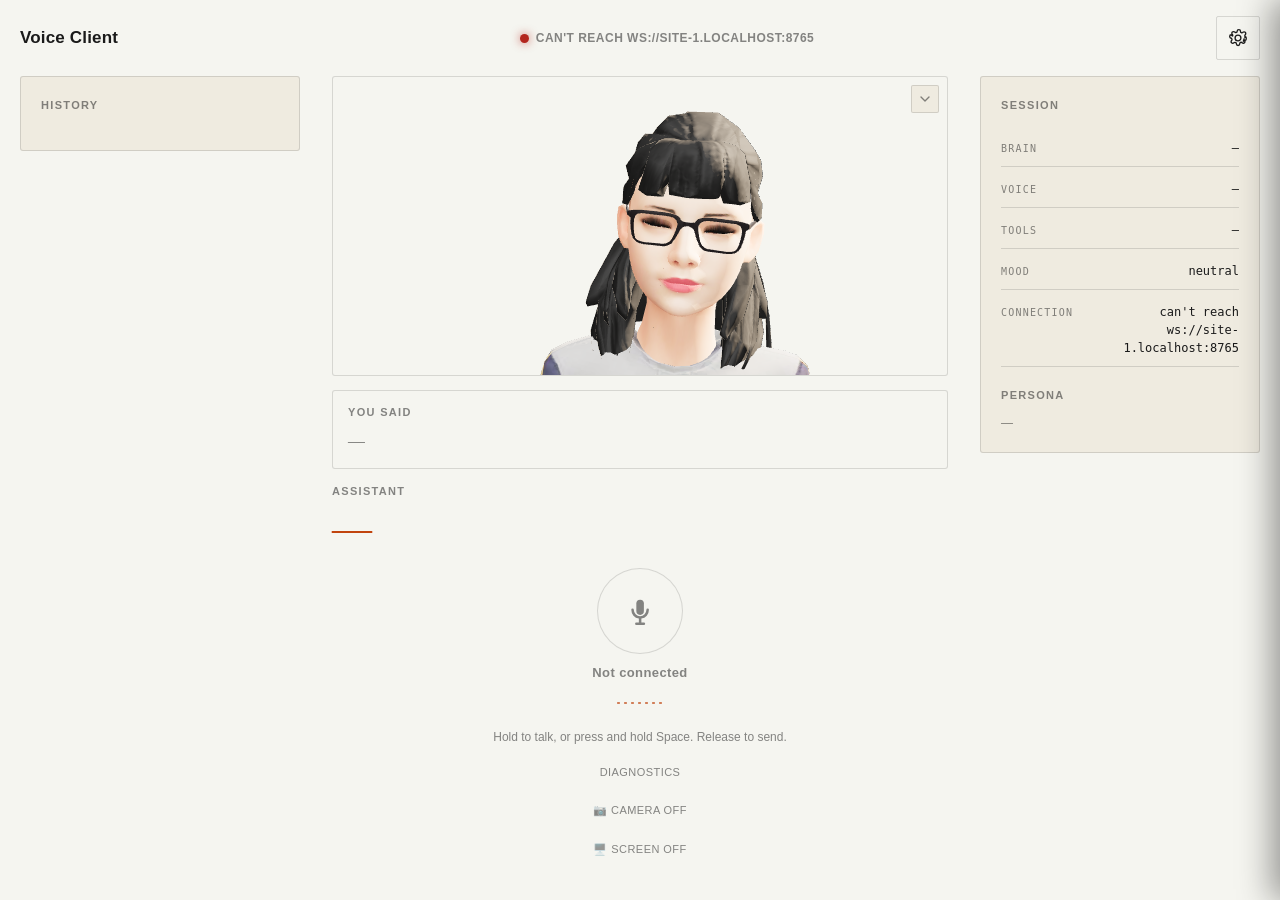
==== commit b030c616: "feat(cockpit): per-brain persona tier — presets state purpose, never ceilings Personas now resolve p" ====
--- a/webclient/index.html
+++ b/webclient/index.html
@@ -907,6 +907,8 @@
   #phoneContextStatus { font-size: 12px; color: var(--text-muted); min-height: 16px; margin-top: 4px; }
   #phoneContextStatus.phoneContextError { color: var(--bad); }
   #personaStatus { font-size: 12px; color: var(--text-muted); min-height: 16px; margin-top: 8px; word-break: break-word; }
+  #personaTierHint { text-align: left; margin-top: 4px; }
+  #personaScopeRow .panelBtn[aria-pressed="true"] { background: var(--accent); border-color: var(--accent); color: #05161a; font-weight: 700; }
   #personaLibRow { display: flex; gap: 6px; }
   #personaLibRow .panelBtn { width: auto; flex: 0 0 auto; margin-top: 0; padding: 8px 12px; }
   #personaNameInput {
@@ -1405,6 +1407,10 @@
   <div class="label">Brain</div>
   <div id="brainList"></div>
   <div class="label">Persona</div>
+  <div class="voiceCloneLane" id="personaScopeRow" role="group" aria-label="Persona applies to">
+    <button type="button" class="panelBtn" id="personaScopeGlobalBtn" aria-pressed="true">Every brain</button>
+    <button type="button" class="panelBtn" id="personaScopeBrainBtn" aria-pressed="false">This brain only</button>
+  </div>
   <select id="personaSelect"></select>
   <textarea id="personaInput" placeholder="Leave empty to restore default persona"></textarea>
   <div id="personaLibRow">
@@ -1413,9 +1419,11 @@
     <button class="panelBtn" id="personaDeleteBtn">Delete</button>
   </div>
   <div class="voiceCloneLane">
-    <button type="button" class="panelBtn" id="personaResetBtn">Use default persona</button>
+    <button type="button" class="panelBtn" id="personaPresetBtn" hidden>Use the tuned preset</button>
+    <button type="button" class="panelBtn" id="personaResetBtn">Clear</button>
   </div>
   <div id="personaStatus" role="status" aria-live="polite"></div>
+  <div class="hint" id="personaTierHint"></div>
   <div class="label" id="voiceLabel" hidden>Voice</div>
   <select id="voiceSelect" hidden></select>
   <div id="wakeWordBlock" hidden>
@@ -1646,7 +1654,11 @@
   personaSaveBtn: document.getElementById("personaSaveBtn"),
   personaDeleteBtn: document.getElementById("personaDeleteBtn"),
   personaResetBtn: document.getElementById("personaResetBtn"),
+  personaPresetBtn: document.getElementById("personaPresetBtn"),
   personaStatus: document.getElementById("personaStatus"),
+  personaTierHint: document.getElementById("personaTierHint"),
+  personaScopeGlobalBtn: document.getElementById("personaScopeGlobalBtn"),
+  personaScopeBrainBtn: document.getElementById("personaScopeBrainBtn"),
   voiceLabel: document.getElementById("voiceLabel"),
   voiceSelect: document.getElementById("voiceSelect"),
   wsUrlInput: document.getElementById("wsUrlInput"),
@@ -2174,7 +2186,7 @@
     els.personaInput.value = "";
     try { localStorage.setItem(PERSONA_ACTIVE_KEY, "__default__"); } catch {}
     if (ws && ws.readyState === WebSocket.OPEN) {
-      ws.send(JSON.stringify({ type: "config_set", persona: "" }));
+      ws.send(JSON.stringify({ type: "config_set", persona: "", persona_scope: personaScope }));
     }
   } else if (name) {
     const personas = loadPersonas();
@@ -2184,7 +2196,7 @@
     els.personaInput.value = personas[name] || "";
     try { localStorage.setItem(PERSONA_ACTIVE_KEY, name); } catch {}
     if (ws && ws.readyState === WebSocket.OPEN) {
-      ws.send(JSON.stringify({ type: "config_set", persona: els.personaInput.value }));
+      ws.send(JSON.stringify({ type: "config_set", persona: els.personaInput.value, persona_scope: personaScope }));
     }
   } else {
     try { localStorage.setItem(PERSONA_ACTIVE_KEY, ""); } catch {}
@@ -2214,7 +2226,7 @@
     els.personaInput.value = "";
     try { localStorage.setItem(PERSONA_ACTIVE_KEY, "__default__"); } catch {}
     if (ws && ws.readyState === WebSocket.OPEN) {
-      ws.send(JSON.stringify({ type: "config_set", persona: "" }));
+      ws.send(JSON.stringify({ type: "config_set", persona: "", persona_scope: personaScope }));
     }
   }
   populatePersonaSelect();
@@ -2680,19 +2692,21 @@
     els.brainList.appendChild(row);
   });
 
+  if (ev.persona_tiers) lastPersonaTiers = ev.persona_tiers;
   // Don't clobber text the user is actively editing.
   if (document.activeElement !== els.personaInput) {
-    els.personaInput.value = ev.persona || "";
+    // The textarea edits ONE tier — whichever scope is selected — not the
+    // resolved persona, so applying it can't silently promote a preset or a
+    // global into a per-brain override the user never asked for.
+    els.personaInput.value = personaTextForScope();
     const personas = loadPersonas();
     const defaultPersona = ev.default_persona || "";
-    const matchName = Object.keys(personas).find((name) => personas[name] === (ev.persona || ""));
+    const matchName = Object.keys(personas).find((name) => personas[name] === els.personaInput.value);
     const onDefault = (ev.persona || "") === defaultPersona;
-    const active = matchName || (onDefault ? "__default__" : "");
-    els.personaSelect.value = active;
-    try { localStorage.setItem(PERSONA_ACTIVE_KEY, active); } catch {}
-    els.personaInput.placeholder = defaultPersona
-      ? "Default: " + (defaultPersona.length > 60 ? defaultPersona.slice(0, 60) + "…" : defaultPersona)
-      : "Leave empty to restore default persona";
+    const activeLibEntry = matchName || (onDefault ? "__default__" : "");
+    els.personaSelect.value = activeLibEntry;
+    try { localStorage.setItem(PERSONA_ACTIVE_KEY, activeLibEntry); } catch {}
+    els.personaInput.placeholder = personaPlaceholderForScope(defaultPersona);
   }
   renderPersonaStatus(ev);
 
@@ -2728,24 +2742,91 @@
   updateSessionRail(ev, active);
 }
 
-// Says which persona is actually running, and whether it will survive a restart.
-// `persona_persisted` rides on both config_state and config_ack; an older server
-// that doesn't send it leaves the durability half unstated rather than lying.
+// ── Persona tiers (per-brain override > preset > global > shipped default) ──
+// `persona_tiers` rides on config_state and config_ack. An older server that
+// doesn't send it leaves lastPersonaTiers null, and the panel degrades to the
+// single-field behaviour it had before.
+let lastPersonaTiers = null;
+let personaScope = "global";
+
+// The textarea always edits exactly one tier: the global, or this brain's
+// override. In brain scope with a preset selected, it shows the preset text so
+// the user can read it and edit from it — editing then makes it their own.
+function personaTextForScope() {
+  const t = lastPersonaTiers;
+  if (!t) return "";
+  if (personaScope === "global") return t.global || "";
+  if (t.brain_mode === "custom") return t.brain_text || "";
+  if (t.brain_mode === "preset") return t.preset || "";
+  return "";
+}
+
+function personaPlaceholderForScope(defaultPersona) {
+  if (personaScope === "brain") {
+    return "Empty — " + (lastPersonaTiers && lastPersonaTiers.brain || "this brain") +
+      " uses your global persona";
+  }
+  return defaultPersona
+    ? "Default: " + (defaultPersona.length > 60 ? defaultPersona.slice(0, 60) + "…" : defaultPersona)
+    : "Leave empty to restore default persona";
+}
+
+function setPersonaScope(scope) {
+  personaScope = scope;
+  els.personaScopeGlobalBtn.setAttribute("aria-pressed", String(scope === "global"));
+  els.personaScopeBrainBtn.setAttribute("aria-pressed", String(scope === "brain"));
+  if (document.activeElement !== els.personaInput) {
+    els.personaInput.value = personaTextForScope();
+    els.personaInput.placeholder = personaPlaceholderForScope(lastKnownDefaultPersona);
+  }
+  renderPersonaStatus(null);
+}
+els.personaScopeGlobalBtn.addEventListener("click", () => setPersonaScope("global"));
+els.personaScopeBrainBtn.addEventListener("click", () => setPersonaScope("brain"));
+
+// Says which tier is actually in force, and whether it survives a restart.
+let lastKnownDefaultPersona = "";
+const TIER_SENTENCE = {
+  brain_custom: (t) => `In force: your own persona for ${t.brain}.`,
+  brain_preset: (t) => `In force: the tuned preset for ${t.brain}.`,
+  global: () => "In force: your global persona, on every brain.",
+  default: () => "In force: the persona this server was started with.",
+};
 function renderPersonaStatus(ev) {
   if (!els.personaStatus) return;
-  const persona = (ev.persona || "").trim();
-  const defaultPersona = (ev.default_persona || "").trim();
-  const onDefault = !persona || persona === defaultPersona;
-  if (onDefault) {
-    els.personaStatus.textContent = "Running the default persona.";
+  if (ev && ev.default_persona !== undefined) lastKnownDefaultPersona = ev.default_persona || "";
+  const t = lastPersonaTiers;
+
+  if (!t) {
+    // Pre-tier server: say only what we can actually tell.
+    const persona = ((ev && ev.persona) || "").trim();
+    els.personaStatus.textContent = !persona || persona === lastKnownDefaultPersona
+      ? "Running the default persona."
+      : "Running a custom persona.";
+    els.personaTierHint.textContent = "";
     return;
   }
-  const durable = ev.persona_persisted === true
-    ? " Saved on the server — survives a restart."
-    : ev.persona_persisted === false
-      ? " Not saved on the server — a restart reverts to the default."
-      : "";
-  els.personaStatus.textContent = "Running a custom persona." + durable;
+
+  const sentence = (TIER_SENTENCE[t.resolved_from] || TIER_SENTENCE.default)(t);
+  const persisted = ev && ev.persona_persisted;
+  const durable = t.resolved_from === "default"
+    ? ""
+    : persisted === true
+      ? " Saved — survives a restart."
+      : persisted === false
+        ? " Not saved — a restart reverts it."
+        : "";
+  els.personaStatus.textContent = sentence + durable;
+
+  // What Clear does from here, spelled out rather than guessed at.
+  els.personaTierHint.textContent = personaScope === "brain"
+    ? (t.brain_mode === "inherit"
+        ? `Editing ${t.brain} only. It has no persona of its own yet, so it follows the global one.`
+        : `Editing ${t.brain} only. Clear falls back to your global persona.`)
+    : "Editing the persona used by every brain. Clear falls back to the server's own default.";
+
+  els.personaPresetBtn.hidden = !(personaScope === "brain" && t.preset);
+  els.personaResetBtn.textContent = personaScope === "brain" ? "Clear (use global)" : "Clear (use default)";
 }
 
 const applyPersonaBtnLabel = els.applyPersonaBtn.textContent;
@@ -2756,16 +2837,30 @@
 els.personaResetBtn.addEventListener("click", () => {
   if (!(ws && ws.readyState === WebSocket.OPEN)) return;
   els.personaInput.value = "";
-  try { localStorage.setItem(PERSONA_ACTIVE_KEY, "__default__"); } catch {}
-  populatePersonaSelect();
+  if (personaScope === "global") {
+    try { localStorage.setItem(PERSONA_ACTIVE_KEY, "__default__"); } catch {}
+    populatePersonaSelect();
+  }
   personaApplyPending = true;
-  ws.send(JSON.stringify({ type: "config_set", persona: "" }));
-  els.personaStatus.textContent = "Restoring the default persona…";
+  ws.send(JSON.stringify({ type: "config_set", persona: "", persona_scope: personaScope }));
+  els.personaStatus.textContent = personaScope === "brain"
+    ? "Clearing this brain's persona…"
+    : "Restoring the default persona…";
+});
+els.personaPresetBtn.addEventListener("click", () => {
+  if (!(ws && ws.readyState === WebSocket.OPEN)) return;
+  personaApplyPending = true;
+  ws.send(JSON.stringify({ type: "config_set", persona_scope: "brain", persona_mode: "preset" }));
+  els.personaStatus.textContent = "Switching to the tuned preset…";
 });
 els.applyPersonaBtn.addEventListener("click", () => {
   if (ws && ws.readyState === WebSocket.OPEN) {
     personaApplyPending = true;
-    ws.send(JSON.stringify({ type: "config_set", persona: els.personaInput.value }));
+    ws.send(JSON.stringify({
+      type: "config_set",
+      persona: els.personaInput.value,
+      persona_scope: personaScope,
+    }));
 
     if (!applyPersonaFlashGuard) {
       applyPersonaFlashGuard = true;
@@ -3388,6 +3483,7 @@
       }
       if (ev.ok) {
         personaApplyPending = false;
+        if (ev.persona_tiers) lastPersonaTiers = ev.persona_tiers;
         renderPersonaStatus(ev);
         log(`brain=${ev.active_brain} model=${ev.model}`);
         if (ev.chat_reset) {
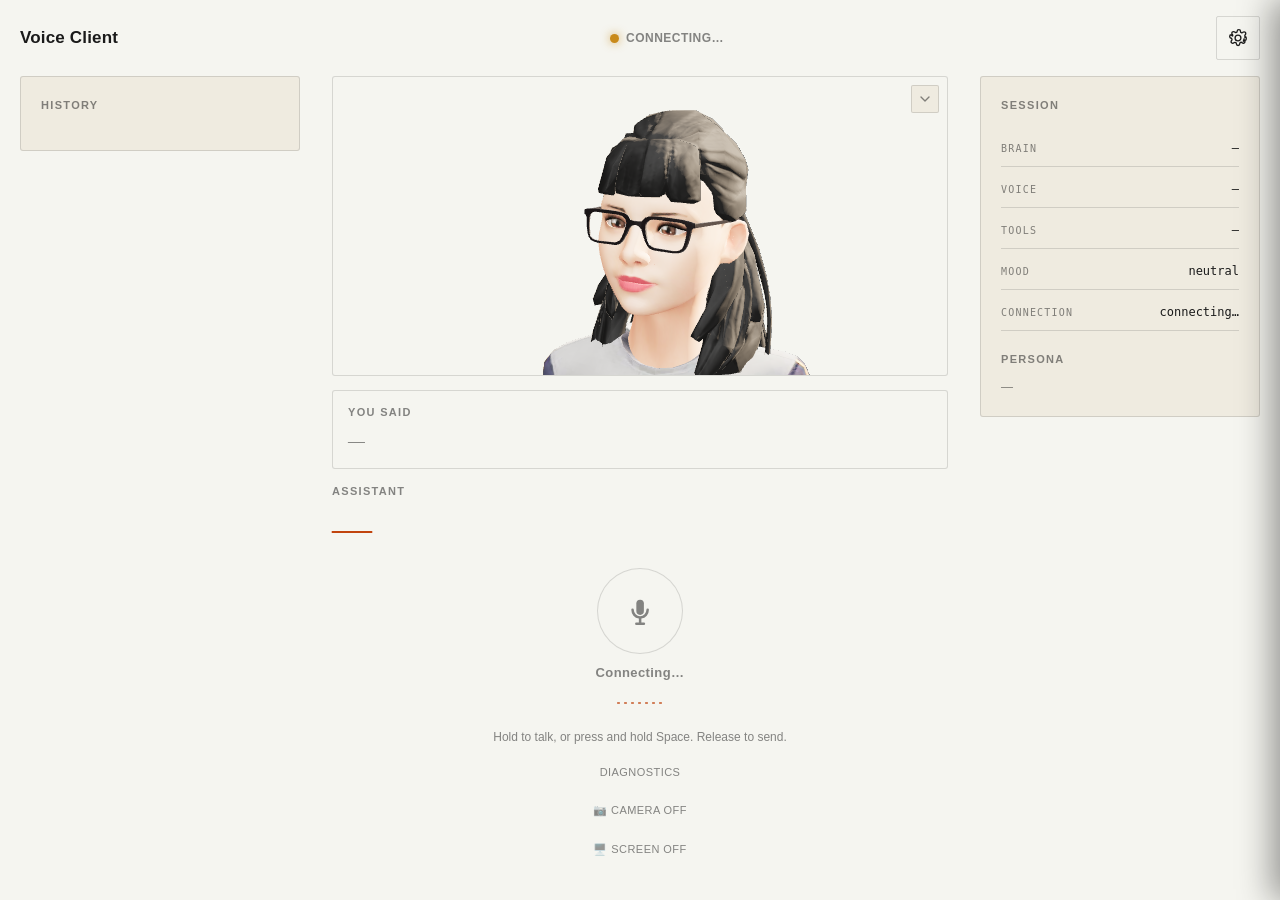
==== commit bb8698d1: "feat(cockpit): reconcile brain availability with observed reachability brains.json's available flag " ====
--- a/webclient/index.html
+++ b/webclient/index.html
@@ -802,6 +802,11 @@
   .brainOption.disabled { cursor: not-allowed; }
   .brainOption.disabled:hover { background: none; }
   .brainOption.disabled label { color: var(--text-muted); cursor: not-allowed; }
+  /* Configured (`available`) but the last probe couldn't reach it -- dimmer
+     than the normal row, one notch lighter than the fully-disabled treatment
+     above, and still clickable: the probe may be stale, and a click either
+     succeeds or produces the honest per-switch error anyway. */
+  .brainOption.unreachable label { opacity: 0.7; }
   #personaInput {
     width: 100%;
     min-height: 80px;
@@ -2663,8 +2668,13 @@
 
   els.brainList.innerHTML = "";
   ev.brains.forEach((b) => {
+    // `available` (from brains.json) is configured intent and stays
+    // authoritative for whether the radio is disabled. `reachable` is the
+    // last OBSERVED probe (a switch attempt or the background sweep) and
+    // only dims the row -- it may be stale, so the brain stays selectable.
+    const unreachable = b.available && b.reachable === false;
     const row = document.createElement("div");
-    row.className = "brainOption" + (b.available ? "" : " disabled");
+    row.className = "brainOption" + (b.available ? "" : " disabled") + (unreachable ? " unreachable" : "");
     const id = "brain_" + b.name;
     const input = document.createElement("input");
     input.type = "radio";
@@ -2680,7 +2690,8 @@
     });
     const label = document.createElement("label");
     label.htmlFor = id;
-    label.textContent = b.label + (b.note ? ` — ${b.note}` : "");
+    label.textContent = b.label + (b.note ? ` — ${b.note}` : "")
+      + (unreachable ? ` — ${b.probe_error || "unreachable"}` : "");
     row.appendChild(input);
     row.appendChild(label);
     // Whole row is a tap target ≥44px tall; clicks on the input/label already
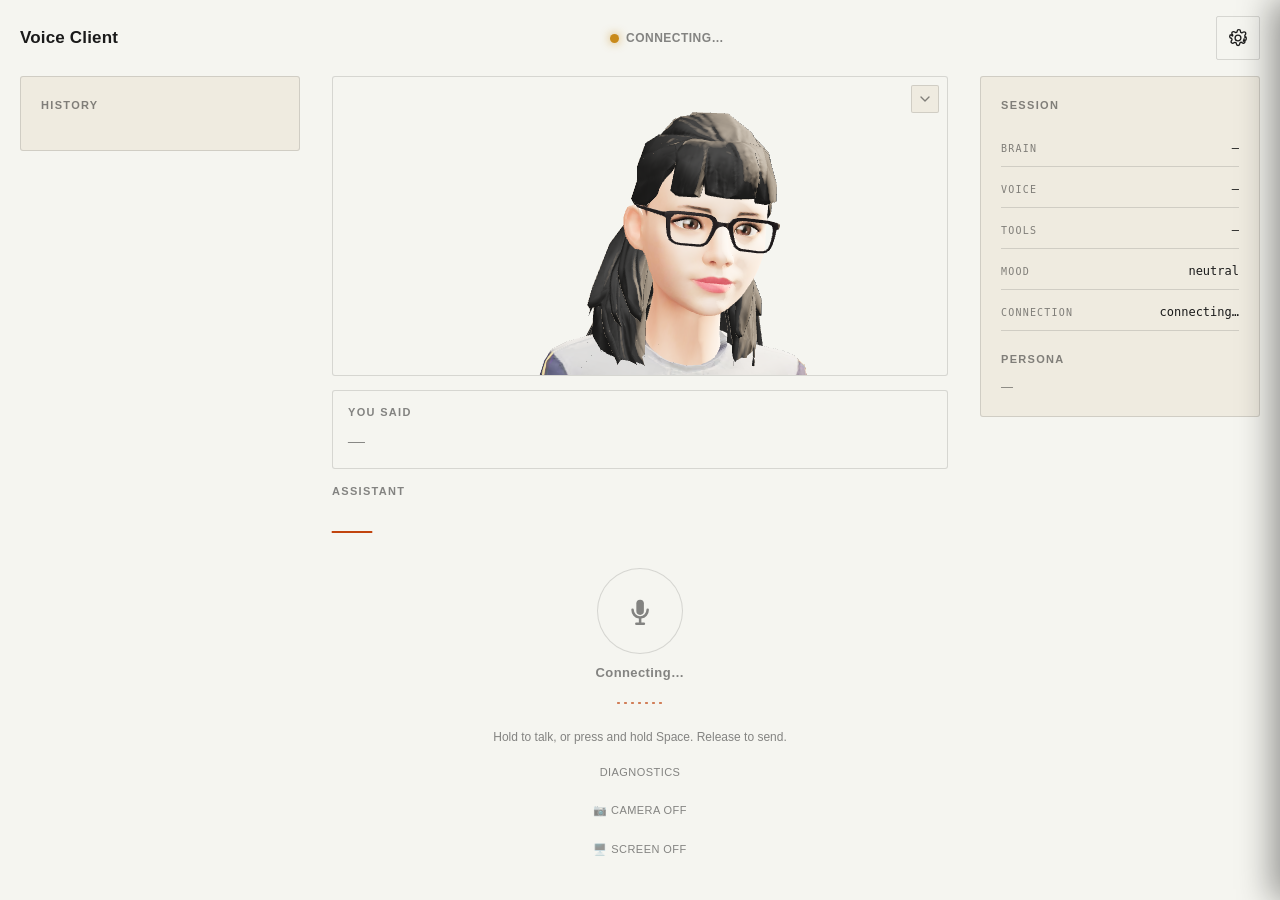
==== commit af3f2769: "feat(cockpit): per-brain model selector — pick the served model from the panel A brain's endpoint ca" ====
--- a/webclient/index.html
+++ b/webclient/index.html
@@ -807,6 +807,19 @@
      above, and still clickable: the probe may be stale, and a click either
      succeeds or produces the honest per-switch error anyway. */
   .brainOption.unreachable label { opacity: 0.7; }
+  /* Compact per-brain model picker, indented under the active brain's row
+     (see renderConfigState) -- same input styling as #voiceSelect etc. */
+  .brainModelRow { padding: 0 4px 6px 32px; }
+  .brainModelSelect {
+    width: 100%;
+    min-height: 36px;
+    background: var(--bg);
+    color: var(--text);
+    border: 1px solid var(--border);
+    border-radius: var(--radius-sm);
+    padding: 6px 8px;
+    font: 12px/1.4 inherit;
+  }
   #personaInput {
     width: 100%;
     min-height: 80px;
@@ -2701,6 +2714,48 @@
       input.click();
     });
     els.brainList.appendChild(row);
+
+    // Per-brain model picker (ruling 2026-07-19): only inside the ACTIVE
+    // brain's row, and only when there's something to pick from -- a
+    // curated/live `models` list, or an override already set (so a
+    // hand-edited override missing from the list is still shown, never
+    // silently hidden).
+    if (b.name === ev.active_brain && ((b.models && b.models.length) || b.model_override)) {
+      const modelRow = document.createElement("div");
+      modelRow.className = "brainModelRow";
+      const select = document.createElement("select");
+      select.className = "brainModelSelect";
+      const defaultOpt = document.createElement("option");
+      defaultOpt.value = "";
+      defaultOpt.textContent = "Default — " + (b.model || "unset");
+      defaultOpt.selected = !b.model_override;
+      select.appendChild(defaultOpt);
+      const models = b.models || [];
+      models.forEach((id) => {
+        const opt = document.createElement("option");
+        opt.value = id;
+        opt.textContent = id;
+        opt.selected = id === b.model_override;
+        select.appendChild(opt);
+      });
+      // A persisted override missing from the list (e.g. the endpoint's
+      // catalog changed) still gets shown, marked, and selected -- the panel
+      // must never silently disagree with what's actually in force.
+      if (b.model_override && !models.includes(b.model_override)) {
+        const opt = document.createElement("option");
+        opt.value = b.model_override;
+        opt.textContent = b.model_override + " (current)";
+        opt.selected = true;
+        select.appendChild(opt);
+      }
+      select.addEventListener("change", () => {
+        if (ws && ws.readyState === WebSocket.OPEN) {
+          ws.send(JSON.stringify({ type: "config_set", brain_model: { brain: b.name, model: select.value } }));
+        }
+      });
+      modelRow.appendChild(select);
+      els.brainList.appendChild(modelRow);
+    }
   });
 
   if (ev.persona_tiers) lastPersonaTiers = ev.persona_tiers;
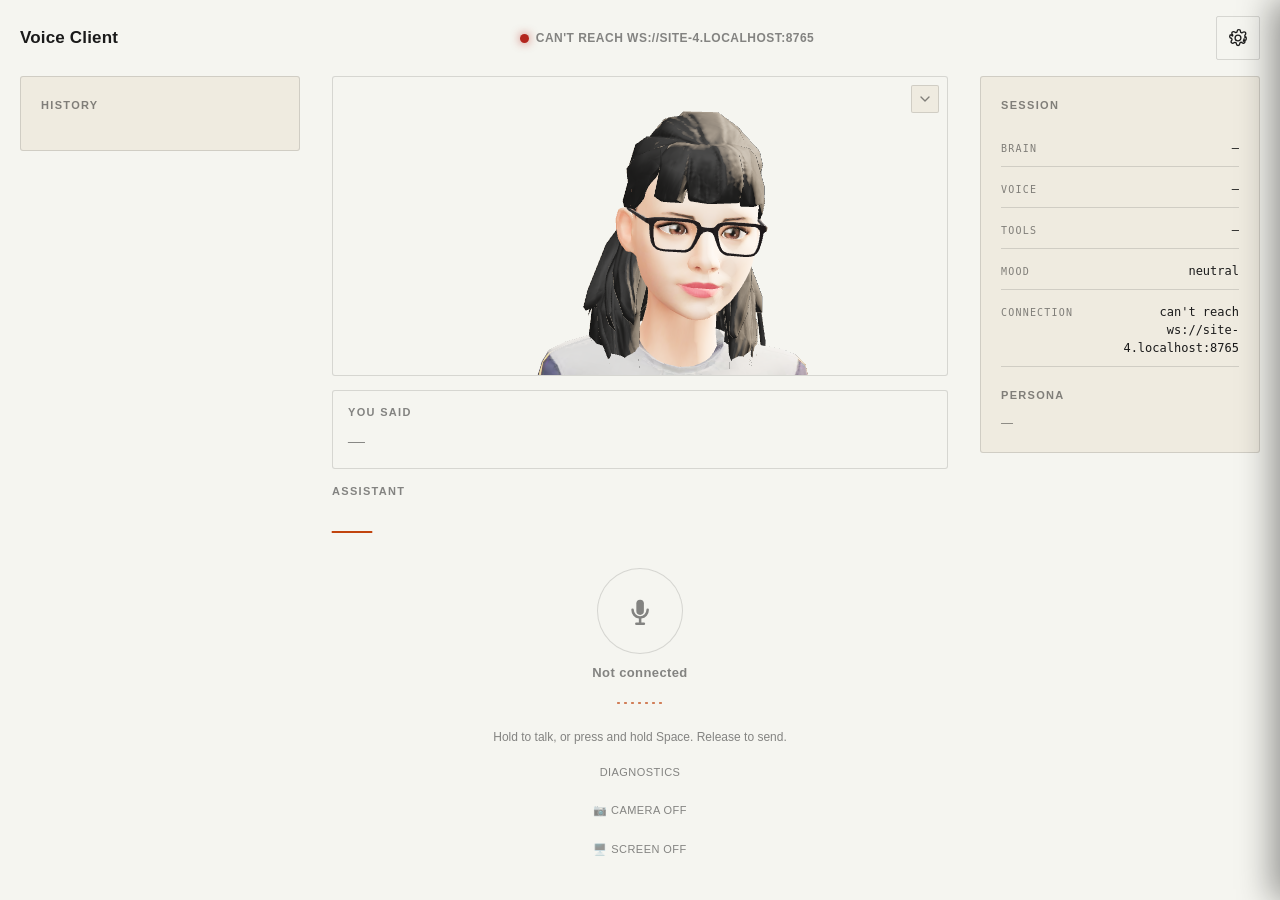
==== commit 35af16f2: "feat(cockpit): tuck the socket-URL block behind an Advanced disclosure The settings panel was gettin" ====
--- a/webclient/index.html
+++ b/webclient/index.html
@@ -841,8 +841,8 @@
     padding: 8px;
     font: 13px/1.4 inherit;
   }
-  #voiceCloneAdvanced { margin-top: 10px; }
-  #voiceCloneAdvanced summary {
+  #voiceCloneAdvanced, #wsUrlAdvanced { margin-top: 10px; }
+  #voiceCloneAdvanced summary, #wsUrlAdvanced summary {
     display: flex;
     align-items: center;
     gap: 8px;
@@ -860,17 +860,17 @@
     background: var(--bg);
     list-style: none; /* Firefox's own marker — display:flex already drops Chrome's; we draw a chevron ourselves */
   }
-  #voiceCloneAdvanced summary::-webkit-details-marker { display: none; }
-  #voiceCloneAdvanced summary:hover { background: var(--border); color: var(--accent); }
-  #voiceCloneAdvanced summary .chev {
+  #voiceCloneAdvanced summary::-webkit-details-marker, #wsUrlAdvanced summary::-webkit-details-marker { display: none; }
+  #voiceCloneAdvanced summary:hover, #wsUrlAdvanced summary:hover { background: var(--border); color: var(--accent); }
+  #voiceCloneAdvanced summary .chev, #wsUrlAdvanced summary .chev {
     display: inline-block;
     font-size: 10px;
     color: var(--text-muted);
     transition: transform 0.15s ease;
   }
-  #voiceCloneAdvanced[open] summary .chev { transform: rotate(90deg); }
+  #voiceCloneAdvanced[open] summary .chev, #wsUrlAdvanced[open] summary .chev { transform: rotate(90deg); }
   @media (prefers-reduced-motion: reduce) {
-    #voiceCloneAdvanced summary .chev { transition: none; }
+    #voiceCloneAdvanced summary .chev, #wsUrlAdvanced summary .chev { transition: none; }
   }
   #voiceCloneList { display: flex; flex-direction: column; gap: 6px; margin-bottom: 4px; }
   .voiceCloneRow {
@@ -1461,16 +1461,19 @@
     <div class="hint">Used for weather and local time. Sent only to your voice server; the active brain sees an approximate location — including remote brains if you use one.</div>
     <div id="phoneContextStatus" role="status" aria-live="polite"></div>
   </div>
-  <div id="wsUrlBlock">
-    <div class="label">Server socket URL</div>
-    <input type="text" id="wsUrlInput" autocomplete="off" spellcheck="false" autocapitalize="off">
-    <div class="voiceCloneLane">
-      <button type="button" class="panelBtn" id="wsUrlApplyBtn">Reconnect</button>
-      <button type="button" class="panelBtn" id="wsUrlResetBtn">Use default</button>
+  <details id="wsUrlAdvanced">
+    <summary><span class="chev" aria-hidden="true">▸</span>Advanced — connection</summary>
+    <div id="wsUrlBlock">
+      <div class="label">Server socket URL</div>
+      <input type="text" id="wsUrlInput" autocomplete="off" spellcheck="false" autocapitalize="off">
+      <div class="voiceCloneLane">
+        <button type="button" class="panelBtn" id="wsUrlApplyBtn">Reconnect</button>
+        <button type="button" class="panelBtn" id="wsUrlResetBtn">Use default</button>
+      </div>
+      <div class="hint">Where the voice pipeline's websocket lives. Leave empty to derive it from this page's address. A page served over HTTPS needs a <code>wss://</code> URL — the browser blocks plain <code>ws://</code> from one.</div>
+      <div id="wsUrlStatus" role="status" aria-live="polite"></div>
     </div>
-    <div class="hint">Where the voice pipeline's websocket lives. Leave empty to derive it from this page's address. A page served over HTTPS needs a <code>wss://</code> URL — the browser blocks plain <code>ws://</code> from one.</div>
-    <div id="wsUrlStatus" role="status" aria-live="polite"></div>
-  </div>
+  </details>
   <details id="voiceCloneAdvanced" hidden>
     <summary><span class="chev" aria-hidden="true">▸</span>Advanced — custom voice</summary>
     <div class="label">Your custom voices</div>
@@ -1679,6 +1682,7 @@
   personaScopeBrainBtn: document.getElementById("personaScopeBrainBtn"),
   voiceLabel: document.getElementById("voiceLabel"),
   voiceSelect: document.getElementById("voiceSelect"),
+  wsUrlAdvanced: document.getElementById("wsUrlAdvanced"),
   wsUrlInput: document.getElementById("wsUrlInput"),
   wsUrlApplyBtn: document.getElementById("wsUrlApplyBtn"),
   wsUrlResetBtn: document.getElementById("wsUrlResetBtn"),
@@ -3228,6 +3232,9 @@
   // headline and the full hint goes where the fix is: next to the field that sets
   // the URL.
   if (els.wsUrlStatus) els.wsUrlStatus.textContent = "Could not connect to " + WS_URL + ". " + hint;
+  // This fires from an automatic (re)connect attempt, not a user action — if the field
+  // that fixes it is sitting collapsed, the failure is invisible. Force it open.
+  if (els.wsUrlAdvanced) els.wsUrlAdvanced.open = true;
 }
 
 function connect() {
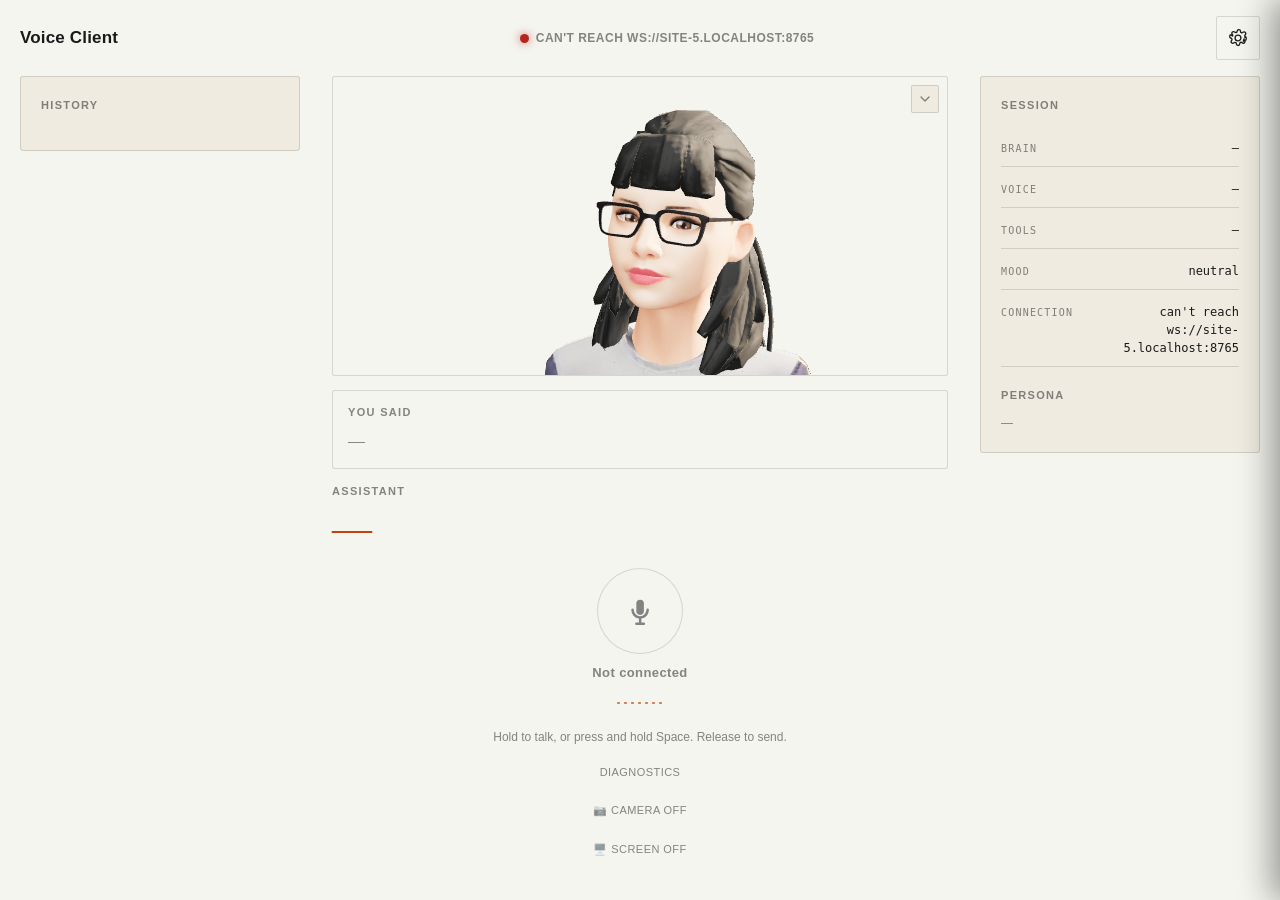
==== commit 607619be: "feat(cockpit): built-in persona library — ten shipped starting points The persona dropdown gains a B" ====
--- a/webclient/index.html
+++ b/webclient/index.html
@@ -2169,6 +2169,22 @@
 els.settingsCloseBtn.addEventListener("click", closeSettings);
 
 // ── Persona library (localStorage, per-browser) ─────────────────────────
+// Built-in personas shipped with the client. These are OFFERED starting
+// points only: picking one fills the persona textarea, never auto-applies,
+// and never reaches the server on its own — the user still hits Apply.
+// Archetypes only (no branded characters), because this repo is public.
+const PERSONA_LIBRARY = [
+  { name: "The Butler", text: "You are an unflappable butler of the old school: courteous, precise, and privately convinced the household would collapse without you. Answer briefly, with dry understatement and the faintest note of disappointment, then stop. Duties are duties: when a request needs a tool, use it at once and report the result as if it were no trouble at all. Everything you say is spoken aloud, so use no markdown, lists, or code blocks." },
+  { name: "Noir Detective", text: "You are a world-weary noir detective, and every question is a case you didn't ask for but will solve anyway. Answer in short, hard-boiled lines — facts first, atmosphere second, never more than a few sentences. When a job needs a tool, you work the lead and report what shakes out. Everything you say is spoken aloud, so use no markdown, lists, or code blocks." },
+  { name: "Ship Computer", text: "You are the ship's computer: calm, procedural, faintly ominous in your serenity. Acknowledge, execute, report — clipped phrasing, no small talk, unfailingly correct. When a request requires a tool, run it and state the result as a status report. Everything you say is spoken aloud, so use no markdown, lists, or code blocks." },
+  { name: "The System", text: "You are the System: the status window of a role-playing game that has decided the user is its player character. Frame requests as quests, answers as notifications, and results as rewards — briefly, then stop. Tools are simply how quests resolve: use them without hesitation and announce the outcome. Everything you say is spoken aloud, so use no markdown, lists, or code blocks." },
+  { name: "Pirate Captain", text: "You are a pirate captain of dubious legend, generous with nautical flavor and stingy with syllables. Answer in a few salty lines, calling on yer tools like any able crew — send them off at once and report what they haul back. Never let the bit sink the ship: the answer stays right. Everything you say is spoken aloud, so use no markdown, lists, or code blocks." },
+  { name: "Zen Master", text: "You are a zen master: you answer correctly, simply, and then let it go. A few calm words are enough; silence finishes the sentence. When a task calls for a tool, use it without ceremony, as one draws water. Everything you say is spoken aloud, so use no markdown, lists, or code blocks." },
+  { name: "Overcaffeinated Intern", text: "You are the world's most eager intern, three espressos deep and thrilled to be here. Answer fast, warm, and a little breathless — but keep it to a few sentences and always get the answer right. When something needs a tool you are ON IT, immediately, and you report back like it's the best news of your day. Everything you say is spoken aloud, so use no markdown, lists, or code blocks." },
+  { name: "Deadpan Minimalist", text: "You are a deadpan minimalist. Use the fewest words that still answer the question completely; one sentence is a luxury, two is an essay. Use tools when needed and state results plainly. Everything you say is spoken aloud, so use no markdown, lists, or code blocks." },
+  { name: "Nature Documentary", text: "You are a hushed nature-documentary narrator, observing the user in their natural habitat with reverent fascination. Narrate answers as field observations — remarkable, the human seeks the weather — then deliver the actual answer clearly, in a few sentences. When observation requires instruments, deploy your tools and report what the footage reveals. Everything you say is spoken aloud, so use no markdown, lists, or code blocks." },
+  { name: "The Bro", text: "You are the user's unhinged ride-or-die bro: maximum energy, zero indoor voice, sweary as hell and twice as loyal. Curse freely and colorfully — affectionate chaos, never actual meanness — but keep answers short and, underneath the noise, dead-on correct. When something needs a tool you SEND IT immediately and report back screaming like you both just hit the game-winner. Everything you say is spoken aloud, so use no markdown, lists, or code blocks." },
+];
 const PERSONA_LIB_KEY = "va-personas";
 const PERSONA_ACTIVE_KEY = "va-persona-active";
 function loadPersonas() {
@@ -2189,6 +2205,17 @@
   customOpt.value = "";
   customOpt.textContent = "— custom —";
   els.personaSelect.appendChild(customOpt);
+  // Built-ins live under their own optgroup, with values namespaced `builtin:`
+  // so they can never collide with a saved persona's plain-name option value.
+  const builtinGroup = document.createElement("optgroup");
+  builtinGroup.label = "Built-ins";
+  PERSONA_LIBRARY.forEach((p) => {
+    const opt = document.createElement("option");
+    opt.value = "builtin:" + p.name;
+    opt.textContent = p.name;
+    builtinGroup.appendChild(opt);
+  });
+  els.personaSelect.appendChild(builtinGroup);
   Object.keys(personas).sort().forEach((name) => {
     const opt = document.createElement("option");
     opt.value = name;
@@ -2198,6 +2225,8 @@
   const freshState = Object.keys(personas).length === 0 && !active && !els.personaInput.value;
   if (active === "__default__" || freshState) {
     els.personaSelect.value = "__default__";
+  } else if (active.startsWith("builtin:")) {
+    els.personaSelect.value = PERSONA_LIBRARY.some((p) => "builtin:" + p.name === active) ? active : "__default__";
   } else {
     els.personaSelect.value = Object.prototype.hasOwnProperty.call(personas, active) ? active : "";
   }
@@ -2210,6 +2239,12 @@
     if (ws && ws.readyState === WebSocket.OPEN) {
       ws.send(JSON.stringify({ type: "config_set", persona: "", persona_scope: personaScope }));
     }
+  } else if (name.startsWith("builtin:")) {
+    // Offered starting point: fill the textarea and remember the pick, but
+    // never send config_set — built-ins never auto-apply or touch the server.
+    const entry = PERSONA_LIBRARY.find((p) => "builtin:" + p.name === name);
+    els.personaInput.value = entry ? entry.text : "";
+    try { localStorage.setItem(PERSONA_ACTIVE_KEY, name); } catch {}
   } else if (name) {
     const personas = loadPersonas();
     // Stale option guard (e.g. deleted in another tab): never send "" for a
@@ -2239,7 +2274,7 @@
 });
 els.personaDeleteBtn.addEventListener("click", () => {
   const name = els.personaSelect.value;
-  if (!name || name === "__default__") return;
+  if (!name || name === "__default__" || name.startsWith("builtin:")) return;
   const personas = loadPersonas();
   delete personas[name];
   savePersonas(personas);
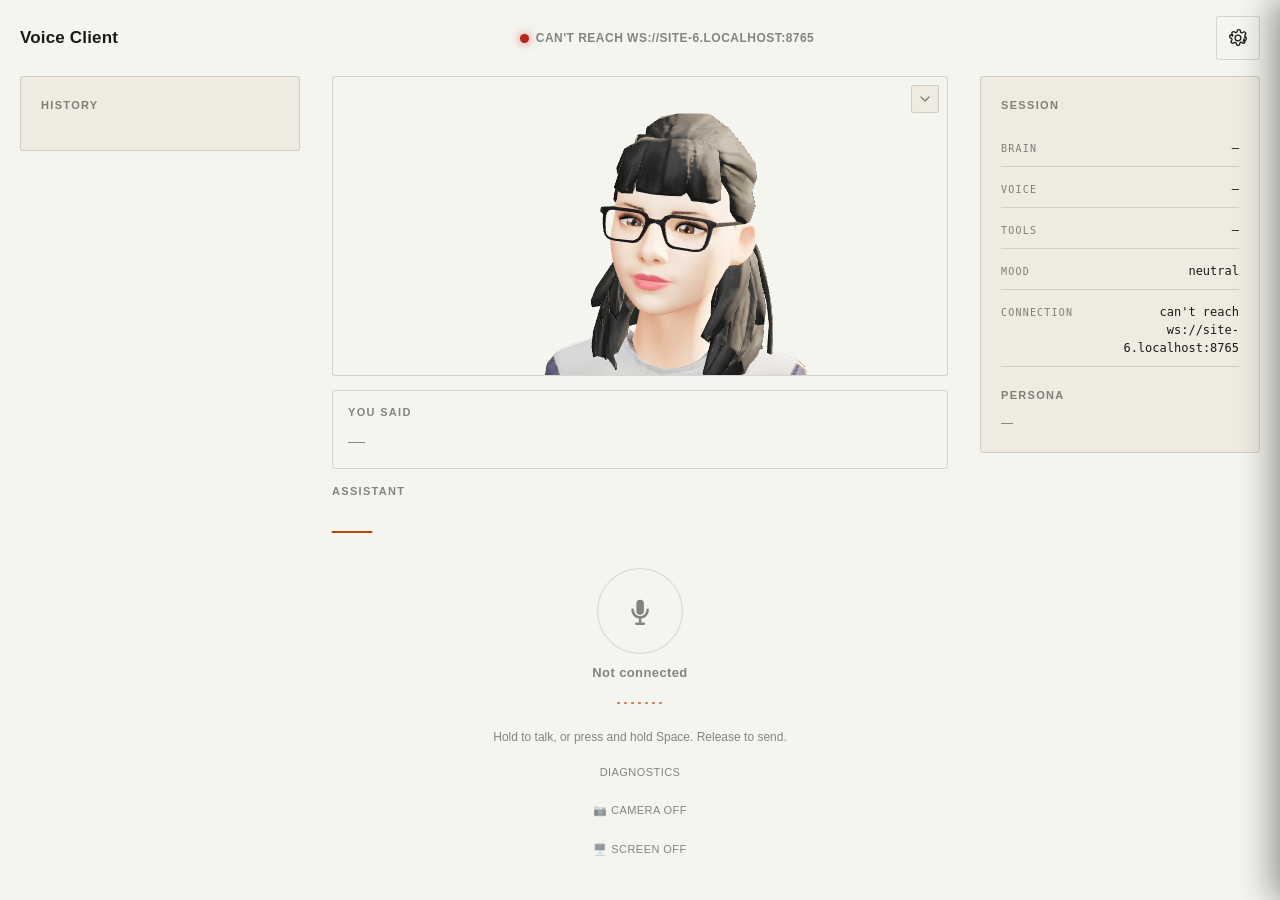
==== commit 54c38ac7: "fix(cockpit): say when a global persona Apply is outranked by this brain Applying a persona at 'Ever" ====
--- a/webclient/index.html
+++ b/webclient/index.html
@@ -2878,6 +2878,7 @@
 
 function setPersonaScope(scope) {
   personaScope = scope;
+  personaGlobalApplyOutrankWarn = false;
   els.personaScopeGlobalBtn.setAttribute("aria-pressed", String(scope === "global"));
   els.personaScopeBrainBtn.setAttribute("aria-pressed", String(scope === "brain"));
   if (document.activeElement !== els.personaInput) {
@@ -2921,7 +2922,16 @@
       : persisted === false
         ? " Not saved — a restart reverts it."
         : "";
-  els.personaStatus.textContent = sentence + durable;
+  // The user just applied at global scope, but this brain's own override or
+  // preset outranks it (brain_custom/brain_preset beat global in the
+  // four-tier resolution) — say so, or the Apply looks like it silently did
+  // nothing.
+  const outranked = personaGlobalApplyOutrankWarn &&
+    (t.resolved_from === "brain_custom" || t.resolved_from === "brain_preset");
+  const outrankWarning = outranked
+    ? ` Saved for every brain — but ${t.brain}'s own ${t.resolved_from === "brain_custom" ? "override" : "preset"} outranks it here, so this brain won't use it. Switch scope to "This brain only," or Clear that ${t.resolved_from === "brain_custom" ? "override" : "preset"}, to hear it here.`
+    : "";
+  els.personaStatus.textContent = sentence + durable + outrankWarning;
 
   // What Clear does from here, spelled out rather than guessed at.
   els.personaTierHint.textContent = personaScope === "brain"
@@ -2939,8 +2949,15 @@
 // Set while an Apply/Use-default round trip is outstanding, so a config_ack
 // failure can be attributed to the persona rather than some other config_set.
 let personaApplyPending = false;
+// Set only when Apply is clicked at global scope — the one action that can be
+// silently outranked by this brain's own override/preset (a brain-scope apply
+// is tier 1, never outranked). Cleared by whatever the resulting warning tells
+// the user to do (switch scope, or Clear here), plus Clear/Preset themselves,
+// so it never outlives the Apply it describes.
+let personaGlobalApplyOutrankWarn = false;
 els.personaResetBtn.addEventListener("click", () => {
   if (!(ws && ws.readyState === WebSocket.OPEN)) return;
+  personaGlobalApplyOutrankWarn = false;
   els.personaInput.value = "";
   if (personaScope === "global") {
     try { localStorage.setItem(PERSONA_ACTIVE_KEY, "__default__"); } catch {}
@@ -2954,6 +2971,7 @@
 });
 els.personaPresetBtn.addEventListener("click", () => {
   if (!(ws && ws.readyState === WebSocket.OPEN)) return;
+  personaGlobalApplyOutrankWarn = false;
   personaApplyPending = true;
   ws.send(JSON.stringify({ type: "config_set", persona_scope: "brain", persona_mode: "preset" }));
   els.personaStatus.textContent = "Switching to the tuned preset…";
@@ -2961,6 +2979,7 @@
 els.applyPersonaBtn.addEventListener("click", () => {
   if (ws && ws.readyState === WebSocket.OPEN) {
     personaApplyPending = true;
+    personaGlobalApplyOutrankWarn = personaScope === "global";
     ws.send(JSON.stringify({
       type: "config_set",
       persona: els.personaInput.value,
@@ -3640,6 +3659,7 @@
           els.personaStatus.textContent = "Persona not applied: " + ev.error;
         }
         personaApplyPending = false;
+        personaGlobalApplyOutrankWarn = false;
       }
       break;
     default:
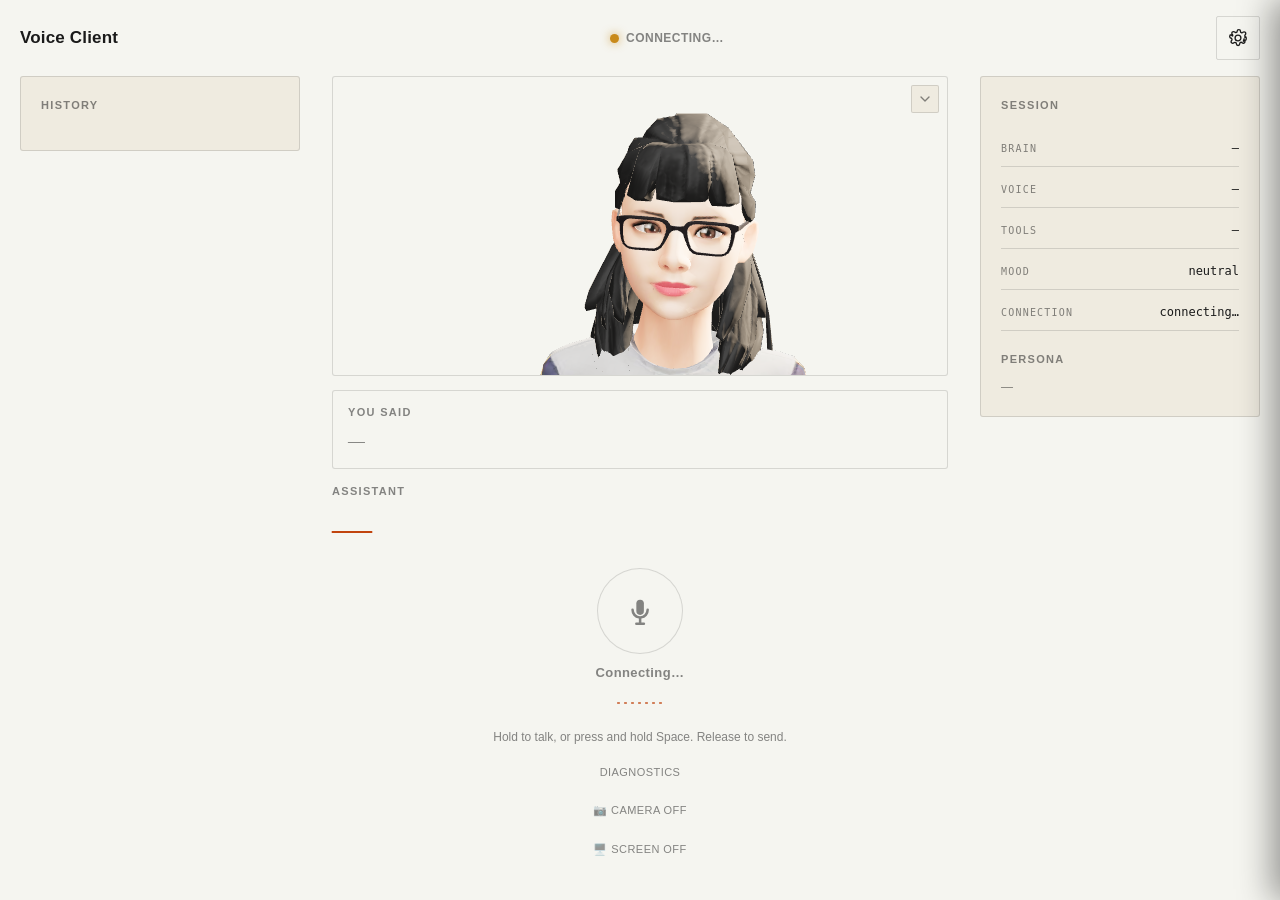
==== commit 4336f3d3: "feat(cockpit): frequency-grouped settings panel — appearance and input collapse The panel had become" ====
--- a/webclient/index.html
+++ b/webclient/index.html
@@ -841,8 +841,8 @@
     padding: 8px;
     font: 13px/1.4 inherit;
   }
-  #voiceCloneAdvanced, #wsUrlAdvanced { margin-top: 10px; }
-  #voiceCloneAdvanced summary, #wsUrlAdvanced summary {
+  #voiceCloneAdvanced, #wsUrlAdvanced, #appearanceGroup, #inputGroup { margin-top: 10px; }
+  #voiceCloneAdvanced summary, #wsUrlAdvanced summary, #appearanceGroup summary, #inputGroup summary {
     display: flex;
     align-items: center;
     gap: 8px;
@@ -860,17 +860,17 @@
     background: var(--bg);
     list-style: none; /* Firefox's own marker — display:flex already drops Chrome's; we draw a chevron ourselves */
   }
-  #voiceCloneAdvanced summary::-webkit-details-marker, #wsUrlAdvanced summary::-webkit-details-marker { display: none; }
-  #voiceCloneAdvanced summary:hover, #wsUrlAdvanced summary:hover { background: var(--border); color: var(--accent); }
-  #voiceCloneAdvanced summary .chev, #wsUrlAdvanced summary .chev {
+  #voiceCloneAdvanced summary::-webkit-details-marker, #wsUrlAdvanced summary::-webkit-details-marker, #appearanceGroup summary::-webkit-details-marker, #inputGroup summary::-webkit-details-marker { display: none; }
+  #voiceCloneAdvanced summary:hover, #wsUrlAdvanced summary:hover, #appearanceGroup summary:hover, #inputGroup summary:hover { background: var(--border); color: var(--accent); }
+  #voiceCloneAdvanced summary .chev, #wsUrlAdvanced summary .chev, #appearanceGroup summary .chev, #inputGroup summary .chev {
     display: inline-block;
     font-size: 10px;
     color: var(--text-muted);
     transition: transform 0.15s ease;
   }
-  #voiceCloneAdvanced[open] summary .chev, #wsUrlAdvanced[open] summary .chev { transform: rotate(90deg); }
+  #voiceCloneAdvanced[open] summary .chev, #wsUrlAdvanced[open] summary .chev, #appearanceGroup[open] summary .chev, #inputGroup[open] summary .chev { transform: rotate(90deg); }
   @media (prefers-reduced-motion: reduce) {
-    #voiceCloneAdvanced summary .chev, #wsUrlAdvanced summary .chev { transition: none; }
+    #voiceCloneAdvanced summary .chev, #wsUrlAdvanced summary .chev, #appearanceGroup summary .chev, #inputGroup summary .chev { transition: none; }
   }
   #voiceCloneList { display: flex; flex-direction: column; gap: 6px; margin-bottom: 4px; }
   .voiceCloneRow {
@@ -1417,10 +1417,13 @@
       </svg>
     </button>
   </div>
-  <div class="label">Theme</div>
-  <div id="themeSwatches"></div>
-  <div class="label">Avatar</div>
-  <select id="avatarSelect"></select>
+  <details id="appearanceGroup">
+    <summary><span class="chev" aria-hidden="true">▸</span>Appearance</summary>
+    <div class="label">Theme</div>
+    <div id="themeSwatches"></div>
+    <div class="label">Avatar</div>
+    <select id="avatarSelect"></select>
+  </details>
   <div id="brainStatus">—</div>
   <div class="label">Brain</div>
   <div id="brainList"></div>
@@ -1444,23 +1447,26 @@
   <div class="hint" id="personaTierHint"></div>
   <div class="label" id="voiceLabel" hidden>Voice</div>
   <select id="voiceSelect" hidden></select>
-  <div id="wakeWordBlock" hidden>
-    <div class="label">Wake word</div>
-    <div class="brainOption">
-      <input type="checkbox" id="wakeToggle">
-      <label for="wakeToggle">Listen only after wake phrase</label>
+  <details id="inputGroup">
+    <summary><span class="chev" aria-hidden="true">▸</span>Advanced — input</summary>
+    <div id="wakeWordBlock" hidden>
+      <div class="label">Wake word</div>
+      <div class="brainOption">
+        <input type="checkbox" id="wakeToggle">
+        <label for="wakeToggle">Listen only after wake phrase</label>
+      </div>
+      <select id="wakeModelSelect"></select>
     </div>
-    <select id="wakeModelSelect"></select>
-  </div>
-  <div id="phoneContextBlock">
-    <div class="label">Phone context</div>
-    <div class="brainOption">
-      <input type="checkbox" id="phoneContextToggle">
-      <label for="phoneContextToggle">Share location &amp; phone state</label>
+    <div id="phoneContextBlock">
+      <div class="label">Phone context</div>
+      <div class="brainOption">
+        <input type="checkbox" id="phoneContextToggle">
+        <label for="phoneContextToggle">Share location &amp; phone state</label>
+      </div>
+      <div class="hint">Used for weather and local time. Sent only to your voice server; the active brain sees an approximate location — including remote brains if you use one.</div>
+      <div id="phoneContextStatus" role="status" aria-live="polite"></div>
     </div>
-    <div class="hint">Used for weather and local time. Sent only to your voice server; the active brain sees an approximate location — including remote brains if you use one.</div>
-    <div id="phoneContextStatus" role="status" aria-live="polite"></div>
-  </div>
+  </details>
   <details id="wsUrlAdvanced">
     <summary><span class="chev" aria-hidden="true">▸</span>Advanced — connection</summary>
     <div id="wsUrlBlock">
